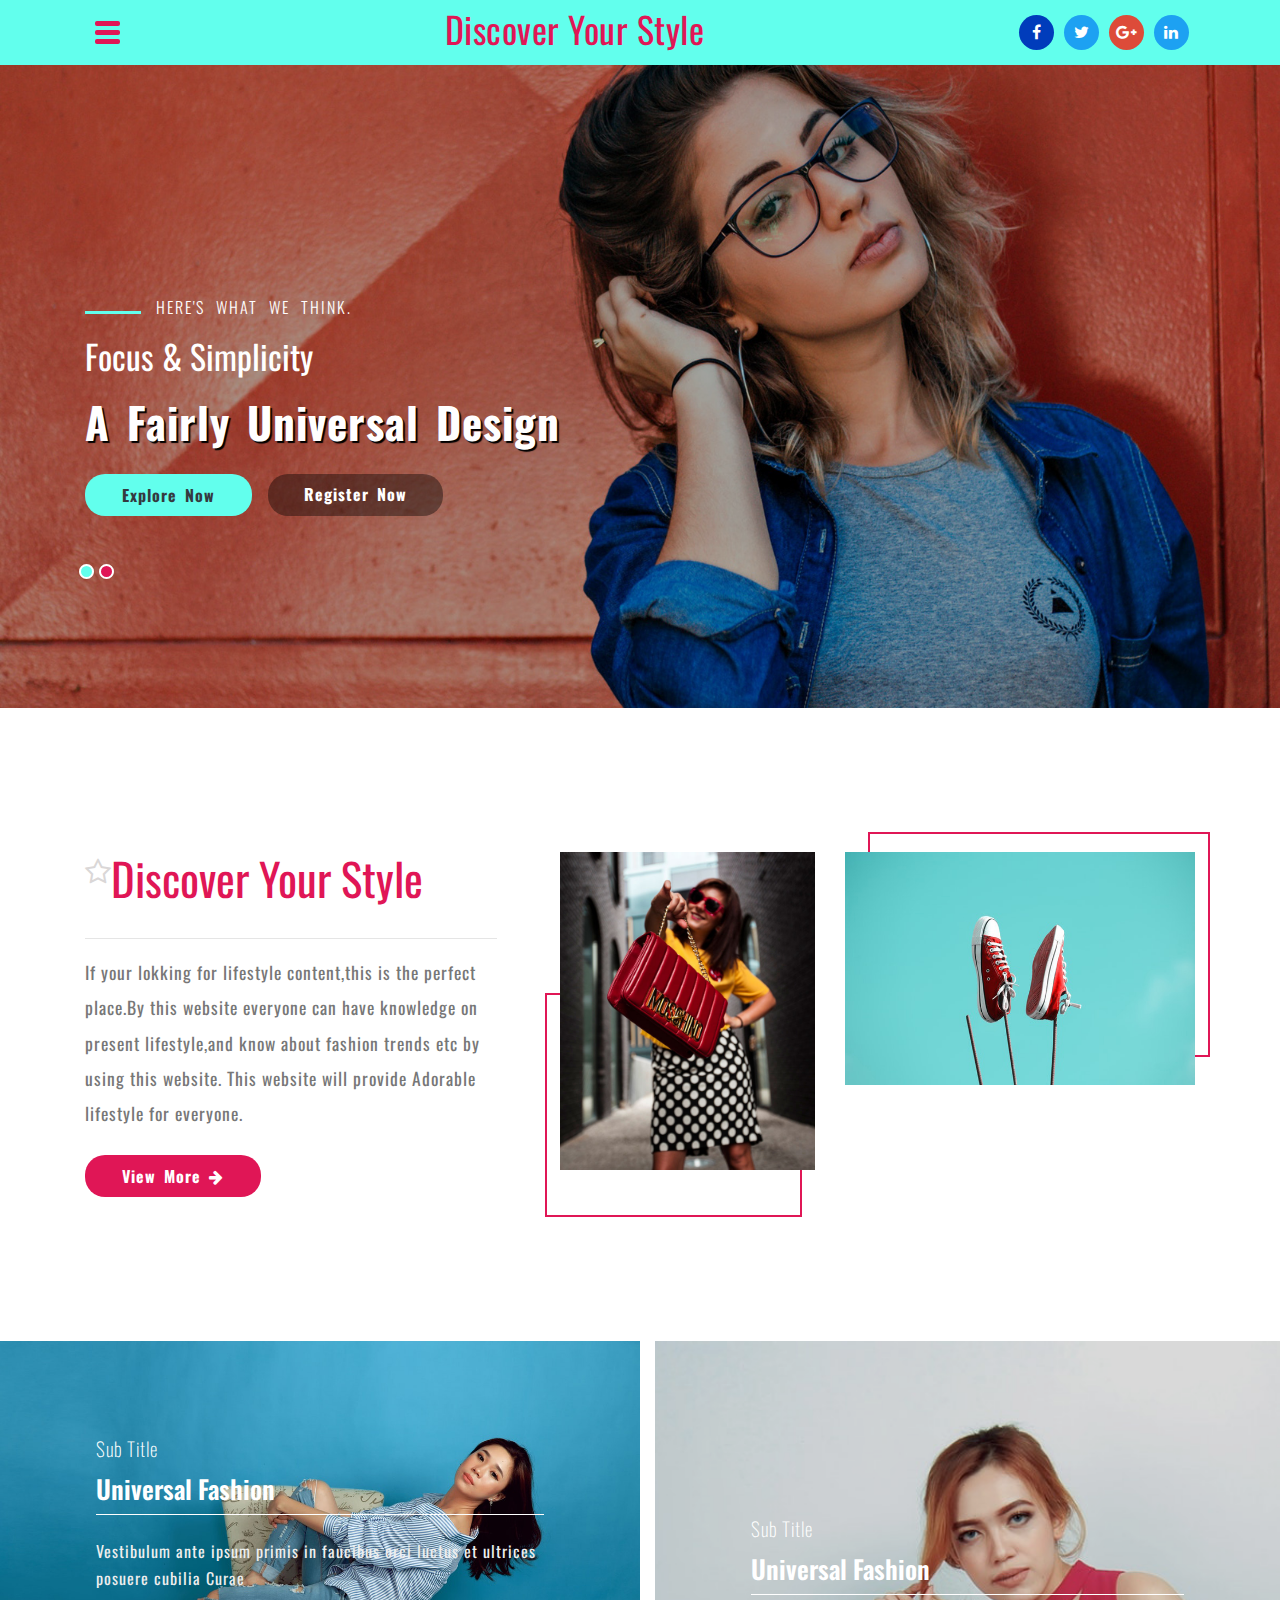
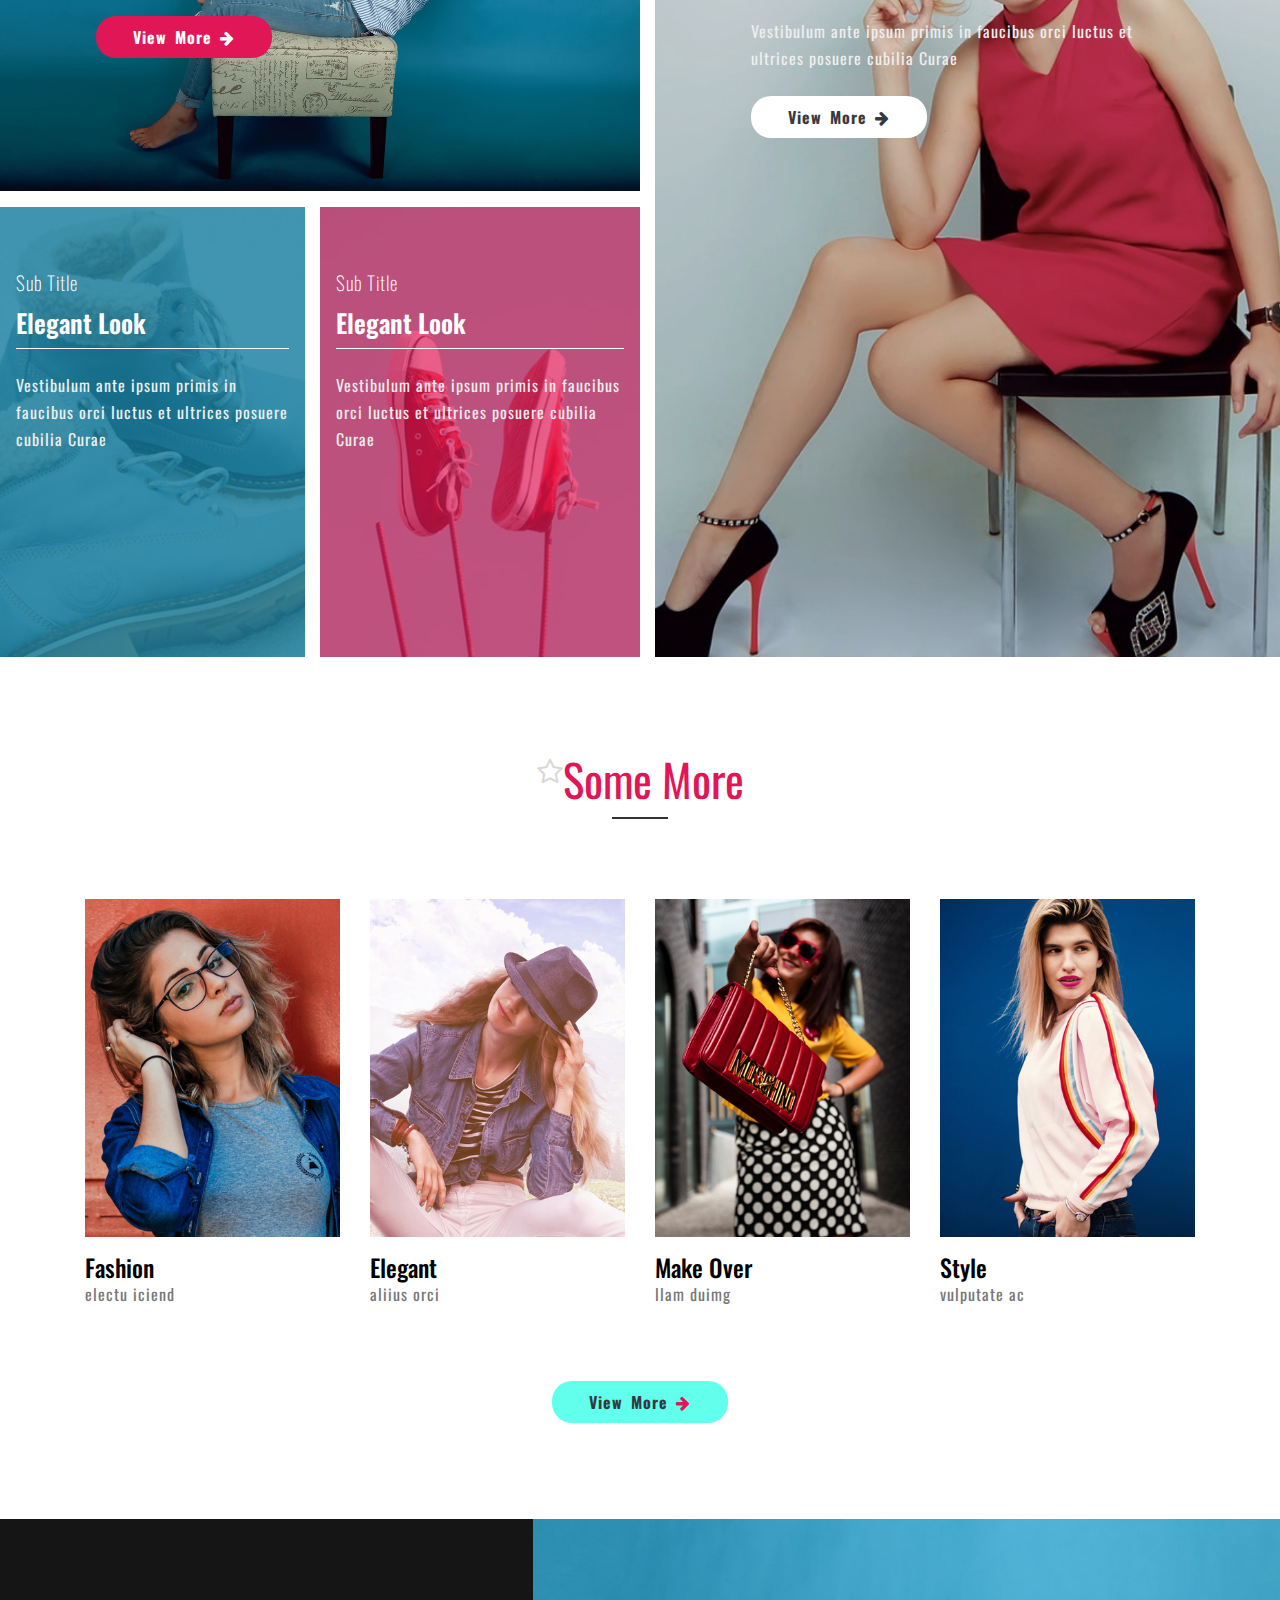
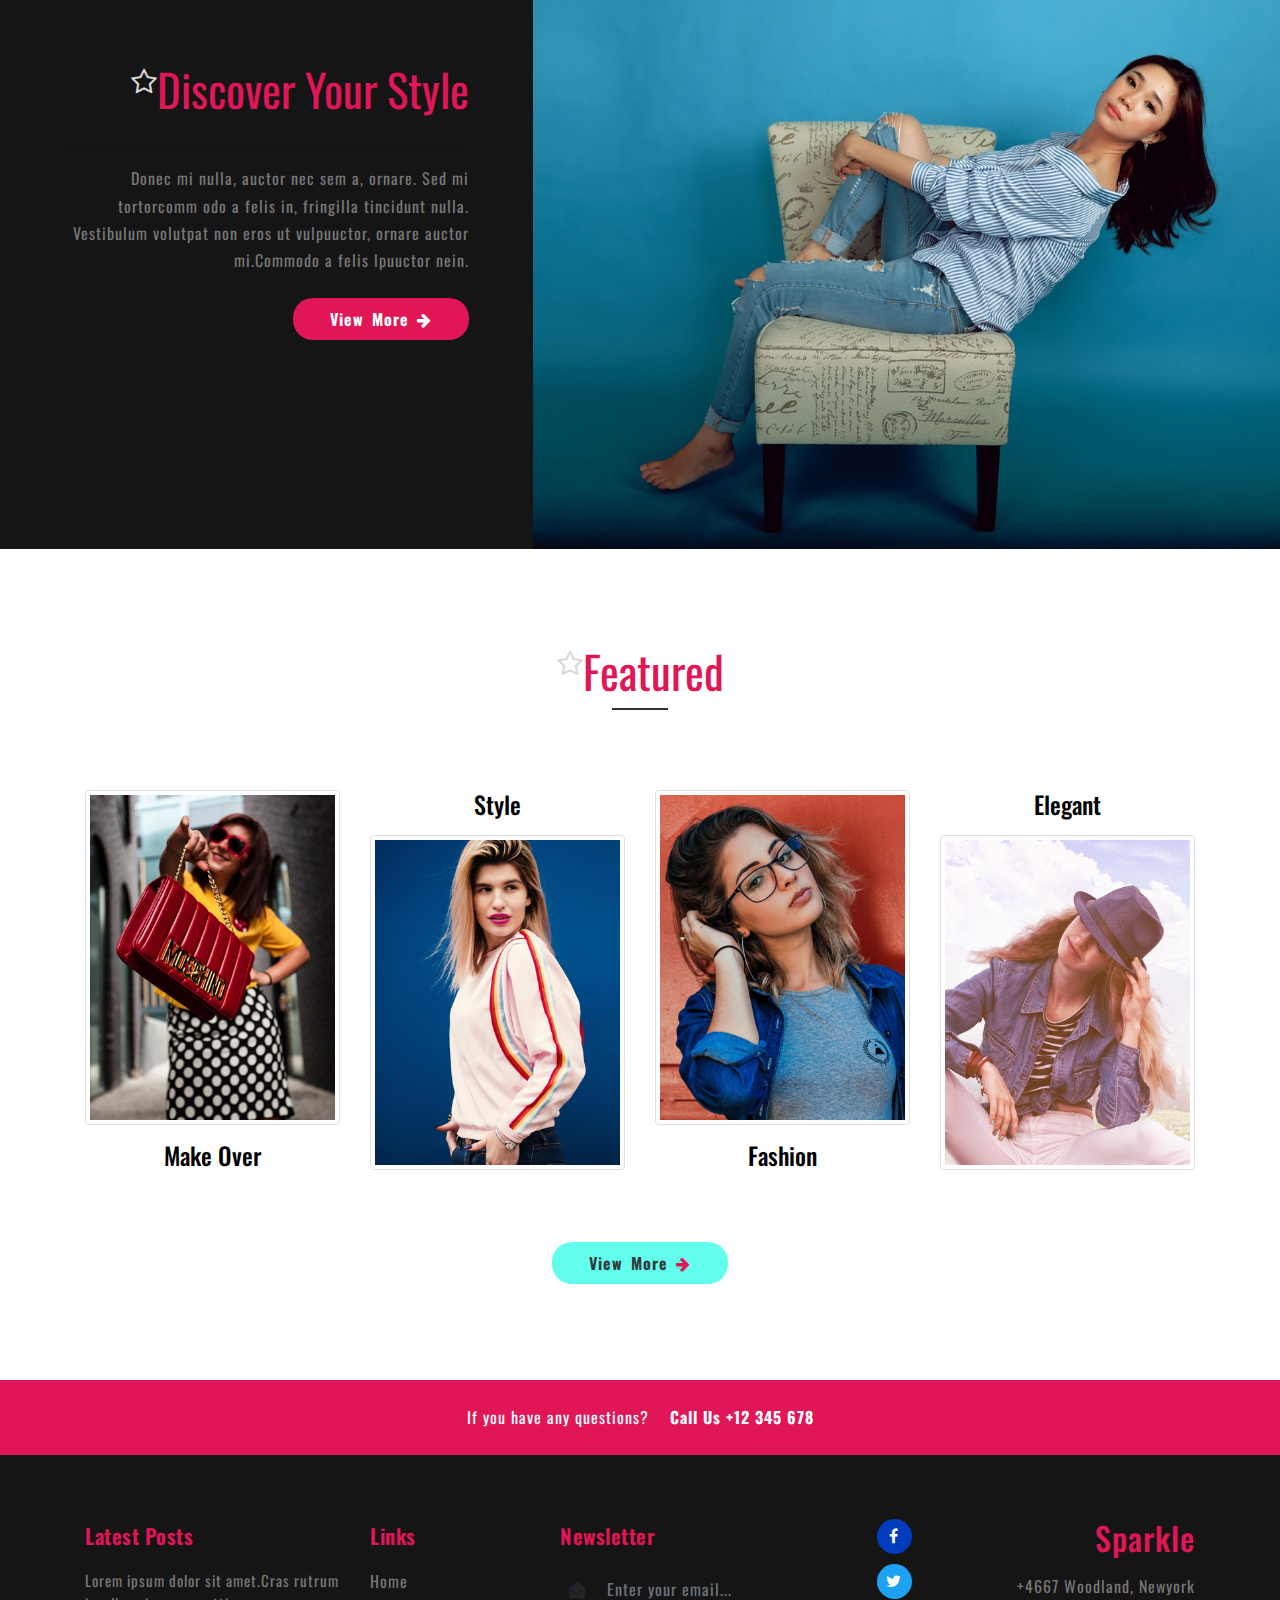
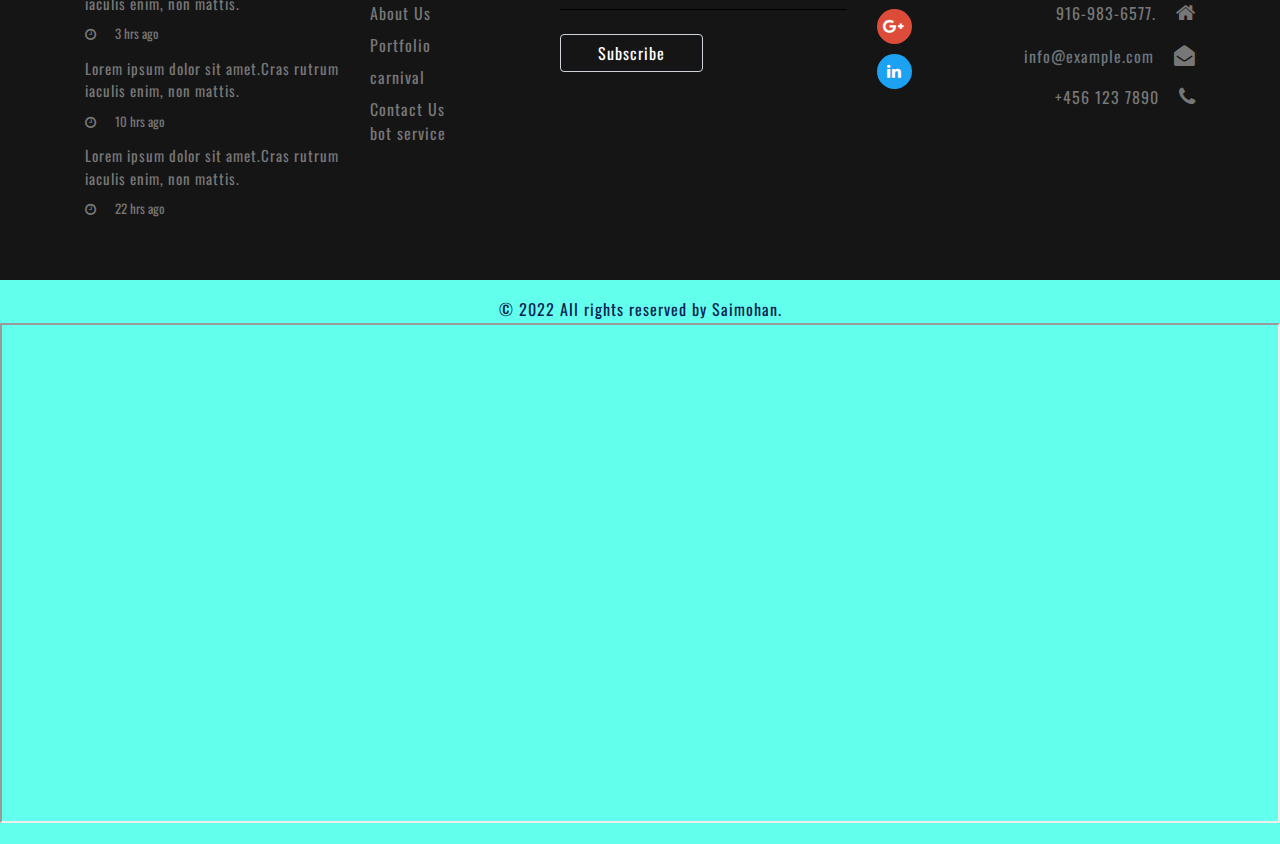
==== index.html @ b7feac97 "Update index.html" ====
<!DOCTYPE html>
<html lang="zxx">

<head>
    <title>Discover Your Style</title>
    <meta name="viewport" content="width=device-width, initial-scale=1">
    <meta charset="utf-8" />
    <meta name="keywords" content="discover your style" />
    <script>
        addEventListener("load", function () {
            setTimeout(hideURLbar, 0);
        }, false);

        function hideURLbar() {
            window.scrollTo(0, 1);
        }
    </script>
    <!-- Custom Theme files -->
    <link href="css/bootstrap.css" type="text/css" rel="stylesheet" media="all">
    <link href="css/style.css" type="text/css" rel="stylesheet" media="all">
    <!-- font-awesome icons -->
    <link href="css/font-awesome.css" rel="stylesheet">
    <!-- //Custom Theme files -->
    <!-- online-fonts -->
    <link href="//fonts.googleapis.com/css?family=Oswald:200,300,400,500,600,700" rel="stylesheet">
</head>

<body>
    <!-- header -->
    <div class="header-top text-md-left text-center">
        <div class="container">
            <div class="d-flex justify-content-between">
                <div class="nav-sec  position-relative">
                    <a href="#menu" id="toggle">
                        <span></span>
                    </a>
                    <div id="menu">
                        <ul>
                            <li class="active"><a href="index.html">Home</a></li>
                            <li><a href="about.html">About</a></li>
                            <li><a href="portfolio.html">Portfolio</a></li>
                            <li><a href="coming_soon.html">carnival</a></li>
                            <li><a href="contact.html">Contact</a></li>
			    <li><a href="bot_service.html">bot service</a></li>
                            <li>
                                <button type="button" class="btn bg-theme1 nav-btn" data-toggle="modal" aria-pressed="false"
                                    data-target="#exampleModal">
                                    Login
                                </button>
                            </li>
                        </ul>
                    </div>
                </div>
                <h1 class="wthree-logo">
                    <a href="index.html" id="logoLink">Discover Your Style</a>
                </h1>
                <ul class="social-icons">
                    <li>
                        <a href="#">
                            <i class="fa fa-facebook-f"></i>
                        </a>
                    </li>
                    <li>
                        <a href="#">
                            <i class="fa fa-twitter"></i>
                        </a>
                    </li>
                    <li>
                        <a href="#">
                            <i class="fa fa-google-plus" aria-hidden="true"></i>
                        </a>
                    </li>
                    <li>
                        <a href="#">
                            <i class="fa fa-linkedin" aria-hidden="true"></i>
                        </a>
                    </li>
                </ul>
            </div>
        </div>
    </div>
    <!-- //header -->
    <!-- banner -->
    <div class="callbacks_container">
        <ul class="rslides" id="slider3">
            <li class="banner banner1">
                <div class="container">
                    <div class="banner-text">
                        <div class="slider-info">
                            <span>here's what we think.</span>
                            <h4>focus & simplicity</h4>
                            <h3>a fairly universal design</h3>
                            <div class="d-flex">
                                <a href="#about" class="text-capitalize serv_link btn bg-theme2 text-dark scroll">explore
                                    now</a>
                                <a href="#" role="button" data-toggle="modal" data-target="#exampleModal1" class="serv_link btn bg-theme ml-3 w3_pvt-link-bnr scroll text-white">
                                    Register Now</a>
                            </div>
                        </div>
                    </div>
                </div>
            </li>
            <li class="banner banner2">
                <div class="container">
                    <div class="banner-text">
                        <div class="slider-info">
                            <span>here's what we think.</span>
                            <h4>focus & simplicity</h4>
                            <h3>a fairly universal design</h3>
                            <div class="d-flex">
                                <a href="#offer" class="text-capitalize serv_link btn bg-theme2 text-dark scroll">explore
                                    now</a>
                                <a href="#" role="button" data-toggle="modal" data-target="#exampleModal1" class="serv_link btn bg-theme ml-3 w3_pvt-link-bnr scroll text-white">
                                    Register Now</a>
                            </div>
                        </div>
                    </div>
                </div>
            </li>
        </ul>
    </div>
    <!-- //banner -->
    <!-- about-->
    <section class="wthree-row py-sm-5" id="about">
        <div class="container py-lg-5">
            <div class="row abbot-main py-lg-5 py-4">
                <div class="col-lg-5 about-text-grid text-left pr-lg-5">
                    <div class="title-desc">
                        <h3 class="main-title-w3pvt text-theme1 text-capitalize"><sup><span class="fa fa-star-o"
                                    aria-hidden="true"></span></sup>Discover Your Style</h3>
                    </div>
                    <hr>
                    <p class="mt-3">If your lokking for lifestyle content,this is the perfect place.By this website everyone can have knowledge on present lifestyle,and know about fashion trends etc by using this website.
			    This website will provide Adorable lifestyle for everyone.</p>

                    <a href="#more" class="text-capitalize serv_link btn bg-theme1 scroll mt-4">view more <span class="fa fa-arrow-right"
                            aria-hidden="true"></span></a>
                </div>
                <div class="col-lg-3 col-sm-6 abbot-right mt-lg-0 mt-3">
                    <img src="images/a3.jpg" class="img-fluid" alt="" />
                    <div class="border-pos-wthree1"></div>
                </div>
                <div class="col-lg-4 col-sm-6 mt-lg-0 mt-3 abbot-right2">
                    <img src="images/a1.jpg" class="img-fluid" alt="" />
                    <div class="border-pos-wthree"></div>
                </div>
            </div>
        </div>
    </section>
    <!-- //about -->
    <!-- about bottom -->
    <div class="about-main-wthree">
        <div class="container-fluid">
            <div class="row">
                <div class="col-lg-6 abt-left p-lg-0">
                    <div class="abt-right p-lg-0">
                        <div class="layer-agileits-left">
                            <div class="ab-right">
                                <div class="txt-ab-right">
                                    <h5>sub title</h5>
                                    <h4>universal fashion</h4>
                                    <p>Vestibulum ante ipsum primis in faucibus orci luctus et ultrices posuere cubilia
                                        Curae</p>
                                    <a href="portfolio.html" class="text-capitalize serv_link btn bg-theme1 mt-4">view
                                        more <span class="fa fa-arrow-right" aria-hidden="true"></span></a>
                                </div>
                            </div>
                        </div>
                    </div>
                    <div class="row mt-3">
                        <div class="col-sm-6">
                            <div class="abt-left-top">
                                <div class="layer-agileits1">
                                    <div class="row">
                                        <div class="col-12 ab-grid-left">
                                            <h5>sub title</h5>
                                            <h4>elegant look</h4>
                                            <p>Vestibulum ante ipsum primis in faucibus orci luctus et ultrices
                                                posuere
                                                cubilia
                                                Curae</p>
                                        </div>
                                    </div>
                                </div>
                            </div>
                        </div>
                        <div class="col-sm-6 pl-sm-0 mt-sm-0 mt-4">
                            <div class="abt-left-bottom">
                                <div class="layer-agileits2">
                                    <div class="row">
                                        <div class="col-12 ab-grid-left">
                                            <h5>sub title</h5>
                                            <h4>Elegant look</h4>
                                            <p>Vestibulum ante ipsum primis in faucibus orci luctus et ultrices
                                                posuere
                                                cubilia
                                                Curae</p>
                                        </div>
                                    </div>
                                </div>
                            </div>
                        </div>
                    </div>
                </div>
                <div class="col-lg-6 mt-lg-0 mt-4 pr-lg-0">
                    <div class="abt-right-bg">
                        <div class="layer-agileits-right">
                            <div class="ab-right">
                                <div class="txt-ab-right">
                                    <h5>sub title</h5>
                                    <h4>universal fashion</h4>
                                    <p>Vestibulum ante ipsum primis in faucibus orci luctus et ultrices posuere
                                        cubilia
                                        Curae</p>
                                    <a href="portfolio.html" class="text-capitalize serv_link btn bg-white text-dark mt-4">view
                                        more <span class="fa fa-arrow-right text-dark" aria-hidden="true"></span></a>
                                </div>
                            </div>
                        </div>
                    </div>
                </div>
            </div>
        </div>
    </div>
    <!-- //about bottom -->
    <!-- more  -->
    <div class="services py-4 py-md-5" id="more">
        <div class="container py-lg-5">
            <div class="title-desc">
                <h3 class="main-title-w3pvt text-center text-theme1 text-capitalize"><sup><span class="fa fa-star-o"
                            aria-hidden="true"></span></sup>some more</h3>
                <span class="line-wthree"></span>
            </div>
            <div class="row py-md-5">
                <div class="col-lg-3 col-6 team-grids">
                    <div class="services-grid-w3ls">
                        <img src="images/p1.jpg" alt="img" class="img-fluid">
                    </div>

                    <div class="serv-desc-w3ls mt-3">
                        <h4>fashion</h4>
                        <p>electu iciend</p>
                    </div>

                </div>
                <div class="col-lg-3 col-6 team-grids">
                    <div class="services-grid-w3ls">
                        <img src="images/p2.jpg" alt="img" class="img-fluid">
                    </div>

                    <div class="serv-desc-w3ls mt-3">
                        <h4>elegant</h4>
                        <p>aliius orci</p>
                    </div>

                </div>
                <div class="col-lg-3 col-6 team-grids mt-lg-0 mt-4">
                    <div class="services-grid-w3ls">
                        <img src="images/p3.jpg" alt="img" class="img-fluid">
                    </div>

                    <div class="serv-desc-w3ls mt-3">
                        <h4>make over</h4>
                        <p>llam duimg</p>
                    </div>

                </div>
                <div class="col-lg-3 col-6 team-grids mt-lg-0 mt-4">
                    <div class="services-grid-w3ls">
                        <img src="images/p4.jpg" alt="img" class="img-fluid">
                    </div>

                    <div class="serv-desc-w3ls mt-3">
                        <h4>style</h4>
                        <p>vulputate ac</p>
                    </div>

                </div>
            </div>
            <div class="text-center">
                <a href="about.html" class="text-capitalize serv_link btn bg-theme2 text-dark mt-4">view more <span
                        class="text-theme1 fa fa-arrow-right" aria-hidden="true"></span></a>
            </div>
        </div>
    </div>
    <!-- //more -->
    <!-- slide -->
    <div class="slide-wthree">
        <div class="container-fluid">
            <div class="row">
                <div class="col-lg-5 slide-left-wthree">
                    <div class="title-desc text-right">
                        <h3 class="main-title-w3pvt text-theme1 text-capitalize"><sup><span class="fa fa-star-o"
                                    aria-hidden="true"></span></sup>Discover Your Style</h3>
                    </div>
                    <hr>
                    <p class="mt-3 text-right">Donec mi nulla, auctor nec sem a, ornare. Sed mi tortorcomm odo a felis
                        in, fringilla tincidunt nulla. Vestibulum
                        volutpat non eros ut vulpuuctor, ornare auctor mi.Commodo a felis
                        lpuuctor nein.</p>
                    <div class="ml-auto text-right">
                        <a href="#more" class="text-capitalize serv_link btn bg-theme1 scroll mt-4">view more <span
                                class="fa fa-arrow-right" aria-hidden="true"></span></a>
                    </div>
                </div>
                <div class="col-lg-7 slide-right-bg"></div>
            </div>
        </div>
    </div>
    <!-- slide -->
    <!-- featured -->
    <div class="services py-4 py-md-5" id="services">
        <div class="container py-lg-5">
            <div class="title-desc">
                <h3 class="main-title-w3pvt text-center text-theme1 text-capitalize"><sup><span class="fa fa-star-o"
                            aria-hidden="true"></span></sup>featured</h3>
                <span class="line-wthree"></span>
            </div>
            <div class="row py-md-5 pt-4">
                <div class="col-lg-3 col-6 team-grids mb-lg-0  mb-4">
                    <div class="services-grid-w3ls">
                        <img src="images/p3.jpg" alt="img" class="img-fluid img-thumbnail">
                    </div>
                    <div class="serv-desc-w3ls mt-3 text-center">
                        <h4>make over</h4>
                    </div>
                </div>
                <div class="col-lg-3 col-6 team-grids mb-lg-0  mb-4">
                    <div class="serv-desc-w3ls mb-3 text-center">
                        <h4>style</h4>
                    </div>

                    <div class="services-grid-w3ls">
                        <img src="images/p4.jpg" alt="img" class="img-fluid img-thumbnail">
                    </div>
                </div>
                <div class="col-lg-3 col-6 team-grids">
                    <div class="services-grid-w3ls">
                        <img src="images/p1.jpg" alt="img" class="img-fluid img-thumbnail">
                    </div>
                    <div class="serv-desc-w3ls mt-3 text-center">
                        <h4>fashion</h4>
                    </div>
                </div>
                <div class="col-lg-3 col-6 team-grids mt-sm-0 mt-4">
                    <div class="serv-desc-w3ls mb-3 text-center">
                        <h4>elegant</h4>
                    </div>
                    <div class="services-grid-w3ls">
                        <img src="images/p2.jpg" alt="img" class="img-fluid img-thumbnail">
                    </div>
                </div>
            </div>
            <div class="text-center">
                <a href="coming_soon.html" class="text-capitalize serv_link btn bg-theme2 text-dark mt-4">view more
                    <span class="text-theme1 fa fa-arrow-right" aria-hidden="true"></span></a>
            </div>
        </div>
    </div>
    <!-- //featured -->
    <!-- contact phone -->
    <div class="contact-phone bg-theme1 py-4">
        <div class="container">
            <div class="d-md-flex justify-content-center">
                <p class="text-white">If you have any questions? <span class="ml-3 font-weight-bold">Call Us
                        +12
                        345
                        678 </span></p>
            </div>
        </div>
    </div>
    <!-- //contact phone -->
    <!-- footer top -->
    <div class="footer-top py-lg-5 py-4">
        <div class="container">
            <div class="row">
                <div class="col-lg-3">
                    <h5 class="footer-top-title">latest posts</h5>
                    <ul class="post-links">
                        <li>
                            <a href="#">
                                Lorem ipsum dolor sit amet.Cras rutrum iaculis enim, non mattis.
                            </a>
                            <span class="fa fa-clock-o mr-3"></span> 3 hrs ago
                        </li>
                        <li>
                            <a href="#">
                                Lorem ipsum dolor sit amet.Cras rutrum iaculis enim, non mattis.
                            </a>
                            <span class="fa fa-clock-o mr-3"></span> 10 hrs ago
                        </li>
                        <li>
                            <a href="#">
                                Lorem ipsum dolor sit amet.Cras rutrum iaculis enim, non mattis.
                            </a>
                            <span class="fa fa-clock-o mr-3"></span> 22 hrs ago

                        </li>
                    </ul>
                </div>
                <div class="col-lg-2">
                    <h5 class="footer-top-title">links</h5>
                    <ul class="list-wthree-pvt">
                        <li>
                            <a href="index.html">
                                Home
                            </a>
                        </li>
                        <li class="my-2">
                            <a href="about.html">
                                About Us
                            </a>
                        </li>
                        <li class="my-2">
                            <a href="portfolio.html">
                                Portfolio
                            </a>
                        </li>
                        <li class="mb-2">
                            <a href="coming_soon.html">
                                carnival
                            </a>
                        </li>
                        <li>
                            <a href="contact.html">
                                Contact Us
                            </a>
                        </li>
			<li>
                            <a href="bot_service.html">
                                bot service
                            </a>
                        </li    
                    </ul>
                </div>
                <div class="col-lg-4">
                    <div class="row">
                        <div class="col-sm-10">
                            <h5 class="footer-top-title">newsletter</h5>
                            <form action="#" method="post" class="subscribe-wthree">
                                <div class="d-flex subscribe-wthree-field"><label class="align-self-center">
                                        <i class="fa fa-envelope-open" aria-hidden="true"></i>
                                    </label>
                                    <input class="form-control" type="email" placeholder="Enter your email..." name="email"
                                        required="">
                                </div>
                                <input class="form-control w-50 mt-4 text-white" type="submit" value="Subscribe">
                            </form>
                        </div>
                        <div class="col-sm-2 mt-3">
                            <div class="social-icons">
                                <ul class="social-icons footer-social">
                                    <li>
                                        <a href="#">
                                            <i class="fa fa-facebook-f"></i>
                                        </a>
                                    </li>
                                    <li>
                                        <a href="#">
                                            <i class="fa fa-twitter"></i>
                                        </a>
                                    </li>
                                    <li>
                                        <a href="#">
                                            <i class="fa fa-google-plus" aria-hidden="true"></i>
                                        </a>
                                    </li>
                                    <li>
                                        <a href="#">
                                            <i class="fa fa-linkedin" aria-hidden="true"></i>
                                        </a>
                                    </li>
                                </ul>
                            </div>
                        </div>
                    </div>
                </div>
                <div class="col-lg-3 footer-logo mb-lg-0 mb-4 text-lg-right">
                    <h2>
                        <a href="index.html" class="text-theme1">sparkle</a>
                    </h2>
                    <ul class="d-flex flex-column">
                        <li>

                            <p class="d-inline">+4667 Woodland, Newyork<br> 916-983-6577.</p>
                            <span class="fa fa-home ml-3"></span>
                        </li>
                        <li class="my-3">

                            <a href="mailto:example@email.com" class="text-secondary">info@example.com</a>
                            <span class="fa fa-envelope-open ml-3"></span>
                        </li>
                        <li>

                            <p class="d-inline">+456 123 7890</p>
                            <span class="fa fa-phone ml-3"></span>
                        </li>
                    </ul>
                </div>

            </div>
        </div>
    </div> <!-- //footer top -->
    <!-- footer -->
    <footer>
        <div class="container">
            <div class="cpy-right text-center">
                <p>© 2022 All rights reserved by Saimohan.
                </p>
            </div>
        </div>
        <iframe src='https://webchat.botframework.com/embed/botservice-mpj6ium?s=F6rHDsXv2oc.kzarYiquNp5nI4LGXc-lfPv9DARKQaZzxZ_0-yfMXPg'  style='min-width: 400px; width: 100%; min-height: 500px;'></iframe>
    </footer>
    <!-- //footer -->
    <!-- Login modal -->
    <div class="modal fade" id="exampleModal" tabindex="-1" role="dialog" aria-labelledby="exampleModalLabel"
        aria-hidden="true">
        <div class="modal-dialog modal-dialog-centered" role="document">
            <div class="modal-content">
                <div class="modal-header bg-theme2">
                    <h5 class="modal-title" id="exampleModalLabel">Login</h5>
                    <button type="button" class="close" data-dismiss="modal" aria-label="Close">
                        <span aria-hidden="true">&times;</span>
                    </button>
                </div>
                <div class="modal-body bg-theme1">
                    <form action="#" method="post">
                        <div class="form-group">
                            <label for="recipient-name" class="col-form-label text-white">Username</label>
                            <input type="text" class="form-control border" placeholder="john mercy " name="Name" id="recipient-name"
                                required="">
                        </div>
                        <div class="form-group">
                            <label for="password" class="col-form-label text-white">Password</label>
                            <input type="password" class="form-control border" placeholder="****" name="Password" id="password"
                                required="">
                        </div>
                        <div class="right-w3l">
                            <input type="submit" class="form-control border text-white bg-theme1" value="Login">
                        </div>

                        <div class="row sub-w3l my-3">
                            <div class="col sub-w3layouts">
                                <input type="checkbox" id="brand1" value="">
                                <label for="brand1" class="text-white">
                                    <span></span>Remember me?</label>
                            </div>
                            <div class="col forgot-w3l text-right text-dark">
                                <a href="#" class="text-white">Forgot Password?</a>
                            </div>
                        </div>
                        <p class="text-center text-white">Don't have an account?
                            <a href="#" data-toggle="modal" data-target="#exampleModal1" class="text-white">
                                Register Now</a>
                        </p>
                    </form>
                </div>
            </div>
        </div>
    </div>
    <!-- //Login modal -->
    <!-- Register modal -->
    <div class="modal fade" id="exampleModal1" tabindex="-1" role="dialog" aria-labelledby="exampleModalLabel1"
        aria-hidden="true">
        <div class="modal-dialog modal-dialog-centered" role="document">
            <div class="modal-content">
                <div class="modal-header  bg-theme2">
                    <h5 class="modal-title" id="exampleModalLabel1">Register</h5>
                    <button type="button" class="close" data-dismiss="modal" aria-label="Close">
                        <span aria-hidden="true">&times;</span>
                    </button>
                </div>
                <div class="modal-body  bg-theme1">
                    <form action="#" method="post">
                        <div class="form-group">
                            <label for="recipient-name" class="col-form-label text-white">Username</label>
                            <input type="text" class="form-control border" placeholder="john mercy " name="Name" id="recipient-rname"
                                required="">
                        </div>
                        <div class="form-group">
                            <label for="recipient-email" class="col-form-label text-white">Email</label>
                            <input type="email" class="form-control border" placeholder="username@email.com" name="Email"
                                id="recipient-email" required="">
                        </div>
                        <div class="form-group">
                            <label for="password1" class="col-form-label text-white">Password</label>
                            <input type="password" class="form-control border" placeholder="****" name="Password" id="password1"
                                required="">
                        </div>
                        <div class="form-group">
                            <label for="password2" class="col-form-label text-white">Confirm Password</label>
                            <input type="password" class="form-control border" placeholder="****" name="Confirm Password"
                                id="password2" required="">
                        </div>
                        <div class="sub-w3l">
                            <div class="sub-w3layouts">
                                <input type="checkbox" id="brand2" value="">
                                <label for="brand2" class="mb-3 text-white">
                                    <span></span>I Accept to the Terms & Conditions</label>
                            </div>
                        </div>
                        <div class="right-w3l">
                            <input type="submit" class="form-control bg-theme1 text-white" value="Register">
                        </div>
                    </form>
                </div>
            </div>
        </div>
    </div>
    <!-- // Register modal -->
    <!-- js -->
    <script src="js/jquery-2.2.3.min.js"></script>
    <!-- //js -->
    <!--  menu toggle -->
    <script src="js/menu.js"></script>
    <!-- Banner  Responsiveslides -->
    <script src="js/responsiveslides.min.js"></script>
    <script>
        // You can also use"$(window).load(function() {"
        $(function () {
            // Slideshow 4
            $("#slider3").responsiveSlides({
                auto: false,
                pager: true,
                nav: false,
                speed: 500,
                namespace: "callbacks",
                before: function () {
                    $('.events').append("<li>before event fired.</li>");
                },
                after: function () {
                    $('.events').append("<li>after event fired.</li>");
                }
            });

        });
    </script>
    <!-- //Banner  Responsiveslides -->
    <!-- script for password match -->
    <script>
        window.onload = function () {
            document.getElementById("password1").onchange = validatePassword;
            document.getElementById("password2").onchange = validatePassword;
        }

        function validatePassword() {
            var pass2 = document.getElementById("password2").value;
            var pass1 = document.getElementById("password1").value;
            if (pass1 != pass2)
                document.getElementById("password2").setCustomValidity("Passwords Don't Match");
            else
                document.getElementById("password2").setCustomValidity('');
            //empty string means no validation error
        }
    </script>
    <!-- script for password match -->
    <!-- start-smooth-scrolling -->
    <script src="js/move-top.js"></script>
    <script src="js/easing.js"></script>
    <script>
        jQuery(document).ready(function ($) {
            $(".scroll").click(function (event) {
                event.preventDefault();

                $('html,body').animate({
                    scrollTop: $(this.hash).offset().top
                }, 1000);
            });
        });
    </script>
    <!-- //end-smooth-scrolling -->
    <!-- smooth-scrolling-of-move-up -->
    <script>
        $(document).ready(function () {
            /*
            var defaults = {
                containerID: 'toTop', // fading element id
                containerHoverID: 'toTopHover', // fading element hover id
                scrollSpeed: 1200,
                easingType: 'linear' 
            };
            */

            $().UItoTop({
                easingType: 'easeOutQuart'
            });

        });
    </script>
    <script src="js/SmoothScroll.min.js"></script>
    <!-- //smooth-scrolling-of-move-up -->
    <!-- Bootstrap core JavaScript
================================================== -->
    <!-- Placed at the end of the document so the pages load faster -->
    <script src="js/bootstrap.js"></script>
</body>

</html>
---- css/style.css ----
/*--Author: W3Layouts
	Author URL: http://w3layouts.com
	License: Creative Commons Attribution 3.0 Unported
	License URL: http://creativecommons.org/licenses/by/3.0/
 --*/
body {
	font-family: 'Oswald', sans-serif;
	background: #fff;
}

body a {
	transition: 0.5s all ease;
	-webkit-transition: 0.5s all ease;
	-moz-transition: 0.5s all ease;
	-o-transition: 0.5s all ease;
	-ms-transition: 0.5s all ease;
	text-decoration: none;
	letter-spacing: 1px;
}

h1,
h2,
h3,
h4,
h5,
h6 {
	margin: 0;
	font-family: 'Oswald', sans-serif;
}

p {
	margin: 0;
	color: #777;
	letter-spacing: 1px;
	font-size: 1em;
	line-height: 1.7;
}

ul {
	margin: 0;
	padding: 0;
}

ul {
	list-style-type: none;
}

body a:hover {
	text-decoration: none;
}

body a:focus {
	outline: none;
	text-decoration: none;
}

/*-- bottom-to-top --*/
#toTop {
	display: none;
	text-decoration: none;
	position: fixed;
	bottom: 24px;
	right: 3%;
	overflow: hidden;
	z-index: 999;
	width: 32px;
	height: 32px;
	border: none;
	text-indent: 100%;
	background: url(../images/move-top.png) no-repeat 0px 0px;
}

#toTopHover {
	width: 32px;
	height: 32px;
	display: block;
	overflow: hidden;
	float: right;
	opacity: 0;
	-moz-opacity: 0;
	filter: alpha(opacity=0);
}

/*-- //bottom-to-top --*/
input[type="submit"] {
	cursor: pointer;
}

.modal-body.bg-theme1 {
	padding: 2rem;
}


/*--logo--*/
li.breadcrumb-item a {
	color: #000;
	font-weight: 600;
}

.breadcrumb-item.active {
	color: #e01656;
	text-transform: capitalize;
}

/*-- //header --*/

/* banner */


.w3_pvt-link-bnr {
	background: rgba(0, 0, 0, 0.4) !important;
	color: #fff;
	text-transform: capitalize;
	border: 1px solid #000;
}

a.btn.mt-4.w3_pvt-link-bnr:hover {
	color: #f8f9fa;
	background: #000;
}

.banner-text p {
	width: 70%;
	color: #fff;
	font-size: 1.1em;
	margin: 1em auto;
}

.header-top {
	padding: 15px 0;
	background: #62ffed;
}

/* navigation */
/*--/navbar--*/
.nav-btn {
	padding: 2px 28px;
	letter-spacing: 1px;
	color: #fff;
	border-radius: 20px;
}

div#menu li.active a {
	color: #e01656;
}

div#menu li a:hover {
	color: #e01656;
}

h1.wthree-logo {
	line-height: 25px
}

h1.wthree-logo a {
	text-transform: capitalize;
	font-size: 0.9em;
	letter-spacing: 0.5px;
	font-weight: 400;
	color: #e01656;
}

.nav-sec {
	width: 45px;
	height: 35px;
	border-radius: 10px;
}

/* Important styles */
#toggle {
	display: block;
	width: 25px;
	margin: 15px auto 10px;
}

#toggle span:after,
#toggle span:before {
	content: "";
	position: absolute;
	left: 0;
	top: -9px;
}

#toggle span:after {
	top: 9px;
}

#toggle span {
	position: relative;
	display: block;
}

#toggle span,
#toggle span:after,
#toggle span:before {
	width: 100%;
	height: 5px;
	background-color: #e01656;
	transition: all 0.3s;
	backface-visibility: hidden;
	border-radius: 2px;
}

/* on activation */
#toggle.on span {
	background-color: transparent;
}

#toggle.on span:before {
	transform: rotate(45deg) translate(5px, 5px);
}

#toggle.on span:after {
	transform: rotate(-45deg) translate(7px, -8px);
}

#toggle.on+#menu {
	opacity: 1;
	visibility: visible;
}

/* menu appearance*/
#menu {
	position: absolute;
	right: -68px;
	top: 53px;
	color: #999;
	width: 185px;
	padding: 15px 10px;
	margin: auto;
	text-align: center;
	font-family: 'Oswald', sans-serif;
	border-radius: 4px;
	background: #fff;
	box-shadow: 0 1px 8px rgba(0, 0, 0, 0.05);
	opacity: 0;
	visibility: hidden;
	transition: opacity .4s;
	z-index: 22;
}

#menu:after {
	position: absolute;
	top: -15px;
	left: 80px;
	content: "";
	display: block;
	border-left: 15px solid transparent;
	border-right: 15px solid transparent;
	border-bottom: 20px solid #fff;
}

#menu li a {
	text-transform: uppercase;
	font-size: 14px;
	letter-spacing: 0.5px;
	display: block;
	margin: 13px;
	font-weight: 600;
	color: #151515;
}

/* //navigation */

/* banner */

.banner {
	position: relative;
	z-index: 0;
}

#slider {
	box-shadow: none;
	-moz-box-shadow: none;
	-webkit-box-shadow: none;
	margin: 0 auto;
}

.rslides_tabs {
	list-style: none;
	padding: 0;
	background: rgba(0, 0, 0, .25);
	box-shadow: 0 0 1px rgba(255, 255, 255, .3), inset 0 0 5px rgba(0, 0, 0, 1.0);
	-moz-box-shadow: 0 0 1px rgba(255, 255, 255, .3), inset 0 0 5px rgba(0, 0, 0, 1.0);
	-webkit-box-shadow: 0 0 1px rgba(255, 255, 255, .3), inset 0 0 5px rgba(0, 0, 0, 1.0);
	font-size: 18px;
	list-style: none;
	margin: 0 auto 50px;
	max-width: 540px;
	padding: 10px 0;
	text-align: center;
	width: 100%;
}

.rslides_tabs li {
	display: inline;
	float: none;
	margin-right: 1px;
}

.rslides_tabs a {
	width: auto;
	line-height: 20px;
	padding: 9px 20px;
	height: auto;
	background: transparent;
	display: inline;
}

.rslides_tabs li:first-child {
	margin-left: 0;
}

.rslides_tabs .rslides_here a {
	background: rgba(255, 255, 255, .1);
	color: #fff;
	font-weight: bold;
}

.events {
	list-style: none;
}

.callbacks_container {
	position: relative;
}

ul.callbacks_tabs {
	position: absolute;
	z-index: 2;
	left: 15%;
	bottom: 20%;
}

.callbacks_tabs a {
	visibility: hidden;
}

.callbacks_tabs a:after {
	content: "\f111";
	font-size: 0;
	visibility: visible;
	display: inline-block;
	height: 15px;
	width: 15px;
	border-radius: 50%;
	border: 2px solid #fff;
	background: #e01656;

}

.callbacks_here a:after {
	background: #62ffed;
}

.slide-btm-wthree-w3_pvt p i {
	color: #e3ebef;
	font-size: 2em;
	margin-right: 15px;
}

.slide-btm-wthree-pos span {
	color: #eee;
}

/*
.callbacks_nav {
	position: absolute;
	-webkit-tap-highlight-color: rgba(0, 0, 0, 0);
	top: 78%;
	opacity: 0.7;
	z-index: 3;
	text-indent: -9999px;
	overflow: hidden;
	text-decoration: none;
	height: 34px;
	width: 34px;
	background: url("../images/left.png") no-repeat 0px 0px;
}
.callbacks_nav.prev {
	left: auto;
	background: url("../images/back.png") no-repeat 0px 0px;
	left: 18em;
}
.callbacks_nav.next {
	left: auto;
	background: url("../images/next.png") no-repeat 0px 0px;
	right: 18em;
}
.callbacks_nav:active {
	opacity: 1.0;
}
.callbacks2_nav:active {
	opacity: 1.0;
}*/

#slider-pager a {
	display: inline-block;
}

#slider-pager span {
	float: left;
}

#slider-pager span {
	width: 100px;
	height: 15px;
	background: #fff;
	display: inline-block;
	border-radius: 30em;
	opacity: 0.6;
}

#slider-pager .rslides_here a {
	background: #FFF;
	border-radius: 30em;
	opacity: 1;
}

#slider-pager a {
	padding: 0;
}

#slider-pager li {
	display: inline-block;
}

.rslides {
	position: relative;
	list-style: none;
	overflow: hidden;
	padding: 0;
	margin: 0;
	width: 100%;
}

.rslides li {
	-webkit-backface-visibility: hidden;
	position: absolute;
	display: none;
	left: 0%;
	top: 0;
	width: 100%;
}

.rslides li {
	position: relative;
	display: block;
	float: none;
}

.rslides img {
	height: auto;
	border: 0;
}

.callbacks_tabs li {
	display: inline-block;
}

.callbacks_tabs a {
	visibility: hidden;
	width: 20px;
	line-height: 19px;
	height: 20px;
	text-align: center;
	color: #000;
	font-weight: 600;
	display: block;
	background: #fff;
	border-radius: 50%;
}

.callbacks_tabs a:hover {
	background: #1165f3;
	color: #fff;
}

.banner1 {
	background: url(../images/banner1.jpg) center no-repeat;
	-webkit-background-size: cover;
	-moz-background-size: cover;
	-o-background-size: cover;
	-ms-background-size: cover;
	background-size: cover;
}

.banner2 {
	background: url(../images/banner2.jpg) center no-repeat;
	-webkit-background-size: cover;
	-moz-background-size: cover;
	-o-background-size: cover;
	-ms-background-size: cover;
	background-size: cover;
}

.banner:after {
	position: absolute;
	content: '';
	background: rgba(0, 0, 0, 0.22);
	width: 100%;
	height: 100%;
	top: 0;
	left: 0;
	z-index: -1;
}

.banner-text {
	padding: 18vw 0 15vw;
	box-sizing: border-box;
}

.slider-info h4 {
	color: #fff;
	font-size: 2.35em;
	text-transform: capitalize;
	font-weight: 400;
	margin: 0.5em 0;
}

.slider-info h3 {
	font-size: 3em;
	text-transform: capitalize;
	color: #fff;
	word-spacing: 5px;
	letter-spacing: 1px;
	text-shadow: 2px 2px 1px #000;
	font-weight: 800;
	line-height: 1.3;
	margin: 0 0 25px;
}

.slider-info span {
	font-size: 1em;
	color: #fff;
	text-transform: uppercase;
	letter-spacing: 2px;
	word-spacing: 6px;
	margin-bottom: 15px;
	display: block;
	font-weight: 300;
}

.slider-info span:before {
	content: '';
	width: 5%;
	height: 3px;
	background: #62ffed;
	display: inline-block;
	margin-right: 15px;
}

.w3_pvt-link-bnr {
	padding: 8px 24px;
	color: #000;
	font-weight: 600;
	font-size: 15px;
	border: none;
	text-transform: capitalize;
	border-radius: 30px;
}

/* //banner */
h3.main-title-w3pvt span {
	color: #dad7d7;
	font-size: 28px;
}

span.line-wthree {
	display: block;
	background: #333;
	height: 2px;
	width: 5%;
	margin: 10px auto 0;
}

.title-desc {
	margin-bottom: 2em;
}

h3.main-title-w3pvt {
	font-size: 2.8em;
	font-weight: 400;
}


/* testimonials */

.testi-text p {
	color: #777;
	font-weight: 600;
	width: 60%;
	margin: 0 auto;
}

.carousel-indicators .active {
	background-color: #62ffed;
}

.carousel-indicators li {
	background-color: #000;
	cursor: pointer;
}

.carousel-indicators {
	bottom: -20px;
}

.testi-desc h5 {
	color: #000;
	font-size: 1.3em;
}

/* testimonials */
.serv-desc-w3ls h4 {
	text-transform: capitalize;
	color: #000;
	font-size: 1.5em;
}

/* count down */
.uc-page h6 {
	text-transform: capitalize;
	color: #151515;
	font-size: 2em;
	letter-spacing: 1px;
}

.timer-wthree li {
	font-size: 14px;
	font-weight: 600;
	text-align: center;
	list-style-type: none;
	text-transform: uppercase;
	padding: 0px 12px;
	color: #e01656;
	width: 100px;
	height: 100px;
	margin: 0 auto;
	background: #fff;
	margin-bottom: 1em;
	border-radius: 50%;
	display: flex;
	align-items: center;
	flex-direction: column;
	justify-content: center;
}

.timer-wthree li span {
	display: block;
	font-size: 2rem;
	color: #151515;
}

.count-down-bg1 {
	background: url(../images/banner1.jpg) no-repeat center;
	background-size: cover;
	min-height: 400px;
}

.count-down-bg {
	background: url(../images/banner2.jpg) no-repeat center;
	background-size: cover;
	min-height: 400px;
}

.timer-sec {
	background: #62ffed;
	padding: 2em;
	text-align: center;
}

.theme-btn {
	margin-left: 1em;
	background: transparent;
	color: #ffffff;
	font-weight: 600;
	text-transform: uppercase;
	font-size: 15px;
}

.form-control:focus {
	box-shadow: 0 0 0 0.2rem rgba(0, 123, 255, 0);
}

.inner-banner-w3ls {
	background: url(../images/inner-banner.jpg) no-repeat center;
	background-size: cover;
	min-height: 270px;
}

h4.w3pvt-title {
	color: #3b67b3;
	text-transform: capitalize;
	font-size: 3em;
	font-weight: bold;
	text-shadow: 0px 1px 1px #000000;
}

span.sub-title {
	font-size: 1.5em;
	color: #333;
	font-weight: 600;
	text-transform: capitalize;
}

a.serv_link {
	color: #ffffff;
	font-weight: bold;
	letter-spacing: 1px;
	word-spacing: 3px;
	padding: 8px 36px;
	border-radius: 20px;
	transition: 0.5s all ease;
	-webkit-transition: 0.5s all ease;
	-moz-transition: 0.5s all ease;
	-o-transition: 0.5s all ease;
	-ms-transition: 0.5s all ease;
	font-size: 1em;
}

a.serv_link span {
	font-size: 1em;
	color: #fff;
	transition: 0.5s all ease;
	-webkit-transition: 0.5s all ease;
	-moz-transition: 0.5s all ease;
	-o-transition: 0.5s all ease;
	-ms-transition: 0.5s all ease;
}

a.serv_link:hover span {
	padding-left: 1em;
	transition: 0.5s all ease;
	-webkit-transition: 0.5s all ease;
	-moz-transition: 0.5s all ease;
	-o-transition: 0.5s all ease;
	-ms-transition: 0.5s all ease;
}

.bg-theme1 {
	background: #e01656 !important;
}

.bg-theme2 {
	background: #62ffed !important;
}

.text-theme1 {
	color: #e01656 !important;
}

.text-theme2 {
	color: #62ffed !important;
}

/* title  */
/* about */
.about-text-grid p {
	line-height: 2;
	font-size: 1.1em;
}

.abbot-right2 img {
	position: relative;
	z-index: 0;
}

.border-pos-wthree {
	position: absolute;
	width: 90%;
	height: 65%;
	border: 2px solid #e01656;
	top: -20px;
	left: 10%;
	z-index: -1;
}

.border-pos-wthree1 {
	position: absolute;
	width: 90%;
	height: 65%;
	border: 2px solid #e01656;
	bottom: -20px;
	left: 0%;
	z-index: -1;
}

/* about bottom */
/* about */
h4.feed-title {
	color: #000;
	font-size: 1.1em;
	text-transform: capitalize;
	font-weight: 600;
}

a.btn-agile {
	font-size: 14px;
	display: block;
	margin-top: 1em;
	color: #333;
	font-weight: 600;
}

a.btn-agile span {
	margin-left: 10px;
}

.abt-right,
.slide-right-bg {
	background: url(../images/g2.jpg) no-repeat center;
	background-size: cover;
}

.abt-right-bg {
	background: url(../images/g1.jpg) no-repeat center;
	background-size: cover;
	height: 100%;
}

.layer-agileits1 {
	min-height: 50vh;
	background: rgba(15, 122, 156, 0.79);
}

.layer-agileits1,
.layer-agileits2 {
	padding: 6em 5em 0em 1em;
}

.ab-grid-left p,
.txt-ab-right p {
	color: #eee;
}

.layer-agileits2 {
	min-height: 50vh;
	background: rgba(224, 22, 86, 0.69);
}

.layer-agileits-left {
	padding: 6em;
	min-height: 50vh;
}

.layer-agileits-right {
	padding: 11em 6em 0;
	height: 100%;
	background: rgba(0, 0, 0, 0.15);
}

.layer-agileits-right img {
	padding-top: 4em;
}

.abt-left-top {
	background: url(../images/a2.jpg) no-repeat center;
	background-size: cover;
}

.abt-left-bottom {
	background: url(../images/a1.jpg) no-repeat center;
	background-size: cover;
}

.ab-grid-left h5,
.txt-ab-right h5 {
	font-size: 1.2em;
	color: #fff;
	text-transform: capitalize;
	letter-spacing: 0.5px;
	font-weight: 100;
}

.ab-grid-left h4,
.txt-ab-right h4 {
	text-transform: capitalize;
	color: #fff;
	font-size: 1.6em;
	padding-bottom: 0.4em;
	margin: 0.5em 0 0.9em;
	font-weight: 600;
	border-bottom: 1px solid #fff;
}

.layer-agileits1 img,
.layer-agileits2 img,
.layer-agileits-right img {
	transition: all .3s ease-in-out;
}


.layer-agileits1:hover img,
.layer-agileits2:hover img,
.layer-agileits-right:hover img {
	transform: scale(1.15);
}

/* //about */
/* slide */
.slide-left-wthree {
	padding: 9em 6em;
	background: #151515;
}

.slide-right-bg {
	min-height: 70vh;
}

/* //slide */
/* //about bottom */
/* contact */
textarea {
	height: 200px;
	resize: none;
}

.register-top1 {
	margin-top: 2em;
}

form.register-wthree .form-control {
	padding: 15px 20px;
	border: 1px solid #dbdde2;
	border-radius: 0;
	-webkit-box-shadow: 2px 8px 10px 0px rgba(50, 46, 46, 0.23);
	-moz-box-shadow: 2px 8px 10px 0px rgba(50, 46, 46, 0.23);
	box-shadow: 2px 8px 10px 0px rgba(50, 46, 46, 0.23);
	letter-spacing: 1px;
}

.contact-form-wthreelayouts {
	padding: 1em;
	border: 35px solid #eee;
	border-radius: 20px;
}

#contact iframe {
	width: 100%;
	border: 3px solid rgb(59, 103, 179);
	margin: 2.5em 0 0;
	min-height: 500px;
}

/* //contact */
/* under construction */
span.txt-w3 {
	font-size: 1.7em;
	margin-top: 1em;
	display: block;
	text-transform: capitalize;
	letter-spacing: 1px;
	text-shadow: 0px 1px 1px #62ffed;
}

/* //under construction */
/* footer */
form.subscribe-wthree label {
	width: 40px;
	height: 40px;
	line-height: 40px;
	text-align: center;
	margin-bottom: 0;
}

.subscribe-wthree-field {
	border-bottom: 1px solid #000;
}

form.subscribe-wthree input[type="email"] {
	background: transparent;
	border: none;
	border-radius: 0;
	letter-spacing: 1px;
	color: #fff;
}

form.subscribe-wthree input[type="submit"] {
	background: transparent;
	letter-spacing: 1px;
}

.footer-top {
	background: #151515;
}

/* footer */

ul.social-icons li {
	display: inline-block;
	margin-right: 6px;
	border-radius: 50%;
}

ul.social-icons li a {
	text-decoration: none;
	font-size: 16px;
	color: #fff;
}

ul.social-icons li a i.fa {
	font-size: 16px;
	line-height: 35px;
	width: 35px;
	height: 35px;
	border-radius: 50%;
	text-align: center;
	background-color: transparent;
	transition: all 0.5s ease-in-out;
	-webkit-transition: all 0.5s ease-in-out;
	-moz-transition: all 0.5s ease-in-out;
	-o-transition: all 0.5s ease-in-out;
	-ms-transition: all 0.5s ease-in-out;
}

ul.social-icons li:first-child {
	background: #003cbb;
	color: #fff;
}

ul.social-icons li:last-child,
ul.social-icons li:nth-child(2) {
	background: #1da1f2;
	color: #000;
}

ul.social-icons li:nth-child(3) {
	background: #dd4b39;
	color: #000;
}

ul.social-icons li a i.fa:hover {
	background-color: #fff;
	color: #000;
}


ul.social-icons li a:hover {
	color: #fff;
}

footer {
	padding: 1em 0;
	background: #62ffed;
}

.cpy-right p {
	color: #042052;
}

.cpy-right p a {
	text-decoration: underline;
	color: #042052;
}

h5.footer-top-title {
	color: #e01656;
	text-transform: capitalize;
	font-size: 1.3em;
	letter-spacing: 0.5px;
	margin: 1em 0;
	font-weight: 600;
}

ul.social-icons.footer-social li {
	display: block;
}

.footer-top span {
	color: #777;
	font-size: 1.3em;
}

ul.post-links li span {
	color: #777;
	font-size: 1em;
}

ul.post-links li a {
	color: #777;
	font-size: 15px;
	display: block;
	margin-bottom: 10px;
}

ul.post-links li a:hover,
ul.list-wthree-pvt li a:hover {
	color: #fff;
}

.footer-logo h2 a {
	display: inline-block;
	margin: 0.5em 0 0.5em;
	font-size: 1em;
	text-transform: capitalize;
}

ul.social-icons.footer-social li {
	width: 35px;
	margin-bottom: 10px;
}

ul.post-links li {
	font-size: 13px;
	margin-bottom: 1em;
	color: #777;
}

form.footer-top-wthree {
	margin-top: 2.5em;
}

ul.list-wthree-pvt li a {
	color: #777;
}

/* //footer */
/* -- Responsive code -- */
@media screen and (max-width: 1920px) {}

@media screen and (max-width: 1680px) {}

@media screen and (max-width: 1600px) {}

@media screen and (max-width: 1440px) {
	ul.callbacks_tabs {
		left: 11%;
	}
	.slide-left-wthree {
		padding: 9em 4em;
	}
	.layer-agileits1, .layer-agileits2 {
		padding: 4em 1em 0em 1em;
	}
}

@media screen and (max-width: 1366px) {
	ul.callbacks_tabs {
		left: 9%;
	}
	.timer-wthree li span {
		font-size: 1.8rem;
	}
}

@media screen and (max-width: 1280px) {
	.slider-info h3 {
		font-size: 2.7em;
	}

	ul.callbacks_tabs {
		left: 6%;
	}

	.slider-info h4 {
		font-size: 2.1em;
	}
}

@media screen and (max-width: 1080px) {
	#menu {
		right: -127px;
	}

	#menu:after {
		left: 20px;
	}

	.slider-info h3 {
		font-size: 2.5em;
	}

	.border-pos-wthree1 {
		width: 100%;
		height: 100%;
		bottom: 37px;
		left: 0%;
	}

	h3.main-title-w3pvt {
		font-size: 2.4em;
	}
	.slide-left-wthree {
		padding: 7em 3em;
	}
}

@media screen and (max-width: 1050px) {}

@media screen and (max-width: 1024px) {
	.layer-agileits-left {
		padding: 4em;
	}
	.ab-grid-left h4, .txt-ab-right h4 {
		font-size: 1.4em;
	}
}

@media screen and (max-width: 991px) {
	.slider-info h3 {
		font-size: 2.3em;
	}

	a.serv_link {
		padding: 5px 30px;
	}

	ul.callbacks_tabs {
		left: 15%;
	}

	.slider-info h4 {
		font-size: 1.8em;
	}

	.about-text-grid.text-left {
		margin-bottom: 4em;
	}

	.border-pos-wthree1 {
		bottom: 20px;
	}
	.slide-left-wthree {
		padding: 4em 3em;
	}
	.layer-agileits-right {
		padding: 6em;
	}
	.count-down-sec .row {
		flex-direction: column-reverse;
	}
	.timer-wthree li {
		padding-top: 1em;
		display: inline-block;
		margin-bottom: 0;
		margin-right:1em;
	}
	ul.timer-wthree {
		margin-top: 2em;
	}
	.testi-text p {
		width: 100%;
	}
	.carousel-indicators {
		bottom: -40px;
	}
	.uc-page h6 {
		font-size: 1.8em;
	}
}

@media screen and (max-width: 900px) {
	ul.callbacks_tabs {
		left: 12%;
		bottom: 15%;
	}

}

@media screen and (max-width: 800px) {
	.slider-info h3 {
		font-size: 2em;
	}

	ul.callbacks_tabs {
		left: 6%;
	}

	h3.main-title-w3pvt {
		font-size: 2.2em;
	}
	span.txt-w3 {
		font-size: 1.5em;
	}

}

@media screen and (max-width: 768px) {
	.serv-desc-w3ls h4{
		font-size: 1.4em;
	}
	.uc-page h6 {
		font-size: 1.6em;
	}
}

@media screen and (max-width: 736px) {
	ul.callbacks_tabs {
		left: 15%;
	}
	.inner-banner-w3ls {
		min-height: 230px;
	}
	.slider-info span {
		font-size: 0.95em;
	}
	.layer-agileits-right {
		padding: 3em;
	}
	.layer-agileits-left {
		padding: 3em;
	}
	
}

@media screen and (max-width: 667px) {
	ul.callbacks_tabs {
		left: 12%;
		bottom: 13%;
	}
}

@media screen and (max-width: 640px) {}

@media screen and (max-width: 600px) {
	.slider-info h3 {
		font-size: 1.8em;
	}

	.slider-info h4 {
		font-size: 1.6em;
	}

	ul.callbacks_tabs {
		left: 7%;
	}

	.footer-logo h2 a {
		font-size: 0.9em;
	}
}

@media screen and (max-width: 568px) {
	h1.wthree-logo a {
		font-size: 0.75em;
	}
	.slider-info h4 {
		font-size: 1.5em;
	}

	ul.callbacks_tabs {
		left: 3%;
	}

	h3.main-title-w3pvt {
		font-size: 2em;
	}
	.serv-desc-w3ls h4 {
		font-size: 1.3em;
	}
	.title-desc {
		margin-bottom: 1em;
	}
	.slide-right-bg {
		min-height: 40vh;
	}
	.abbot-right2 {
		margin-top: 3em !important;
	}
	.timer-wthree li span {
		font-size: 1.6rem;
	}
	.about-text-grid.text-left {
		margin-bottom: 2em;
	}
	.inner-banner-w3ls {
		min-height: 180px;
	}
	.testi-text p {
		font-size: 0.85em;
	}
	.testi-desc h5 {
		font-size: 1.1em;
	}
	ul.social-icons.footer-social li {
		display: inline-block;
	}

	ul.social-icons.footer-social li {
		width: auto;
	}
	.timer-wthree li {
		font-size: 12px;
		width: 80px;
		height: 80px;
	}
	#contact iframe {
		min-height: 400px;
	}
}

@media screen and (max-width: 480px) {
	.slider-info h3 {
		font-size: 1.7em;	
		margin: 0 0 17px;
	}
	h3.main-title-w3pvt {
		font-size: 1.8em;
	}
	.about-text-grid p {
		font-size: 1em;
	}
	a.serv_link {
		padding: 3px 26px;
		letter-spacing: 0.5px;
		word-spacing: 0px;
		font-size: 15px;
	}	
	.timer-wthree li span {
		font-size: 1.4rem;
	}
	ul.callbacks_tabs {
		bottom: 8%;
	}
	form.register-wthree .form-control {
		padding: 10px 15px;
	}
	.slider-info h3 {
		font-size: 1.5em;
		word-spacing: 2px;
		letter-spacing: 0.5px;
	}

	.slider-info span {
		font-size: 0.9em;
		letter-spacing: 2px;
		word-spacing: 1px;
	}
	.slide-left-wthree {
		padding: 2em;
	}
	.uc-page h6 {
		font-size: 1.4em;
	}
	.contact-form-wthreelayouts {
		border:20px solid #eee;
	}
}

@media screen and (max-width: 414px) {
	h3.main-title-w3pvt span {
		font-size: 20px;
	}
	.layer-agileits-right,.layer-agileits-left {
		padding: 2em;
	}
	.layer-agileits1, .layer-agileits2 {
		padding: 5em 1em 0em 1em;
	}
	.timer-wthree li:last-child {
		margin-top: 1em;
	}
	span.txt-w3 {
		font-size: 1.3em;
		margin-top:0.5em;
	}
	h6.main-title-w3pvt {
		font-size: 17px;
	}
}

@media screen and (max-width: 384px) {
	ul.social-icons li {
		margin-right: 0px;
	}

	#menu li a {
		font-size: 13px;
		margin: 9px;
	}

	#menu {
		right: -107px;
		width: 162px;
	}

	ul.social-icons li a i.fa {
		font-size: 15px;
		line-height: 30px;
		width: 30px;
		height: 30px;
	}

	.footer-logo h2 a {
		font-size: 0.8em;
	}
	h3.main-title-w3pvt {
		font-size: 1.6em;
	}
	ul.demo.row {
		display: block;
	}
	ul.demo.row li {
		max-width: 100%;
		margin-top: 1em;
	}
}

@media screen and (max-width: 375px) {
	.slider-info h3 {
		font-size: 1.3em;
		word-spacing: 1px;
	}
	.slider-info h4 {
		font-size: 1.3em;
	}
	.serv-desc-w3ls h4 {
		font-size: 1.1em;
	}
	.ab-grid-left h4, .txt-ab-right h4 {
		font-size: 1.3em;
	}
	span.sub-title {
		font-size: 1.3em;
	}
	#contact iframe {
		min-height: 300px;
	}
	span.ml-3.font-weight-bold {
		display: block;
		margin-left: 0 !important;
	}
}

@media screen and (max-width: 320px) {
	h1.wthree-logo a {
		font-size: 0.7em;
		letter-spacing: 0;
	}	
	.slide-left-wthree {
		padding: 1.5em 1em;
	}
	.modal-body.bg-theme1 {
		padding: 1rem;
	}

	.row.sub-w3l.my-3 {
		display: block;
	}
	.timer-sec {
		padding: 1em;
	}
	.forgot-w3l.text-right.text-dark {
		text-align: left !important;
	}
	.contact-form-wthreelayouts {
		border: 10px solid #eee;
	}
}

/* -- //Responsive code -- */
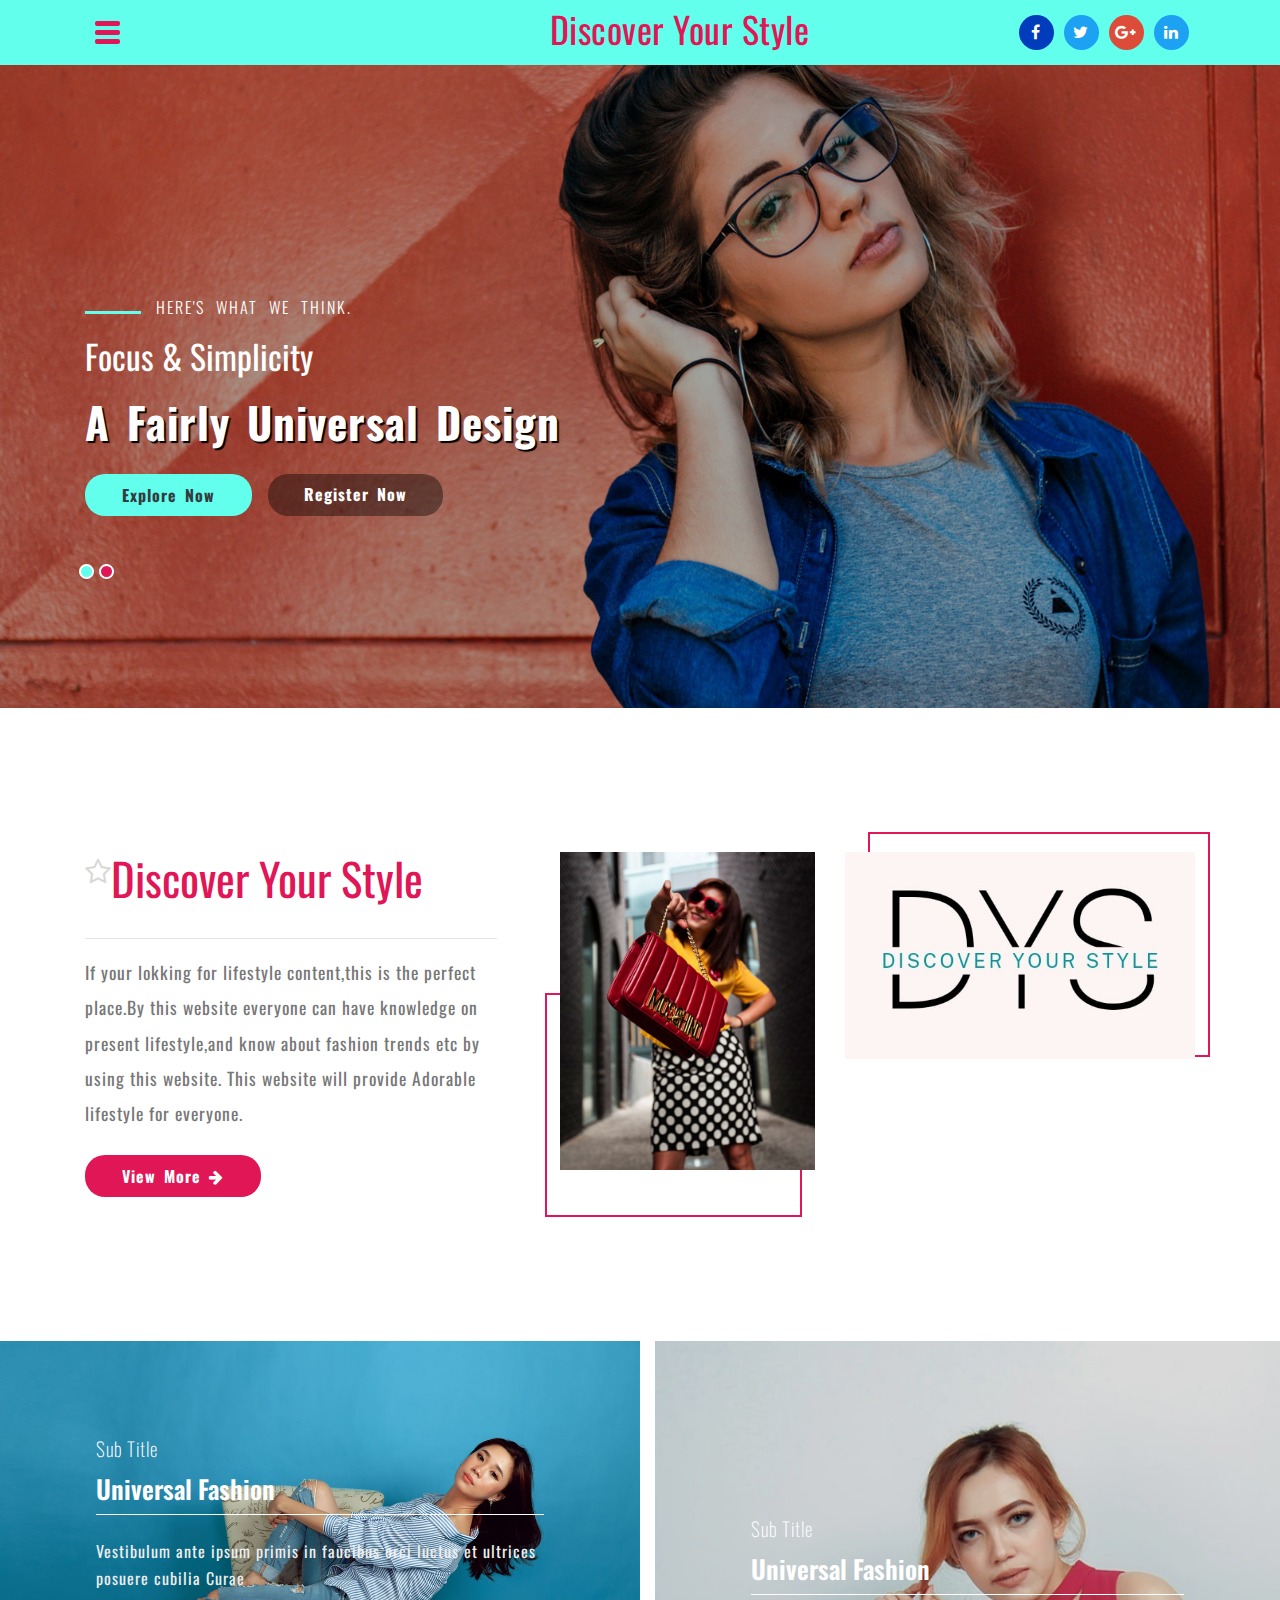
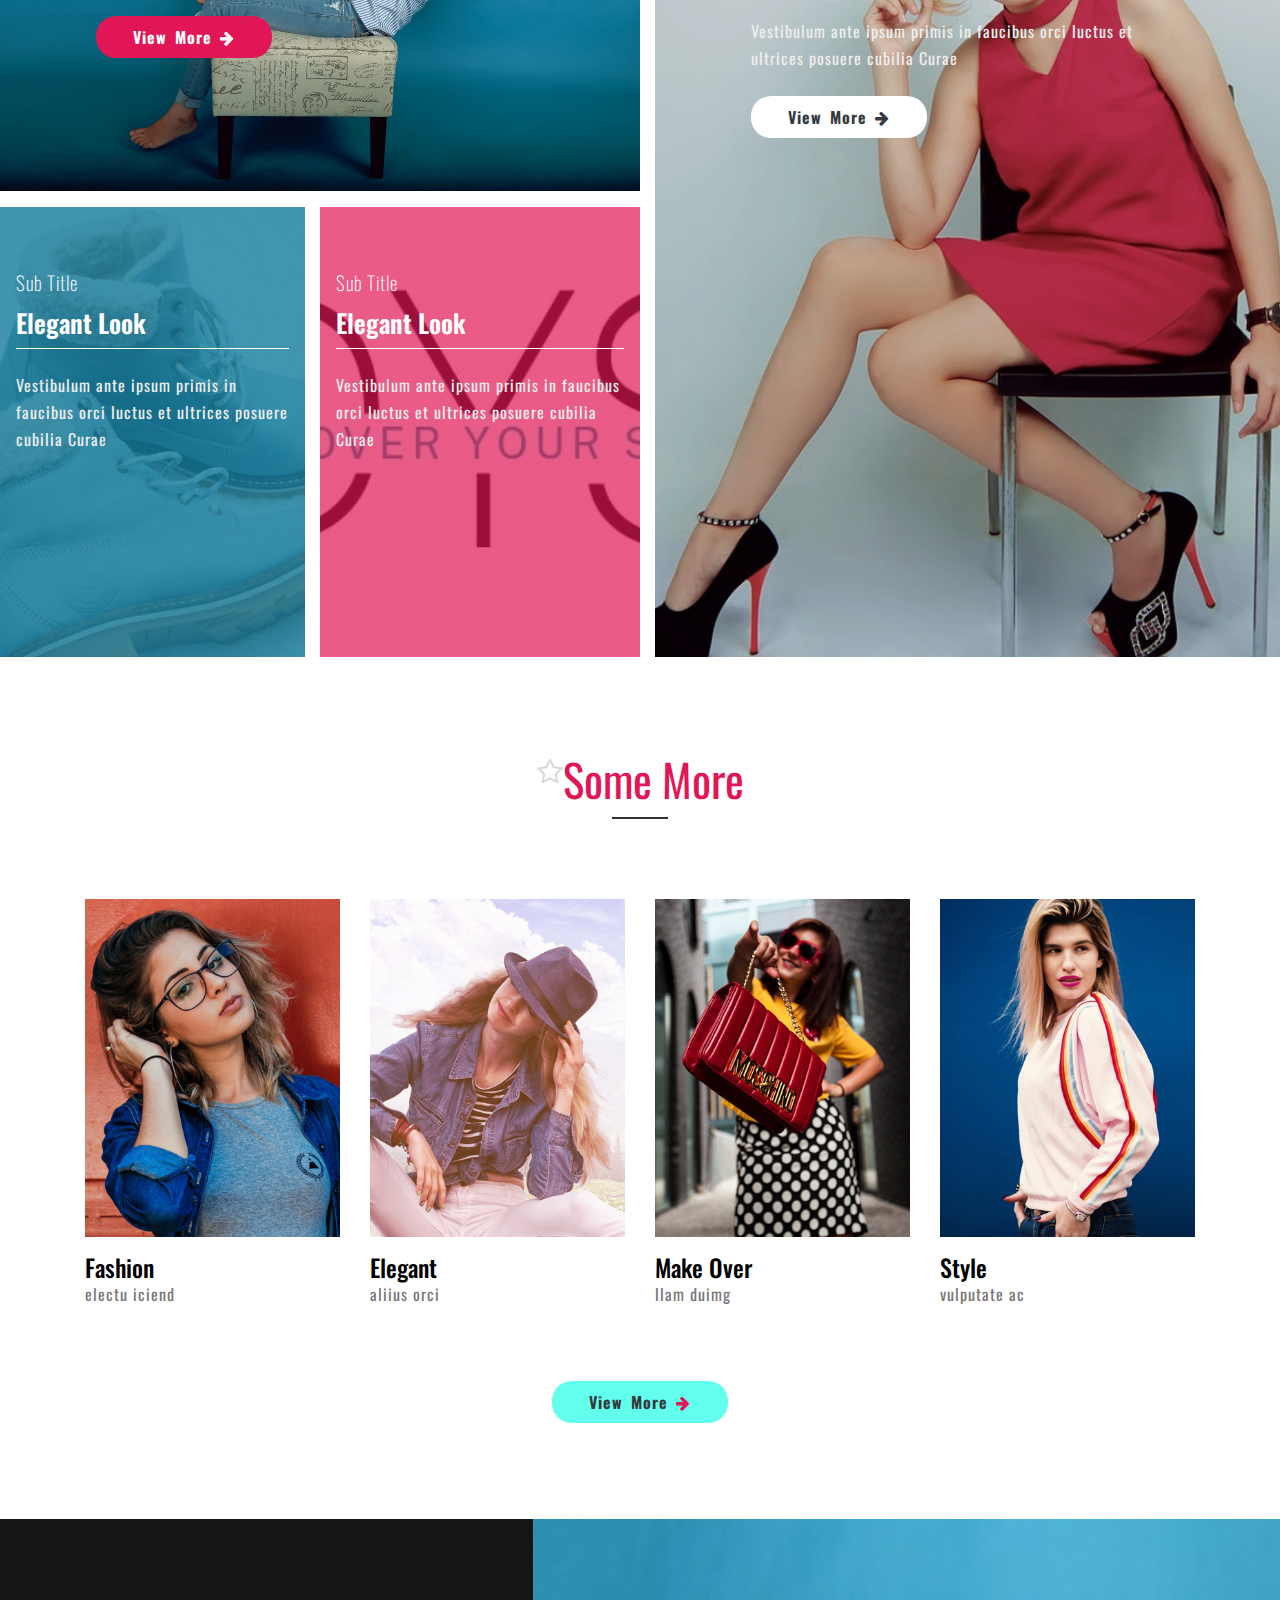
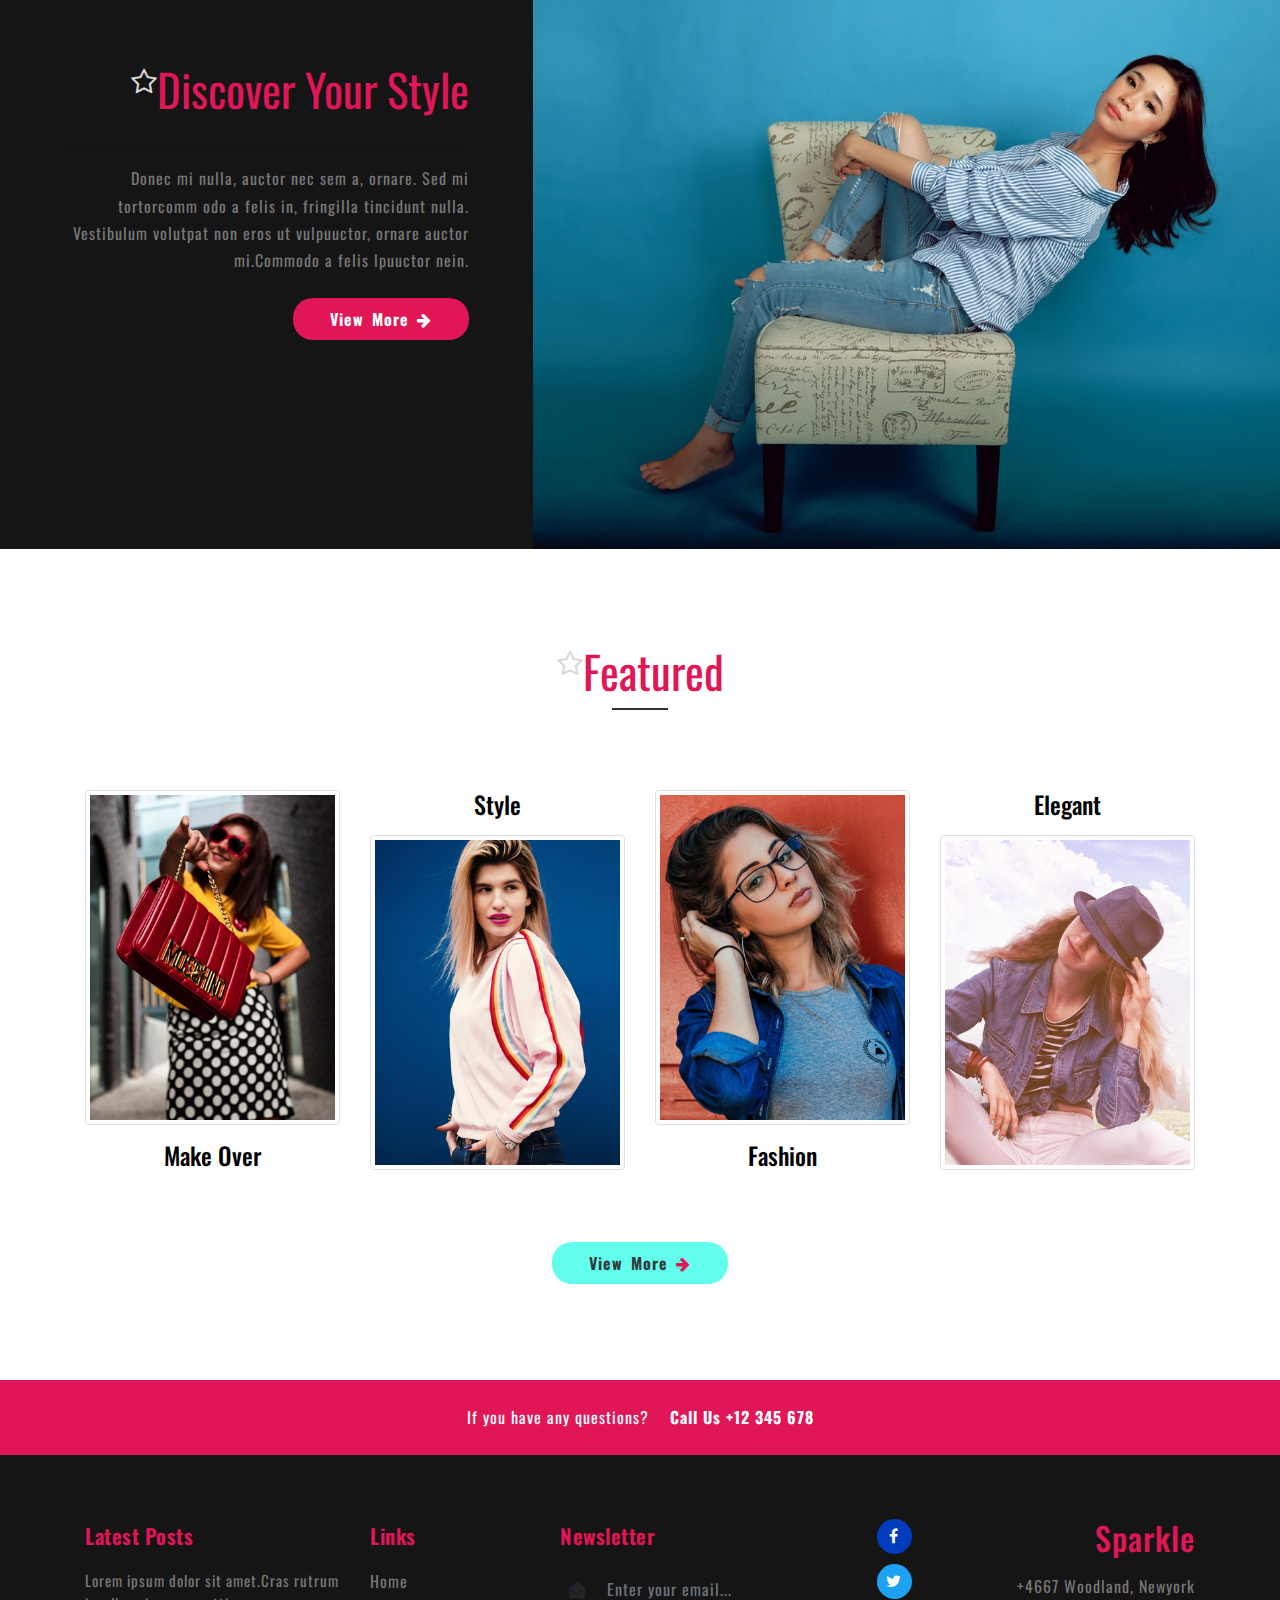
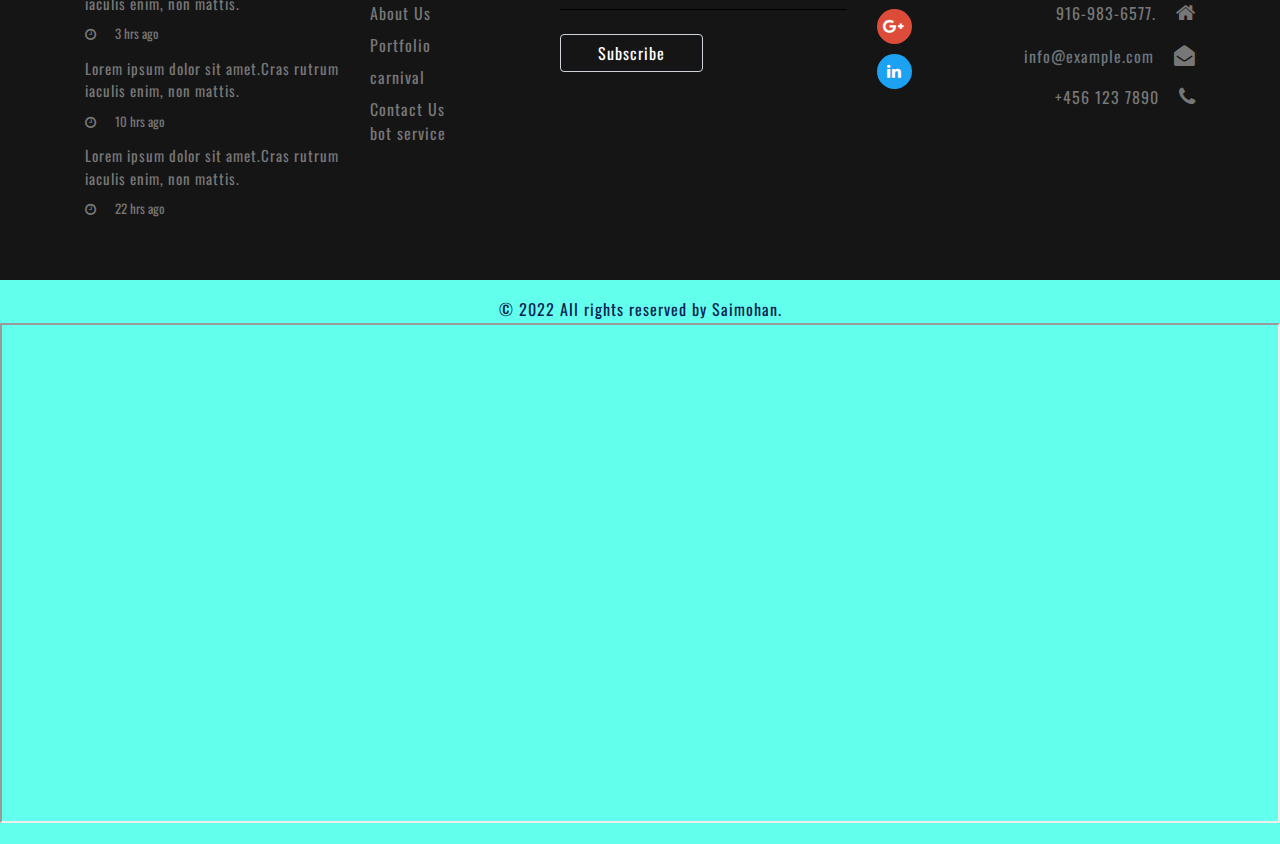
==== commit b71e964d: "Update index.html" ====
--- a/index.html
+++ b/index.html
@@ -43,6 +43,7 @@
                             <li><a href="coming_soon.html">carnival</a></li>
                             <li><a href="contact.html">Contact</a></li>
 			    <li><a href="bot_service.html">bot service</a></li>
+				<li><a href = "online store">Online Store</li>
                             <li>
                                 <button type="button" class="btn bg-theme1 nav-btn" data-toggle="modal" aria-pressed="false"
                                     data-target="#exampleModal">
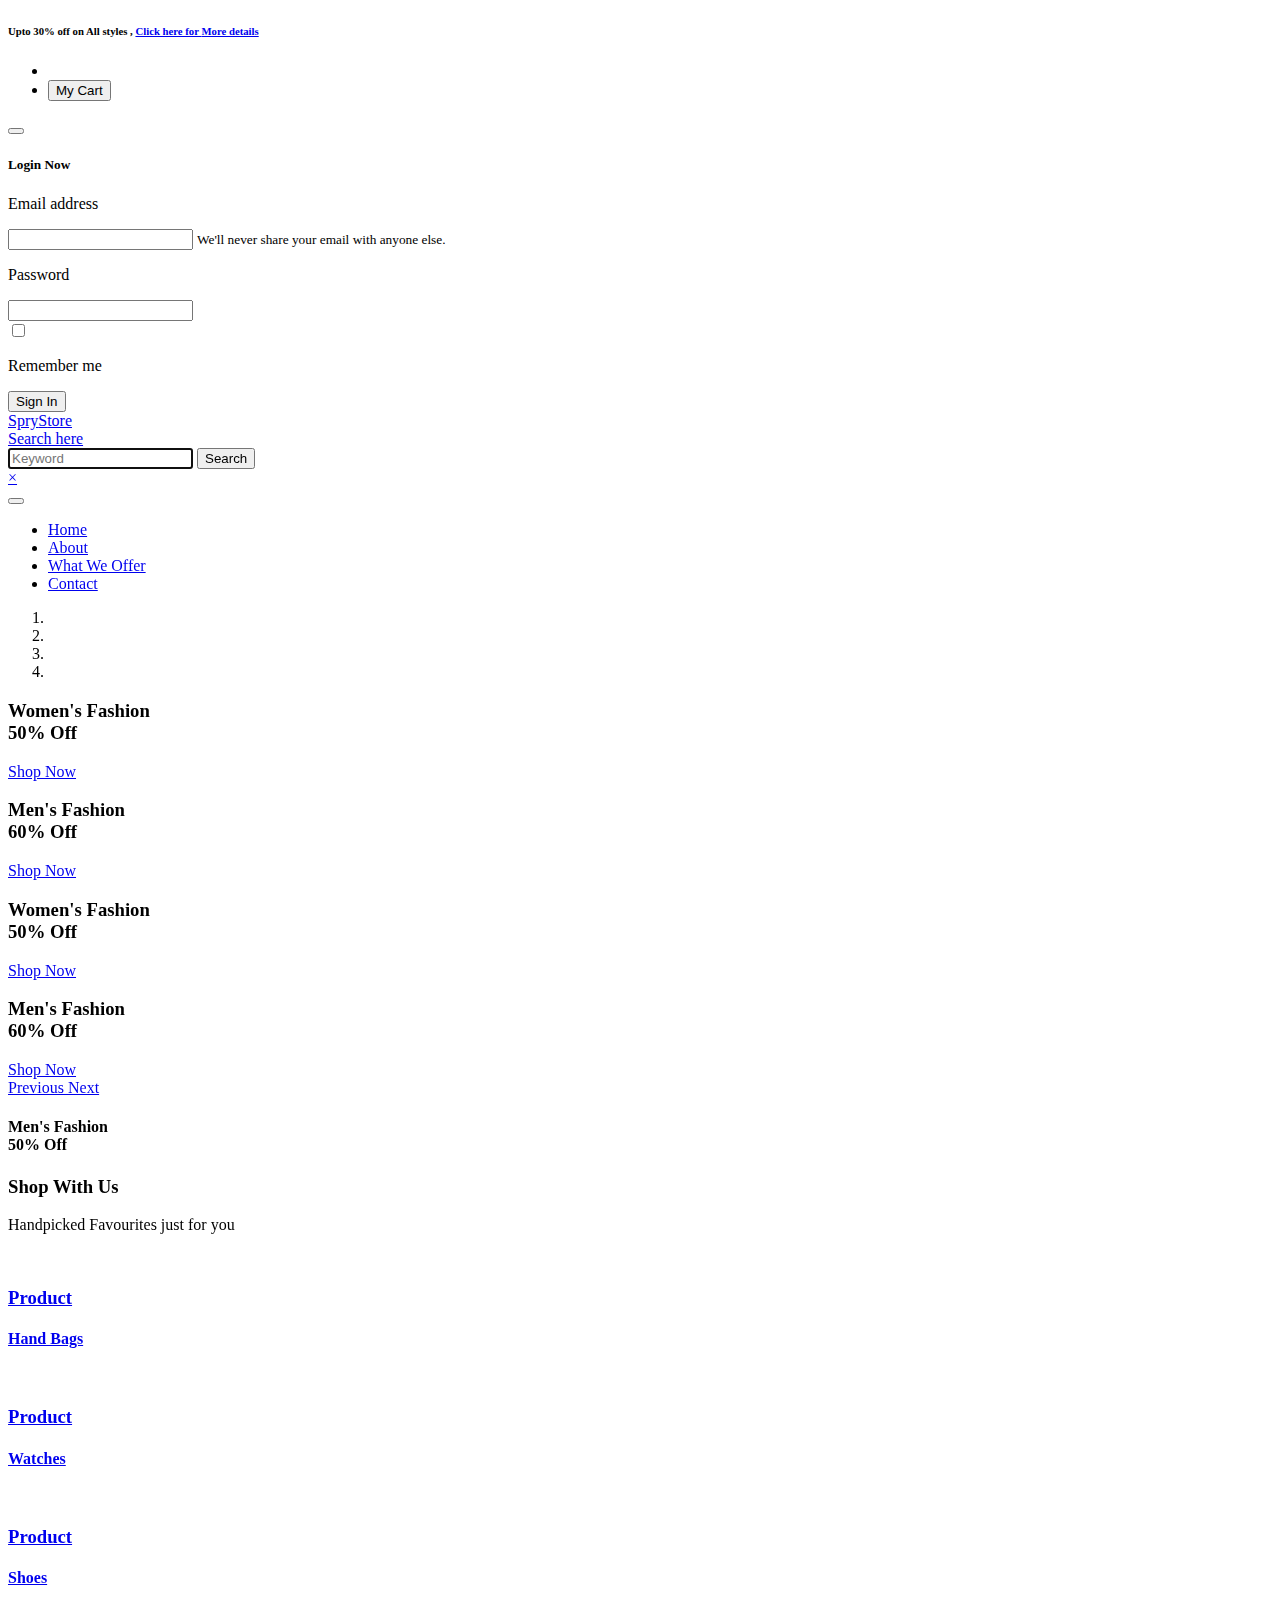
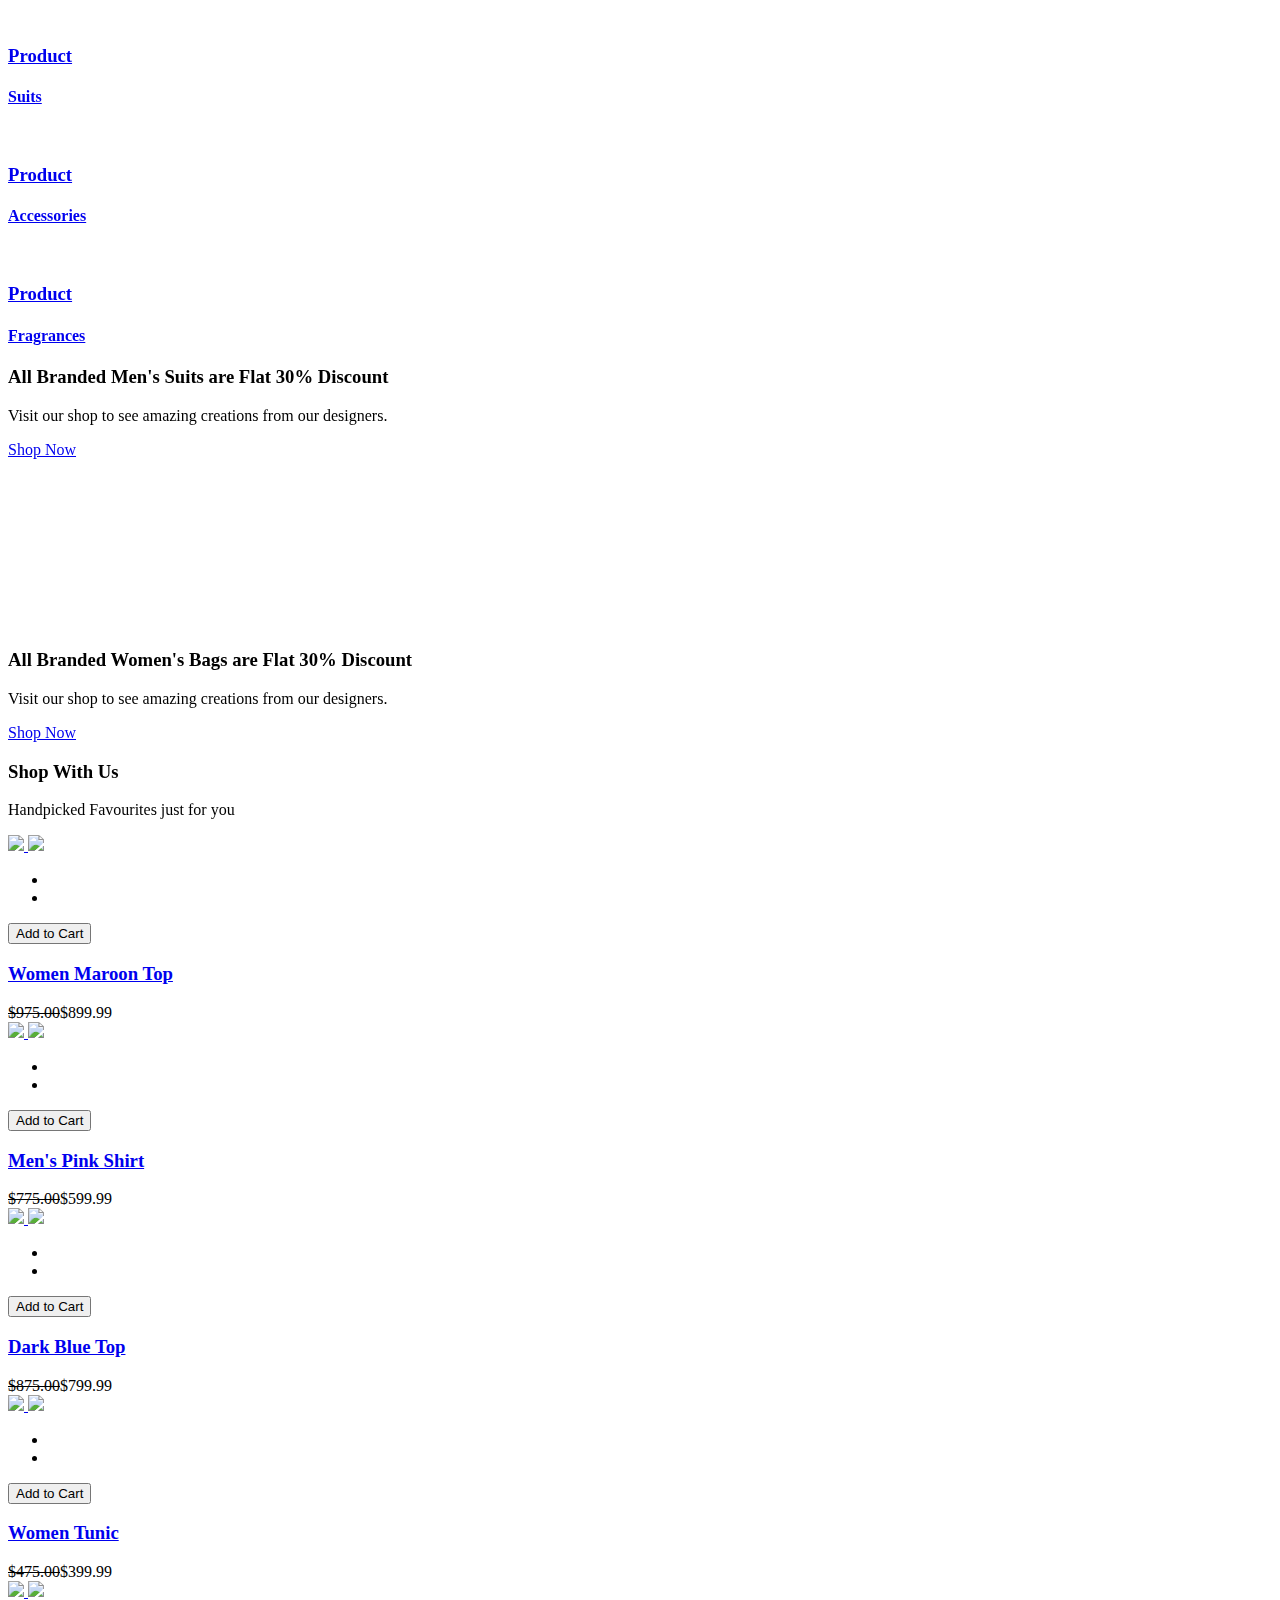
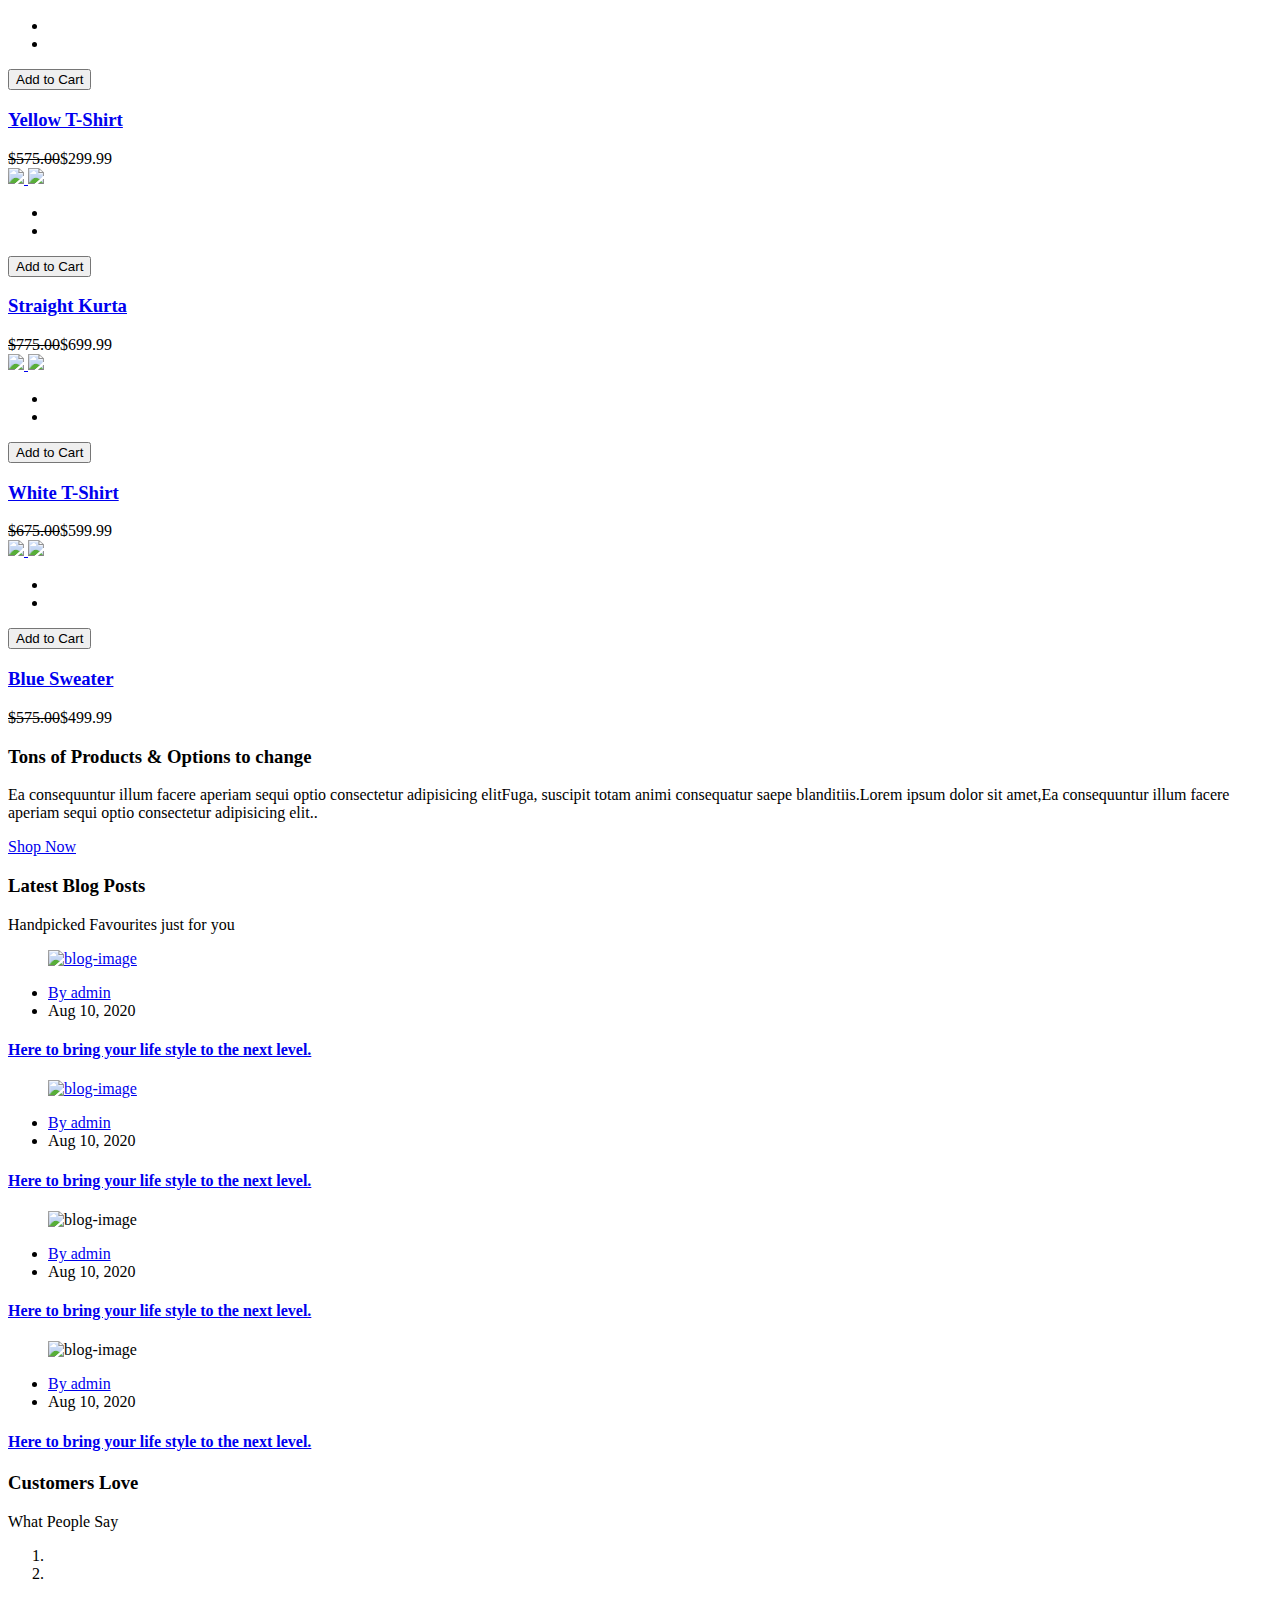
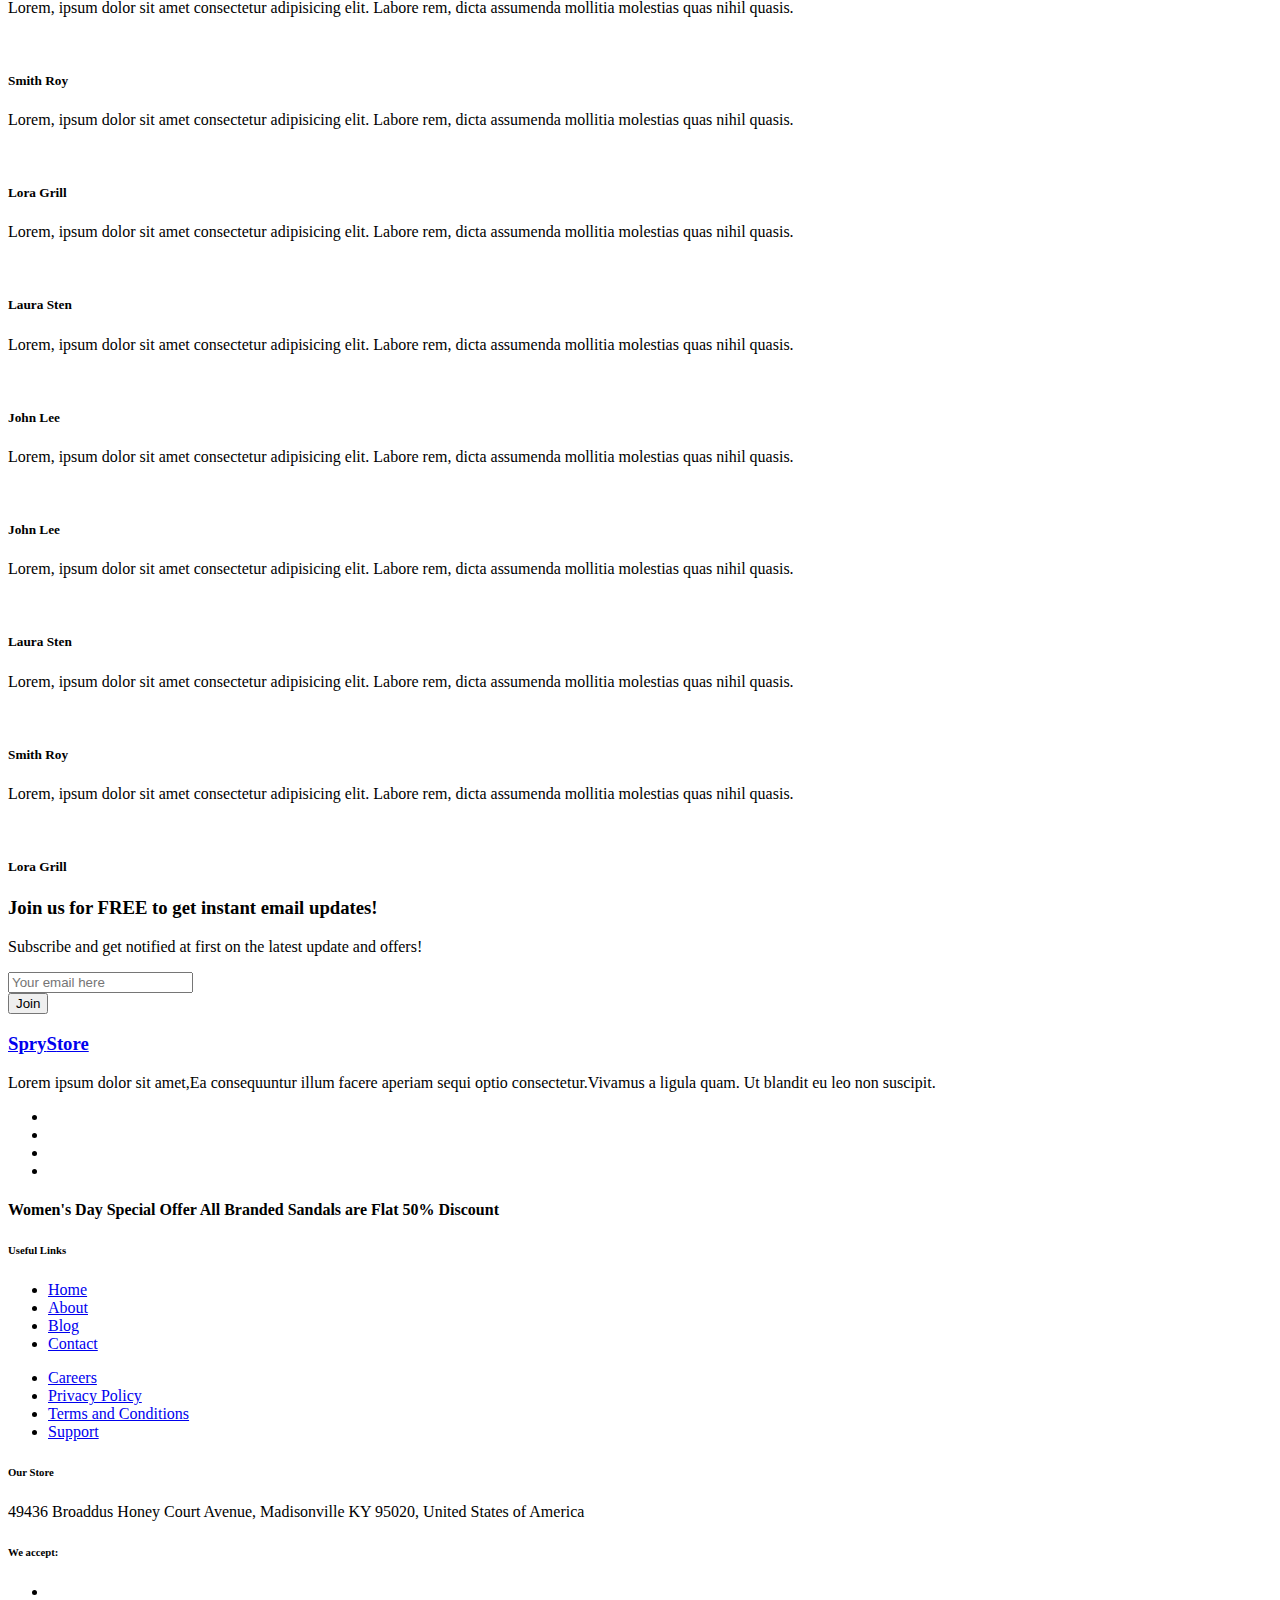
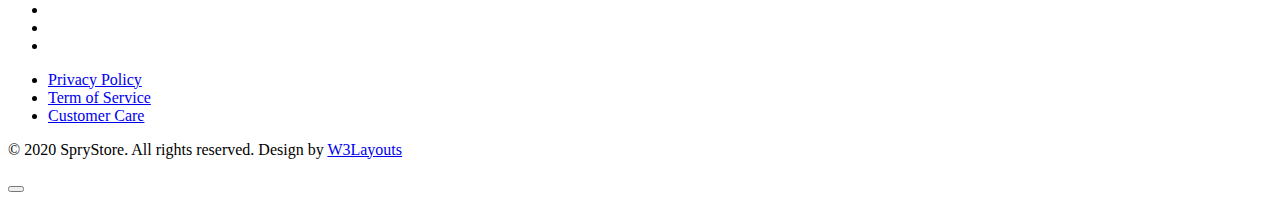
==== commit 980231fe: "Add files via upload" ====
--- a/index.html
+++ b/index.html
@@ -1,700 +1,1146 @@
 
-<!DOCTYPE html>
+<!doctype html>
 <html lang="zxx">
 
 <head>
-    <title>Discover Your Style</title>
-    <meta name="viewport" content="width=device-width, initial-scale=1">
-    <meta charset="utf-8" />
-    <meta name="keywords" content="discover your style" />
-    <script>
-        addEventListener("load", function () {
-            setTimeout(hideURLbar, 0);
-        }, false);
-
-        function hideURLbar() {
-            window.scrollTo(0, 1);
-        }
-    </script>
-    <!-- Custom Theme files -->
-    <link href="css/bootstrap.css" type="text/css" rel="stylesheet" media="all">
-    <link href="css/style.css" type="text/css" rel="stylesheet" media="all">
-    <!-- font-awesome icons -->
-    <link href="css/font-awesome.css" rel="stylesheet">
-    <!-- //Custom Theme files -->
-    <!-- online-fonts -->
-    <link href="//fonts.googleapis.com/css?family=Oswald:200,300,400,500,600,700" rel="stylesheet">
+  <!-- Required meta tags -->
+  <meta charset="utf-8">
+  <meta name="viewport" content="width=device-width, initial-scale=1, shrink-to-fit=no">
+  <title>SpryStore E-commerce Category Bootstrap Responsive Website Template | Home :: W3layouts</title>
+  <!-- Template CSS -->
+  <link rel="stylesheet" href="assets/css/style-starter.css">
+  <!-- Template CSS -->
+  <link href="//fonts.googleapis.com/css?family=Oswald:300,400,500,600&display=swap" rel="stylesheet">
+  <link href="//fonts.googleapis.com/css?family=Lato:300,300i,400,400i,700,900&display=swap" rel="stylesheet">
+  <!-- Template CSS -->
+
 </head>
-
 <body>
-    <!-- header -->
-    <div class="header-top text-md-left text-center">
-        <div class="container">
-            <div class="d-flex justify-content-between">
-                <div class="nav-sec  position-relative">
-                    <a href="#menu" id="toggle">
-                        <span></span>
-                    </a>
-                    <div id="menu">
-                        <ul>
-                            <li class="active"><a href="index.html">Home</a></li>
-                            <li><a href="about.html">About</a></li>
-                            <li><a href="portfolio.html">Portfolio</a></li>
-                            <li><a href="coming_soon.html">carnival</a></li>
-                            <li><a href="contact.html">Contact</a></li>
-			    <li><a href="bot_service.html">bot service</a></li>
-				<li><a href = "online store">Online Store</li>
-                            <li>
-                                <button type="button" class="btn bg-theme1 nav-btn" data-toggle="modal" aria-pressed="false"
-                                    data-target="#exampleModal">
-                                    Login
-                                </button>
-                            </li>
-                        </ul>
-                    </div>
-                </div>
-                <h1 class="wthree-logo">
-                    <a href="index.html" id="logoLink">Discover Your Style</a>
-                </h1>
-                <ul class="social-icons">
-                    <li>
-                        <a href="#">
-                            <i class="fa fa-facebook-f"></i>
-                        </a>
-                    </li>
-                    <li>
-                        <a href="#">
-                            <i class="fa fa-twitter"></i>
-                        </a>
-                    </li>
-                    <li>
-                        <a href="#">
-                            <i class="fa fa-google-plus" aria-hidden="true"></i>
-                        </a>
-                    </li>
-                    <li>
-                        <a href="#">
-                            <i class="fa fa-linkedin" aria-hidden="true"></i>
-                        </a>
-                    </li>
-                </ul>
-            </div>
-        </div>
-    </div>
-    <!-- //header -->
-    <!-- banner -->
-    <div class="callbacks_container">
-        <ul class="rslides" id="slider3">
-            <li class="banner banner1">
-                <div class="container">
-                    <div class="banner-text">
-                        <div class="slider-info">
-                            <span>here's what we think.</span>
-                            <h4>focus & simplicity</h4>
-                            <h3>a fairly universal design</h3>
-                            <div class="d-flex">
-                                <a href="#about" class="text-capitalize serv_link btn bg-theme2 text-dark scroll">explore
-                                    now</a>
-                                <a href="#" role="button" data-toggle="modal" data-target="#exampleModal1" class="serv_link btn bg-theme ml-3 w3_pvt-link-bnr scroll text-white">
-                                    Register Now</a>
-                            </div>
-                        </div>
-                    </div>
-                </div>
-            </li>
-            <li class="banner banner2">
-                <div class="container">
-                    <div class="banner-text">
-                        <div class="slider-info">
-                            <span>here's what we think.</span>
-                            <h4>focus & simplicity</h4>
-                            <h3>a fairly universal design</h3>
-                            <div class="d-flex">
-                                <a href="#offer" class="text-capitalize serv_link btn bg-theme2 text-dark scroll">explore
-                                    now</a>
-                                <a href="#" role="button" data-toggle="modal" data-target="#exampleModal1" class="serv_link btn bg-theme ml-3 w3_pvt-link-bnr scroll text-white">
-                                    Register Now</a>
-                            </div>
-                        </div>
-                    </div>
-                </div>
-            </li>
-        </ul>
-    </div>
-    <!-- //banner -->
-    <!-- about-->
-    <section class="wthree-row py-sm-5" id="about">
-        <div class="container py-lg-5">
-            <div class="row abbot-main py-lg-5 py-4">
-                <div class="col-lg-5 about-text-grid text-left pr-lg-5">
-                    <div class="title-desc">
-                        <h3 class="main-title-w3pvt text-theme1 text-capitalize"><sup><span class="fa fa-star-o"
-                                    aria-hidden="true"></span></sup>Discover Your Style</h3>
-                    </div>
-                    <hr>
-                    <p class="mt-3">If your lokking for lifestyle content,this is the perfect place.By this website everyone can have knowledge on present lifestyle,and know about fashion trends etc by using this website.
-			    This website will provide Adorable lifestyle for everyone.</p>
-
-                    <a href="#more" class="text-capitalize serv_link btn bg-theme1 scroll mt-4">view more <span class="fa fa-arrow-right"
-                            aria-hidden="true"></span></a>
-                </div>
-                <div class="col-lg-3 col-sm-6 abbot-right mt-lg-0 mt-3">
-                    <img src="images/a3.jpg" class="img-fluid" alt="" />
-                    <div class="border-pos-wthree1"></div>
-                </div>
-                <div class="col-lg-4 col-sm-6 mt-lg-0 mt-3 abbot-right2">
-                    <img src="images/a1.jpg" class="img-fluid" alt="" />
-                    <div class="border-pos-wthree"></div>
-                </div>
-            </div>
-        </div>
-    </section>
-    <!-- //about -->
-    <!-- about bottom -->
-    <div class="about-main-wthree">
-        <div class="container-fluid">
-            <div class="row">
-                <div class="col-lg-6 abt-left p-lg-0">
-                    <div class="abt-right p-lg-0">
-                        <div class="layer-agileits-left">
-                            <div class="ab-right">
-                                <div class="txt-ab-right">
-                                    <h5>sub title</h5>
-                                    <h4>universal fashion</h4>
-                                    <p>Vestibulum ante ipsum primis in faucibus orci luctus et ultrices posuere cubilia
-                                        Curae</p>
-                                    <a href="portfolio.html" class="text-capitalize serv_link btn bg-theme1 mt-4">view
-                                        more <span class="fa fa-arrow-right" aria-hidden="true"></span></a>
-                                </div>
-                            </div>
-                        </div>
-                    </div>
-                    <div class="row mt-3">
-                        <div class="col-sm-6">
-                            <div class="abt-left-top">
-                                <div class="layer-agileits1">
-                                    <div class="row">
-                                        <div class="col-12 ab-grid-left">
-                                            <h5>sub title</h5>
-                                            <h4>elegant look</h4>
-                                            <p>Vestibulum ante ipsum primis in faucibus orci luctus et ultrices
-                                                posuere
-                                                cubilia
-                                                Curae</p>
-                                        </div>
-                                    </div>
-                                </div>
-                            </div>
-                        </div>
-                        <div class="col-sm-6 pl-sm-0 mt-sm-0 mt-4">
-                            <div class="abt-left-bottom">
-                                <div class="layer-agileits2">
-                                    <div class="row">
-                                        <div class="col-12 ab-grid-left">
-                                            <h5>sub title</h5>
-                                            <h4>Elegant look</h4>
-                                            <p>Vestibulum ante ipsum primis in faucibus orci luctus et ultrices
-                                                posuere
-                                                cubilia
-                                                Curae</p>
-                                        </div>
-                                    </div>
-                                </div>
-                            </div>
-                        </div>
-                    </div>
-                </div>
-                <div class="col-lg-6 mt-lg-0 mt-4 pr-lg-0">
-                    <div class="abt-right-bg">
-                        <div class="layer-agileits-right">
-                            <div class="ab-right">
-                                <div class="txt-ab-right">
-                                    <h5>sub title</h5>
-                                    <h4>universal fashion</h4>
-                                    <p>Vestibulum ante ipsum primis in faucibus orci luctus et ultrices posuere
-                                        cubilia
-                                        Curae</p>
-                                    <a href="portfolio.html" class="text-capitalize serv_link btn bg-white text-dark mt-4">view
-                                        more <span class="fa fa-arrow-right text-dark" aria-hidden="true"></span></a>
-                                </div>
-                            </div>
-                        </div>
-                    </div>
-                </div>
-            </div>
-        </div>
-    </div>
-    <!-- //about bottom -->
-    <!-- more  -->
-    <div class="services py-4 py-md-5" id="more">
-        <div class="container py-lg-5">
-            <div class="title-desc">
-                <h3 class="main-title-w3pvt text-center text-theme1 text-capitalize"><sup><span class="fa fa-star-o"
-                            aria-hidden="true"></span></sup>some more</h3>
-                <span class="line-wthree"></span>
-            </div>
-            <div class="row py-md-5">
-                <div class="col-lg-3 col-6 team-grids">
-                    <div class="services-grid-w3ls">
-                        <img src="images/p1.jpg" alt="img" class="img-fluid">
-                    </div>
-
-                    <div class="serv-desc-w3ls mt-3">
-                        <h4>fashion</h4>
-                        <p>electu iciend</p>
-                    </div>
-
-                </div>
-                <div class="col-lg-3 col-6 team-grids">
-                    <div class="services-grid-w3ls">
-                        <img src="images/p2.jpg" alt="img" class="img-fluid">
-                    </div>
-
-                    <div class="serv-desc-w3ls mt-3">
-                        <h4>elegant</h4>
-                        <p>aliius orci</p>
-                    </div>
-
-                </div>
-                <div class="col-lg-3 col-6 team-grids mt-lg-0 mt-4">
-                    <div class="services-grid-w3ls">
-                        <img src="images/p3.jpg" alt="img" class="img-fluid">
-                    </div>
-
-                    <div class="serv-desc-w3ls mt-3">
-                        <h4>make over</h4>
-                        <p>llam duimg</p>
-                    </div>
-
-                </div>
-                <div class="col-lg-3 col-6 team-grids mt-lg-0 mt-4">
-                    <div class="services-grid-w3ls">
-                        <img src="images/p4.jpg" alt="img" class="img-fluid">
-                    </div>
-
-                    <div class="serv-desc-w3ls mt-3">
-                        <h4>style</h4>
-                        <p>vulputate ac</p>
-                    </div>
-
-                </div>
-            </div>
-            <div class="text-center">
-                <a href="about.html" class="text-capitalize serv_link btn bg-theme2 text-dark mt-4">view more <span
-                        class="text-theme1 fa fa-arrow-right" aria-hidden="true"></span></a>
-            </div>
-        </div>
-    </div>
-    <!-- //more -->
-    <!-- slide -->
-    <div class="slide-wthree">
-        <div class="container-fluid">
-            <div class="row">
-                <div class="col-lg-5 slide-left-wthree">
-                    <div class="title-desc text-right">
-                        <h3 class="main-title-w3pvt text-theme1 text-capitalize"><sup><span class="fa fa-star-o"
-                                    aria-hidden="true"></span></sup>Discover Your Style</h3>
-                    </div>
-                    <hr>
-                    <p class="mt-3 text-right">Donec mi nulla, auctor nec sem a, ornare. Sed mi tortorcomm odo a felis
-                        in, fringilla tincidunt nulla. Vestibulum
-                        volutpat non eros ut vulpuuctor, ornare auctor mi.Commodo a felis
-                        lpuuctor nein.</p>
-                    <div class="ml-auto text-right">
-                        <a href="#more" class="text-capitalize serv_link btn bg-theme1 scroll mt-4">view more <span
-                                class="fa fa-arrow-right" aria-hidden="true"></span></a>
-                    </div>
-                </div>
-                <div class="col-lg-7 slide-right-bg"></div>
-            </div>
-        </div>
-    </div>
-    <!-- slide -->
-    <!-- featured -->
-    <div class="services py-4 py-md-5" id="services">
-        <div class="container py-lg-5">
-            <div class="title-desc">
-                <h3 class="main-title-w3pvt text-center text-theme1 text-capitalize"><sup><span class="fa fa-star-o"
-                            aria-hidden="true"></span></sup>featured</h3>
-                <span class="line-wthree"></span>
-            </div>
-            <div class="row py-md-5 pt-4">
-                <div class="col-lg-3 col-6 team-grids mb-lg-0  mb-4">
-                    <div class="services-grid-w3ls">
-                        <img src="images/p3.jpg" alt="img" class="img-fluid img-thumbnail">
-                    </div>
-                    <div class="serv-desc-w3ls mt-3 text-center">
-                        <h4>make over</h4>
-                    </div>
-                </div>
-                <div class="col-lg-3 col-6 team-grids mb-lg-0  mb-4">
-                    <div class="serv-desc-w3ls mb-3 text-center">
-                        <h4>style</h4>
-                    </div>
-
-                    <div class="services-grid-w3ls">
-                        <img src="images/p4.jpg" alt="img" class="img-fluid img-thumbnail">
-                    </div>
-                </div>
-                <div class="col-lg-3 col-6 team-grids">
-                    <div class="services-grid-w3ls">
-                        <img src="images/p1.jpg" alt="img" class="img-fluid img-thumbnail">
-                    </div>
-                    <div class="serv-desc-w3ls mt-3 text-center">
-                        <h4>fashion</h4>
-                    </div>
-                </div>
-                <div class="col-lg-3 col-6 team-grids mt-sm-0 mt-4">
-                    <div class="serv-desc-w3ls mb-3 text-center">
-                        <h4>elegant</h4>
-                    </div>
-                    <div class="services-grid-w3ls">
-                        <img src="images/p2.jpg" alt="img" class="img-fluid img-thumbnail">
-                    </div>
-                </div>
-            </div>
-            <div class="text-center">
-                <a href="coming_soon.html" class="text-capitalize serv_link btn bg-theme2 text-dark mt-4">view more
-                    <span class="text-theme1 fa fa-arrow-right" aria-hidden="true"></span></a>
-            </div>
-        </div>
-    </div>
-    <!-- //featured -->
-    <!-- contact phone -->
-    <div class="contact-phone bg-theme1 py-4">
-        <div class="container">
-            <div class="d-md-flex justify-content-center">
-                <p class="text-white">If you have any questions? <span class="ml-3 font-weight-bold">Call Us
-                        +12
-                        345
-                        678 </span></p>
-            </div>
-        </div>
-    </div>
-    <!-- //contact phone -->
-    <!-- footer top -->
-    <div class="footer-top py-lg-5 py-4">
-        <div class="container">
-            <div class="row">
-                <div class="col-lg-3">
-                    <h5 class="footer-top-title">latest posts</h5>
-                    <ul class="post-links">
-                        <li>
-                            <a href="#">
-                                Lorem ipsum dolor sit amet.Cras rutrum iaculis enim, non mattis.
-                            </a>
-                            <span class="fa fa-clock-o mr-3"></span> 3 hrs ago
-                        </li>
-                        <li>
-                            <a href="#">
-                                Lorem ipsum dolor sit amet.Cras rutrum iaculis enim, non mattis.
-                            </a>
-                            <span class="fa fa-clock-o mr-3"></span> 10 hrs ago
-                        </li>
-                        <li>
-                            <a href="#">
-                                Lorem ipsum dolor sit amet.Cras rutrum iaculis enim, non mattis.
-                            </a>
-                            <span class="fa fa-clock-o mr-3"></span> 22 hrs ago
-
-                        </li>
-                    </ul>
-                </div>
-                <div class="col-lg-2">
-                    <h5 class="footer-top-title">links</h5>
-                    <ul class="list-wthree-pvt">
-                        <li>
-                            <a href="index.html">
-                                Home
-                            </a>
-                        </li>
-                        <li class="my-2">
-                            <a href="about.html">
-                                About Us
-                            </a>
-                        </li>
-                        <li class="my-2">
-                            <a href="portfolio.html">
-                                Portfolio
-                            </a>
-                        </li>
-                        <li class="mb-2">
-                            <a href="coming_soon.html">
-                                carnival
-                            </a>
-                        </li>
-                        <li>
-                            <a href="contact.html">
-                                Contact Us
-                            </a>
-                        </li>
-			<li>
-                            <a href="bot_service.html">
-                                bot service
-                            </a>
-                        </li    
-                    </ul>
-                </div>
-                <div class="col-lg-4">
-                    <div class="row">
-                        <div class="col-sm-10">
-                            <h5 class="footer-top-title">newsletter</h5>
-                            <form action="#" method="post" class="subscribe-wthree">
-                                <div class="d-flex subscribe-wthree-field"><label class="align-self-center">
-                                        <i class="fa fa-envelope-open" aria-hidden="true"></i>
-                                    </label>
-                                    <input class="form-control" type="email" placeholder="Enter your email..." name="email"
-                                        required="">
-                                </div>
-                                <input class="form-control w-50 mt-4 text-white" type="submit" value="Subscribe">
-                            </form>
-                        </div>
-                        <div class="col-sm-2 mt-3">
-                            <div class="social-icons">
-                                <ul class="social-icons footer-social">
-                                    <li>
-                                        <a href="#">
-                                            <i class="fa fa-facebook-f"></i>
-                                        </a>
-                                    </li>
-                                    <li>
-                                        <a href="#">
-                                            <i class="fa fa-twitter"></i>
-                                        </a>
-                                    </li>
-                                    <li>
-                                        <a href="#">
-                                            <i class="fa fa-google-plus" aria-hidden="true"></i>
-                                        </a>
-                                    </li>
-                                    <li>
-                                        <a href="#">
-                                            <i class="fa fa-linkedin" aria-hidden="true"></i>
-                                        </a>
-                                    </li>
-                                </ul>
-                            </div>
-                        </div>
-                    </div>
-                </div>
-                <div class="col-lg-3 footer-logo mb-lg-0 mb-4 text-lg-right">
-                    <h2>
-                        <a href="index.html" class="text-theme1">sparkle</a>
-                    </h2>
-                    <ul class="d-flex flex-column">
-                        <li>
-
-                            <p class="d-inline">+4667 Woodland, Newyork<br> 916-983-6577.</p>
-                            <span class="fa fa-home ml-3"></span>
-                        </li>
-                        <li class="my-3">
-
-                            <a href="mailto:example@email.com" class="text-secondary">info@example.com</a>
-                            <span class="fa fa-envelope-open ml-3"></span>
-                        </li>
-                        <li>
-
-                            <p class="d-inline">+456 123 7890</p>
-                            <span class="fa fa-phone ml-3"></span>
-                        </li>
-                    </ul>
-                </div>
-
-            </div>
-        </div>
-    </div> <!-- //footer top -->
-    <!-- footer -->
-    <footer>
-        <div class="container">
-            <div class="cpy-right text-center">
-                <p>© 2022 All rights reserved by Saimohan.
-                </p>
-            </div>
-        </div>
-        <iframe src='https://webchat.botframework.com/embed/botservice-mpj6ium?s=F6rHDsXv2oc.kzarYiquNp5nI4LGXc-lfPv9DARKQaZzxZ_0-yfMXPg'  style='min-width: 400px; width: 100%; min-height: 500px;'></iframe>
-    </footer>
-    <!-- //footer -->
-    <!-- Login modal -->
-    <div class="modal fade" id="exampleModal" tabindex="-1" role="dialog" aria-labelledby="exampleModalLabel"
-        aria-hidden="true">
-        <div class="modal-dialog modal-dialog-centered" role="document">
-            <div class="modal-content">
-                <div class="modal-header bg-theme2">
-                    <h5 class="modal-title" id="exampleModalLabel">Login</h5>
-                    <button type="button" class="close" data-dismiss="modal" aria-label="Close">
-                        <span aria-hidden="true">&times;</span>
-                    </button>
-                </div>
-                <div class="modal-body bg-theme1">
-                    <form action="#" method="post">
-                        <div class="form-group">
-                            <label for="recipient-name" class="col-form-label text-white">Username</label>
-                            <input type="text" class="form-control border" placeholder="john mercy " name="Name" id="recipient-name"
-                                required="">
-                        </div>
-                        <div class="form-group">
-                            <label for="password" class="col-form-label text-white">Password</label>
-                            <input type="password" class="form-control border" placeholder="****" name="Password" id="password"
-                                required="">
-                        </div>
-                        <div class="right-w3l">
-                            <input type="submit" class="form-control border text-white bg-theme1" value="Login">
-                        </div>
-
-                        <div class="row sub-w3l my-3">
-                            <div class="col sub-w3layouts">
-                                <input type="checkbox" id="brand1" value="">
-                                <label for="brand1" class="text-white">
-                                    <span></span>Remember me?</label>
-                            </div>
-                            <div class="col forgot-w3l text-right text-dark">
-                                <a href="#" class="text-white">Forgot Password?</a>
-                            </div>
-                        </div>
-                        <p class="text-center text-white">Don't have an account?
-                            <a href="#" data-toggle="modal" data-target="#exampleModal1" class="text-white">
-                                Register Now</a>
-                        </p>
-                    </form>
-                </div>
-            </div>
-        </div>
-    </div>
-    <!-- //Login modal -->
-    <!-- Register modal -->
-    <div class="modal fade" id="exampleModal1" tabindex="-1" role="dialog" aria-labelledby="exampleModalLabel1"
-        aria-hidden="true">
-        <div class="modal-dialog modal-dialog-centered" role="document">
-            <div class="modal-content">
-                <div class="modal-header  bg-theme2">
-                    <h5 class="modal-title" id="exampleModalLabel1">Register</h5>
-                    <button type="button" class="close" data-dismiss="modal" aria-label="Close">
-                        <span aria-hidden="true">&times;</span>
-                    </button>
-                </div>
-                <div class="modal-body  bg-theme1">
-                    <form action="#" method="post">
-                        <div class="form-group">
-                            <label for="recipient-name" class="col-form-label text-white">Username</label>
-                            <input type="text" class="form-control border" placeholder="john mercy " name="Name" id="recipient-rname"
-                                required="">
-                        </div>
-                        <div class="form-group">
-                            <label for="recipient-email" class="col-form-label text-white">Email</label>
-                            <input type="email" class="form-control border" placeholder="username@email.com" name="Email"
-                                id="recipient-email" required="">
-                        </div>
-                        <div class="form-group">
-                            <label for="password1" class="col-form-label text-white">Password</label>
-                            <input type="password" class="form-control border" placeholder="****" name="Password" id="password1"
-                                required="">
-                        </div>
-                        <div class="form-group">
-                            <label for="password2" class="col-form-label text-white">Confirm Password</label>
-                            <input type="password" class="form-control border" placeholder="****" name="Confirm Password"
-                                id="password2" required="">
-                        </div>
-                        <div class="sub-w3l">
-                            <div class="sub-w3layouts">
-                                <input type="checkbox" id="brand2" value="">
-                                <label for="brand2" class="mb-3 text-white">
-                                    <span></span>I Accept to the Terms & Conditions</label>
-                            </div>
-                        </div>
-                        <div class="right-w3l">
-                            <input type="submit" class="form-control bg-theme1 text-white" value="Register">
-                        </div>
-                    </form>
-                </div>
-            </div>
-        </div>
-    </div>
-    <!-- // Register modal -->
-    <!-- js -->
-    <script src="js/jquery-2.2.3.min.js"></script>
-    <!-- //js -->
-    <!--  menu toggle -->
-    <script src="js/menu.js"></script>
-    <!-- Banner  Responsiveslides -->
-    <script src="js/responsiveslides.min.js"></script>
-    <script>
-        // You can also use"$(window).load(function() {"
-        $(function () {
-            // Slideshow 4
-            $("#slider3").responsiveSlides({
-                auto: false,
-                pager: true,
-                nav: false,
-                speed: 500,
-                namespace: "callbacks",
-                before: function () {
-                    $('.events').append("<li>before event fired.</li>");
-                },
-                after: function () {
-                    $('.events').append("<li>after event fired.</li>");
-                }
-            });
-
-        });
-    </script>
-    <!-- //Banner  Responsiveslides -->
-    <!-- script for password match -->
-    <script>
-        window.onload = function () {
-            document.getElementById("password1").onchange = validatePassword;
-            document.getElementById("password2").onchange = validatePassword;
-        }
-
-        function validatePassword() {
-            var pass2 = document.getElementById("password2").value;
-            var pass1 = document.getElementById("password1").value;
-            if (pass1 != pass2)
-                document.getElementById("password2").setCustomValidity("Passwords Don't Match");
-            else
-                document.getElementById("password2").setCustomValidity('');
-            //empty string means no validation error
-        }
-    </script>
-    <!-- script for password match -->
-    <!-- start-smooth-scrolling -->
-    <script src="js/move-top.js"></script>
-    <script src="js/easing.js"></script>
-    <script>
-        jQuery(document).ready(function ($) {
-            $(".scroll").click(function (event) {
-                event.preventDefault();
-
-                $('html,body').animate({
-                    scrollTop: $(this.hash).offset().top
-                }, 1000);
-            });
-        });
-    </script>
-    <!-- //end-smooth-scrolling -->
-    <!-- smooth-scrolling-of-move-up -->
-    <script>
-        $(document).ready(function () {
-            /*
-            var defaults = {
-                containerID: 'toTop', // fading element id
-                containerHoverID: 'toTopHover', // fading element hover id
-                scrollSpeed: 1200,
-                easingType: 'linear' 
-            };
-            */
-
-            $().UItoTop({
-                easingType: 'easeOutQuart'
-            });
-
-        });
-    </script>
-    <script src="js/SmoothScroll.min.js"></script>
-    <!-- //smooth-scrolling-of-move-up -->
-    <!-- Bootstrap core JavaScript
-================================================== -->
-    <!-- Placed at the end of the document so the pages load faster -->
-    <script src="js/bootstrap.js"></script>
-</body>
-
-</html>
+<!--w3l-banner-slider-main-->
+<section class="w3l-banner-slider-main">
+	<div class="top-header-content">
+		<header class="tophny-header">
+			<div class="container-fluid">
+				<div class="top-right-strip row">
+					<!--/left-->
+					<div class="top-hny-left-content col-lg-6 pl-lg-0">
+						<h6>Upto 30% off on All styles , <a href="#" target="_blank"> Click here for <span
+									class="fa fa-hand-o-right hand-icon" aria-hidden="true"></span> <span
+									class="hignlaite">More details</span></a></h6>
+					</div>
+					<!--//left-->
+					<!--/right-->
+					<ul class="top-hnt-right-content col-lg-6">
+
+						<li class="button-log usernhy">
+							<a class="btn-open" href="#">
+								<span class="fa fa-user" aria-hidden="true"></span>
+							</a>
+						</li>
+						<li class="transmitvcart galssescart2 cart cart box_1">
+							<form action="#" method="post" class="last">
+								<input type="hidden" name="cmd" value="_cart">
+								<input type="hidden" name="display" value="1">
+								<button class="top_transmitv_cart" type="submit" name="submit" value="">
+									My Cart
+									<span class="fa fa-shopping-cart"></span>
+								</button>
+							</form>
+						</li>
+					</ul>
+					<!--//right-->
+					<div class="overlay-login text-left">
+						<button type="button" class="overlay-close1">
+							<i class="fa fa-times" aria-hidden="true"></i>
+						</button>
+						<div class="wrap">
+							<h5 class="text-center mb-4">Login Now</h5>
+							<div class="login-bghny p-md-5 p-4 mx-auto mw-100">
+								<!--/login-form-->
+								<form action="#" method="post">
+									<div class="form-group">
+										<p class="login-texthny mb-2">Email address</p>
+										<input type="email" class="form-control" id="exampleInputEmail1"
+											aria-describedby="emailHelp" placeholder="" required="">
+										<small id="emailHelp" class="form-text text-muted">We'll never share your email
+											with anyone else.</small>
+									</div>
+									<div class="form-group">
+										<p class="login-texthny mb-2">Password</p>
+										<input type="password" class="form-control" id="exampleInputPassword1"
+											placeholder="" required="">
+									</div>
+									<div class="form-check mb-2">
+										<div class="userhny-check">
+											<label class="check-remember container">
+												<input type="checkbox" class="form-check"> <span
+													class="checkmark"></span>
+												<p class="privacy-policy">Remember me</p>
+											</label>
+											<div class="clearfix"></div>
+										</div>
+									</div>
+									<button type="submit" class="submit-login btn mb-4">Sign In</button>
+
+								</form>
+								<!--//login-form-->
+							</div>
+							<!---->
+						</div>
+					</div>
+				</div>
+			</div>
+			<!--/nav-->
+			<nav class="navbar navbar-expand-lg navbar-light">
+				<div class="container-fluid serarc-fluid">
+					<a class="navbar-brand" href="index.html">
+						Spry<span class="lohny">S</span>tore</a>
+					<!-- if logo is image enable this   
+							<a class="navbar-brand" href="#index.html">
+								<img src="image-path" alt="Your logo" title="Your logo" style="height:35px;" />
+							</a> -->
+					<!--/search-right-->
+					<div class="search-right">
+
+						<a href="#search" title="search"><span class="fa fa-search mr-2" aria-hidden="true"></span>
+							<span class="search-text">Search here</span></a>
+						<!-- search popup -->
+						<div id="search" class="pop-overlay">
+							<div class="popup">
+
+								<form action="#" method="post" class="search-box">
+									<input type="search" placeholder="Keyword" name="search" required="required"
+										autofocus="">
+									<button type="submit" class="btn">Search</button>
+								</form>
+
+							</div>
+							<a class="close" href="#">×</a>
+						</div>
+						<!-- /search popup -->
+					</div>
+					<!--//search-right-->
+					<button class="navbar-toggler" type="button" data-toggle="collapse"
+						data-target="#navbarSupportedContent" aria-controls="navbarSupportedContent"
+						aria-expanded="false" aria-label="Toggle navigation">
+						<span class="navbar-toggler-icon fa fa-bars"> </span>
+					</button>
+					<div class="collapse navbar-collapse" id="navbarSupportedContent">
+						<ul class="navbar-nav ml-auto">
+							<li class="nav-item active">
+								<a class="nav-link" href="index.html">Home</a>
+							</li>
+							<li class="nav-item">
+								<a class="nav-link" href="about.html">About</a>
+							</li>
+							<li class="nav-item">
+								<a class="nav-link" href="about.html">What We Offer</a>
+							  </li>
+
+
+							<li class="nav-item">
+								<a class="nav-link" href="contact.html">Contact</a>
+							</li>
+						</ul>
+
+					</div>
+				</div>
+			</nav>
+			<!--//nav-->
+		</header>
+		<div class="bannerhny-content">
+
+			<!--/banner-slider-->
+			<div class="content-baner-inf">
+				<div id="carouselExampleIndicators" class="carousel slide" data-ride="carousel">
+					<ol class="carousel-indicators">
+						<li data-target="#carouselExampleIndicators" data-slide-to="0" class="active"></li>
+						<li data-target="#carouselExampleIndicators" data-slide-to="1"></li>
+						<li data-target="#carouselExampleIndicators" data-slide-to="2"></li>
+						<li data-target="#carouselExampleIndicators" data-slide-to="3"></li>
+					</ol>
+					<div class="carousel-inner">
+						<div class="carousel-item active">
+							<div class="container">
+								<div class="carousel-caption">
+									<h3>Women's
+										Fashion
+										<br>50% Off</h3>
+									<a href="#" class="shop-button btn">
+										Shop Now
+									</a>
+
+								</div>
+							</div>
+						</div>
+						<div class="carousel-item item2">
+							<div class="container">
+								<div class="carousel-caption">
+									<h3>Men's
+										Fashion
+										<br>60% Off</h3>
+									<a href="#" class="shop-button btn">
+										Shop Now
+									</a>
+
+								</div>
+							</div>
+						</div>
+						<div class="carousel-item item3">
+							<div class="container">
+								<div class="carousel-caption">
+									<h3>Women's
+										Fashion
+										<br>50% Off</h3>
+									<a href="#" class="shop-button btn">
+										Shop Now
+									</a>
+
+								</div>
+							</div>
+						</div>
+						<div class="carousel-item item4">
+							<div class="container">
+								<div class="carousel-caption">
+									<h3>Men's
+										Fashion
+										<br>60% Off</h3>
+									<a href="#" class="shop-button btn">
+										Shop Now
+									</a>
+								</div>
+							</div>
+						</div>
+					</div>
+					<a class="carousel-control-prev" href="#carouselExampleIndicators" role="button" data-slide="prev">
+						<span class="carousel-control-prev-icon" aria-hidden="true"></span>
+						<span class="sr-only">Previous</span>
+					</a>
+					<a class="carousel-control-next" href="#carouselExampleIndicators" role="button" data-slide="next">
+						<span class="carousel-control-next-icon" aria-hidden="true"></span>
+						<span class="sr-only">Next</span>
+					</a>
+				</div>
+			</div>
+			<!--//banner-slider-->
+			<!--//banner-slider-->
+			<div class="right-banner">
+				<div class="right-1">
+					<h4>
+						Men's
+						Fashion
+						<br>50% Off</h4>
+				</div>
+			</div>
+
+		</div>
+
+</section>
+<!-- //w3l-banner-slider-main -->
+<section class="w3l-grids-hny-2">
+	<!-- /content-6-section -->
+	<div class="grids-hny-2-mian py-5">
+		<div class="container py-lg-5">
+				
+			<h3 class="hny-title mb-0 text-center">Shop With <span>Us</span></h3>
+			<p class="mb-4 text-center">Handpicked Favourites just for you</p>
+			<div class="welcome-grids row mt-5">
+				<div class="col-lg-2 col-md-4 col-6 welcome-image">
+						<div class="boxhny13">
+								<a href="#URL">
+										<img src="assets/images/grid1.jpg" class="img-fluid" alt="" />
+								<div class="boxhny-content">
+									<h3 class="title">Product
+								</div>
+							</a>
+						</div>
+						<h4><a href="#URL">Hand Bags</a></h4>
+
+				</div>
+				
+				<div class="col-lg-2 col-md-4 col-6 welcome-image">
+						<div class="boxhny13">
+								<a href="#URL">
+										<img src="assets/images/grid3.jpg" class="img-fluid" alt="" />
+								<div class="boxhny-content">
+									<h3 class="title">Product</h3>
+								</div>
+							</a>
+						</div>
+						<h4><a href="#URL">
+								Watches</a></h4>
+
+					
+				</div>
+				<div class="col-lg-2 col-md-4 col-6 welcome-image">
+						<div class="boxhny13">
+								<a href="#URL">
+										<img src="assets/images/grid2.jpg" class="img-fluid" alt="" />
+								<div class="boxhny-content">
+									<h3 class="title">Product</h3>
+								</div>
+							</a>
+						</div>
+						<h4><a href="#URL">Shoes</a></h4>
+
+				
+				</div>
+				<div class="col-lg-2 col-md-4 col-6 welcome-image">
+						<div class="boxhny13">
+								<a href="#URL">
+										<img src="assets/images/grid4.jpg" class="img-fluid" alt="" />
+								<div class="boxhny-content">
+									<h3 class="title">Product</h3>
+								</div>
+							</a>
+						</div>
+						<h4><a href="#URL">Suits</a></h4>
+
+				</div>
+				<div class="col-lg-2 col-md-4 col-6 welcome-image">
+						<div class="boxhny13">
+								<a href="#URL">
+										<img src="assets/images/grid5.jpg" class="img-fluid" alt="" />
+								<div class="boxhny-content">
+									<h3 class="title">Product</h3>
+								</div>
+							</a>
+						</div>
+						<h4><a href="#URL">
+								Accessories</a></h4>
+
+					
+				</div>
+				<div class="col-lg-2 col-md-4 col-6 welcome-image">
+						<div class="boxhny13">
+								<a href="#URL">
+										<img src="assets/images/grid6.jpg" class="img-fluid" alt="" />
+								<div class="boxhny-content">
+									<h3 class="title">Product</h3>
+								</div>
+							</a>
+						</div>
+						<h4><a href="#URL">
+								Fragrances</a></h4>
+
+					
+				</div>
+			</div>
+
+		</div>
+	</div>
+</section>
+<!-- //content-6-section -->
+
+<section class="w3l-content-w-photo-6">
+	<!-- /specification-6-->
+	  <div class="content-photo-6-mian py-5">
+			 <div class="container py-lg-5">
+					<div class="align-photo-6-inf-cols row">
+						
+						<div class="photo-6-inf-right col-lg-6">
+								<h3 class="hny-title text-left">All Branded Men's Suits are Flat <span>30% Discount</span></h3>
+								<p>Visit our shop to see amazing creations from our designers.</p>
+								<a href="#" class="read-more btn">
+										Shop Now
+								</a>
+						</div>
+						<div class="photo-6-inf-left col-lg-6">
+								<img src="assets/images/1.jpg" class="img-fluid" alt="">
+						</div>
+					</div>
+				 </div>
+			 </div>
+	 </section>
+   <!-- //specification-6-->
+     
+<section class="w3l-video-6">
+	<!-- /video-6-->
+	<div class="video-66-info">
+		<div class="container-fluid">
+			<div class="video-grids-info row">
+				<div class="video-gd-right col-lg-8">
+					<div class="video-inner text-center">
+								<!--popup-->
+									<a class="play-button btn popup-with-zoom-anim" href="#small-dialog">
+											<span class="fa fa-play" aria-hidden="true"></span>
+									</a>
+									<div id="small-dialog" class="mfp-hide">
+										<div class="search-top notify-popup">
+												<iframe src="https://player.vimeo.com/video/246139491" frameborder="0"
+												allow="autoplay; fullscreen" allowfullscreen></iframe>
+										</div>
+									</div>
+									<!--//popup-->
+					      </div>
+				  </div>
+				<div class="video-gd-left col-lg-4 p-lg-5 p-4">
+					<div class="p-xl-4 p-0 video-wrap">
+						<h3 class="hny-title text-left">All Branded Women's Bags are Flat <span>30% Discount</span>
+						</h3>
+						<p>Visit our shop to see amazing creations from our designers.</p>
+						<a href="#" class="read-more btn">
+							Shop Now
+						</a>
+					</div>
+				</div>
+
+			</div>
+		</div>
+	</div>
+</section>
+<!-- //video-6-->
+<section class="w3l-ecommerce-main">
+	<!-- /products-->
+	<div class="ecom-contenthny py-5">
+		<div class="container py-lg-5">
+			<h3 class="hny-title mb-0 text-center">Shop With <span>Us</span></h3>
+			<p class="text-center">Handpicked Favourites just for you</p>
+			<!-- /row-->
+			<div class="ecom-products-grids row mt-lg-5 mt-3">
+				<div class="col-lg-3 col-6 product-incfhny mt-4">
+					<div class="product-grid2 transmitv">
+						<div class="product-image2">
+							<a href="#">
+								<img class="pic-1 img-fluid" src="assets/images/shop-1.jpg">
+								<img class="pic-2 img-fluid" src="assets/images/shop-11.jpg">
+							</a>
+							<ul class="social">
+									<li><a href="#" data-tip="Quick View"><span class="fa fa-eye"></span></a></li>
+
+									<li><a href="#" data-tip="Add to Cart"><span class="fa fa-shopping-bag"></span></a>
+									</li>
+							</ul>
+							<div class="transmitv single-item">
+							<form action="#" method="post">
+									<input type="hidden" name="cmd" value="_cart">
+									<input type="hidden" name="add" value="1">
+									<input type="hidden" name="transmitv_item" value="Women Maroon Top">
+									<input type="hidden" name="amount" value="899.99">
+									<button type="submit" class="transmitv-cart ptransmitv-cart add-to-cart">
+										Add to Cart
+									</button>
+								</form>
+							</div>
+						</div>
+						<div class="product-content">
+							<h3 class="title"><a href="#">Women Maroon Top </a></h3>
+							<span class="price"><del>$975.00</del>$899.99</span>
+						</div>
+					</div>
+				</div>
+				<div class="col-lg-3 col-6 product-incfhny mt-4">
+					<div class="product-grid2">
+						<div class="product-image2">
+							<a href="#">
+								<img class="pic-1 img-fluid" src="assets/images/shop-2.jpg">
+								<img class="pic-2 img-fluid" src="assets/images/shop-22.jpg">
+							</a>
+							<ul class="social">
+									<li><a href="#" data-tip="Quick View"><span class="fa fa-eye"></span></a></li>
+
+									<li><a href="#" data-tip="Add to Cart"><span class="fa fa-shopping-bag"></span></a>
+									</li>
+							</ul>
+							<div class="transmitv single-item">
+									<form action="#" method="post">
+											<input type="hidden" name="cmd" value="_cart">
+											<input type="hidden" name="add" value="1">
+											<input type="hidden" name="transmitv_item" value="Men's Pink Shirt">
+											<input type="hidden" name="amount" value="599.99">
+											<button type="submit" class="transmitv-cart ptransmitv-cart add-to-cart">
+												Add to Cart
+											</button>
+										</form>
+									</div>
+						</div>
+						<div class="product-content">
+							<h3 class="title"><a href="#">Men's Pink Shirt </a></h3>
+							<span class="price"><del>$775.00</del>$599.99</span>
+						</div>
+					</div>
+
+				</div>
+				<div class="col-lg-3 col-6 product-incfhny mt-4">
+					<div class="product-grid2">
+						<div class="product-image2">
+							<a href="#">
+								<img class="pic-1 img-fluid" src="assets/images/shop-3.jpg">
+								<img class="pic-2 img-fluid" src="assets/images/shop-33.jpg">
+							</a>
+							<ul class="social">
+									<li><a href="#" data-tip="Quick View"><span class="fa fa-eye"></span></a></li>
+
+									<li><a href="#" data-tip="Add to Cart"><span class="fa fa-shopping-bag"></span></a>
+									</li>
+							</ul>
+							<div class="transmitv single-item">
+									<form action="#" method="post">
+											<input type="hidden" name="cmd" value="_cart">
+											<input type="hidden" name="add" value="1">
+											<input type="hidden" name="transmitv_item" value="Dark Blue Top">
+											<input type="hidden" name="amount" value="799.99">
+											<button type="submit" class="transmitv-cart ptransmitv-cart add-to-cart">
+												Add to Cart
+											</button>
+										</form>
+									</div>
+						</div>
+						<div class="product-content">
+							<h3 class="title"><a href="#">Dark Blue Top </a></h3>
+							<span class="price"><del>$875.00</del>$799.99</span>
+						</div>
+					</div>
+
+				</div>
+				<div class="col-lg-3 col-6 product-incfhny mt-4">
+					<div class="product-grid2">
+						<div class="product-image2">
+							<a href="#">
+								<img class="pic-1 img-fluid" src="assets/images/shop-4.jpg">
+								<img class="pic-2 img-fluid" src="assets/images/shop-44.jpg">
+							</a>
+							<ul class="social">
+									<li><a href="#" data-tip="Quick View"><span class="fa fa-eye"></span></a></li>
+
+									<li><a href="#" data-tip="Add to Cart"><span class="fa fa-shopping-bag"></span></a>
+									</li>
+							</ul>
+							<div class="transmitv single-item">
+									<form action="#" method="post">
+											<input type="hidden" name="cmd" value="_cart">
+											<input type="hidden" name="add" value="1">
+											<input type="hidden" name="transmitv_item" value="Women Tunic">
+											<input type="hidden" name="amount" value="399.99">
+											<button type="submit" class="transmitv-cart ptransmitv-cart add-to-cart">
+												Add to Cart
+											</button>
+										</form>
+									</div>
+						</div>
+						<div class="product-content">
+							<h3 class="title"><a href="#">Women Tunic </a></h3>
+							<span class="price"><del>$475.00</del>$399.99</span>
+						</div>
+					</div>
+
+				</div>
+				<div class="col-lg-3 col-6 product-incfhny mt-4">
+					<div class="product-grid2">
+						<div class="product-image2">
+							<a href="#">
+								<img class="pic-1 img-fluid" src="assets/images/shop-5.jpg">
+								<img class="pic-2 img-fluid" src="assets/images/shop-55.jpg">
+							</a>
+							<ul class="social">
+									<li><a href="#" data-tip="Quick View"><span class="fa fa-eye"></span></a></li>
+
+									<li><a href="#" data-tip="Add to Cart"><span class="fa fa-shopping-bag"></span></a>
+									</li>
+							</ul>
+							<div class="transmitv single-item">
+									<form action="#" method="post">
+											<input type="hidden" name="cmd" value="_cart">
+											<input type="hidden" name="add" value="1">
+											<input type="hidden" name="transmitv_item" value="Yellow T-Shirt">
+											<input type="hidden" name="amount" value="299.99">
+											<button type="submit" class="transmitv-cart ptransmitv-cart add-to-cart">
+												Add to Cart
+											</button>
+										</form>
+									</div>
+						</div>
+						<div class="product-content">
+							<h3 class="title"><a href="#">Yellow T-Shirt</a></h3>
+							<span class="price"><del>$575.00</del>$299.99</span>
+						</div>
+					</div>
+
+				</div>
+				<div class="col-lg-3 col-6 product-incfhny mt-4">
+					<div class="product-grid2">
+						<div class="product-image2">
+							<a href="#">
+								<img class="pic-1 img-fluid" src="assets/images/shop-6.jpg">
+								<img class="pic-2 img-fluid" src="assets/images/shop-66.jpg">
+							</a>
+							<ul class="social">
+									<li><a href="#" data-tip="Quick View"><span class="fa fa-eye"></span></a></li>
+
+									<li><a href="#" data-tip="Add to Cart"><span class="fa fa-shopping-bag"></span></a>
+									</li>
+							</ul>
+							<div class="transmitv single-item">
+									<form action="#" method="post">
+											<input type="hidden" name="cmd" value="_cart">
+											<input type="hidden" name="add" value="1">
+											<input type="hidden" name="transmitv_item" value="Straight Kurta">
+											<input type="hidden" name="amount" value="699.99">
+											<button type="submit" class="transmitv-cart ptransmitv-cart add-to-cart">
+												Add to Cart
+											</button>
+										</form>
+									</div>
+						</div>
+						<div class="product-content">
+							<h3 class="title"><a href="#">Straight Kurta </a></h3>
+							<span class="price"><del>$775.00</del>$699.99</span>
+						</div>
+					</div>
+
+				</div>
+				<div class="col-lg-3 col-6 product-incfhny mt-4">
+					<div class="product-grid2">
+						<div class="product-image2">
+							<a href="#">
+								<img class="pic-1 img-fluid" src="assets/images/shop-7.jpg">
+								<img class="pic-2 img-fluid" src="assets/images/shop-77.jpg">
+							</a>
+							<ul class="social">
+									<li><a href="#" data-tip="Quick View"><span class="fa fa-eye"></span></a></li>
+
+									<li><a href="#" data-tip="Add to Cart"><span class="fa fa-shopping-bag"></span></a>
+									</li>
+							</ul>
+							<div class="transmitv single-item">
+									<form action="#" method="post">
+											<input type="hidden" name="cmd" value="_cart">
+											<input type="hidden" name="add" value="1">
+											<input type="hidden" name="transmitv_item" value="White T-Shirt">
+											<input type="hidden" name="amount" value="599.99">
+											<button type="submit" class="transmitv-cart ptransmitv-cart add-to-cart">
+												Add to Cart
+											</button>
+										</form>
+									</div>
+						</div>
+						<div class="product-content">
+							<h3 class="title"><a href="#">White T-Shirt </a></h3>
+							<span class="price"><del>$675.00</del>$599.99</span>
+						</div>
+					</div>
+
+				</div>
+				<div class="col-lg-3 col-6 product-incfhny mt-4">
+					<div class="product-grid2">
+						<div class="product-image2">
+							<a href="#">
+								<img class="pic-1 img-fluid" src="assets/images/shop-8.jpg">
+								<img class="pic-2 img-fluid" src="assets/images/shop-88.jpg">
+							</a>
+							<ul class="social">
+									<li><a href="#" data-tip="Quick View"><span class="fa fa-eye"></span></a></li>
+
+									<li><a href="#" data-tip="Add to Cart"><span class="fa fa-shopping-bag"></span></a>
+									</li>
+							</ul>
+							<div class="transmitv single-item">
+									<form action="#" method="post">
+											<input type="hidden" name="cmd" value="_cart">
+											<input type="hidden" name="add" value="1">
+											<input type="hidden" name="transmitv_item" value="Blue Sweater">
+											<input type="hidden" name="amount" value="499.99">
+											<button type="submit" class="transmitv-cart ptransmitv-cart add-to-cart">
+												Add to Cart
+											</button>
+										</form>
+									</div>
+						</div>
+						<div class="product-content">
+							<h3 class="title"><a href="#">Blue Sweater</a></h3>
+							<span class="price"><del>$575.00</del>$499.99</span>
+						</div>
+					</div>
+
+				</div>
+
+
+			</div>
+			<!-- //row-->
+		</div>
+	</div>
+</section>
+<!-- //products-->
+<section class="w3l-content-5">
+	<!-- /content-6-section -->
+	<div class="content-5-main">
+		<div class="container">
+			<div class="content-info-in row">
+				<div class="content-gd col-md-6 offset-lg-3 text-center">
+					<h3 class="hny-title two">
+						Tons of Products & Options to
+						<span>change</span></h3>
+					<p>Ea consequuntur illum facere aperiam sequi optio consectetur adipisicing elitFuga, suscipit totam
+						animi consequatur saepe blanditiis.Lorem ipsum dolor sit amet,Ea consequuntur illum facere
+						aperiam sequi optio consectetur adipisicing elit..</p>
+					<a href="#" class="read-more-btn2 btn">
+						Shop Now
+					</a>
+
+				</div>
+
+			</div>
+
+		</div>
+	</div>
+</section>
+<!-- //content-6-section -->
+<section class="w3l-post-grids-6">
+	<!-- /post-grids-->
+	<div class="post-6-mian py-5">
+		<div class="container py-lg-5">
+				<h3 class="hny-title text-center mb-0 ">Latest Blog <span>Posts</span></h3>
+				<p class="mb-5 text-center">Handpicked Favourites just for you</p>
+			<div class="post-hny-grids row mt-5">
+				<div class="col-lg-3 col-md-6 grids5-info column-img" id="zoomIn">
+					<a href="#">
+						<figure>
+							<img class="img-fluid" src="assets/images/bg1.jpg" alt="blog-image">
+						</figure>
+					</a>
+
+					<div class="blog-thumbhny-caption">
+						<ul class="blog-info-list">
+							<li><a href="#admin">By admin</a></li>
+							<li class="date-post">
+								Aug 10, 2020</li>
+						</ul>
+						<h4><a href="#">Here to bring your life style to the next level.</a></h4>
+					</div>
+				</div>
+				<div class="col-lg-3 col-md-6 grids5-info column-img" id="zoomIn">
+					<a href="#">
+						<figure>
+							<img class="img-fluid" src="assets/images/bg2.jpg" alt="blog-image">
+						</figure>
+					</a>
+					<div class="blog-thumbhny-caption">
+						<ul class="blog-info-list">
+							<li><a href="#admin">By admin</a></li>
+							<li class="date-post">
+								Aug 10, 2020</li>
+						</ul>
+						<h4><a href="#">Here to bring your life style to the next level.</a></h4>
+					</div>
+				</div>
+				<div class="col-lg-3 col-md-6 grids5-info column-img" id="zoomIn">
+					<figure>
+						<img class="img-fluid" src="assets/images/bg3.jpg" alt="blog-image">
+					</figure>
+					<div class="blog-thumbhny-caption">
+						<ul class="blog-info-list">
+							<li><a href="#admin">By admin</a></li>
+							<li class="date-post">
+								Aug 10, 2020</li>
+						</ul>
+						<h4><a href="#">Here to bring your life style to the next level.</a></h4>
+					</div>
+				</div>
+
+				<div class="col-lg-3 col-md-6 grids5-info column-img" id="zoomIn">
+					<figure>
+						<img class="img-fluid" src="assets/images/bg4.jpg" alt="blog-image">
+					</figure>
+					<div class="blog-thumbhny-caption">
+						<ul class="blog-info-list">
+							<li><a href="#admin">By admin</a></li>
+							<li class="date-post">
+								Aug 10, 2020</li>
+						</ul>
+						<h4><a href="#">Here to bring your life style to the next level.</a></h4>
+					</div>
+				</div>
+
+			</div>
+		</div>
+	</div>
+</section>
+<!-- //post-grids-->
+<section class="w3l-customers-sec-6">
+	<div class="customers-sec-6-cintent py-5">
+		<!-- /customers-->
+		<div class="container py-lg-5">
+				<h3 class="hny-title text-center mb-0 ">Customers <span>Love</span></h3>
+				<p class="mb-5 text-center">What People Say</p>
+			<div class="row customerhny my-lg-5 my-4">
+				<div class="col-md-12">
+					<div id="customerhnyCarousel" class="carousel slide" data-ride="carousel">
+
+						<ol class="carousel-indicators">
+							<li data-target="#customerhnyCarousel" data-slide-to="0" class="active"></li>
+							<li data-target="#customerhnyCarousel" data-slide-to="1"></li>
+						</ol>
+						<!-- Carousel items -->
+						<div class="carousel-inner">
+
+							<div class="carousel-item active">
+								<div class="row">
+									<div class="col-md-3">
+										<div class="customer-info text-center">
+											<div class="feedback-hny">
+												<span class="fa fa-quote-left"></span>
+												<p class="feedback-para">Lorem, ipsum dolor sit amet consectetur
+													adipisicing elit. Labore rem, dicta assumenda mollitia molestias
+													quas nihil quasis.</p>
+											</div>
+											<div class="feedback-review mt-4">
+												<img src="assets/images/c1.jpg" class="img-fluid" alt="">
+												<h5>Smith Roy</h5>
+
+											</div>
+										</div>
+									</div>
+									<div class="col-md-3">
+											<div class="customer-info text-center">
+													<div class="feedback-hny">
+														<span class="fa fa-quote-left"></span>
+														<p class="feedback-para">Lorem, ipsum dolor sit amet consectetur
+															adipisicing elit. Labore rem, dicta assumenda mollitia molestias
+															quas nihil quasis.</p>
+													</div>
+													<div class="feedback-review mt-4">
+														<img src="assets/images/c2.jpg" class="img-fluid" alt="">
+														<h5>Lora Grill</h5>
+		
+													</div>
+												</div>
+									</div>
+									<div class="col-md-3">
+											<div class="customer-info text-center">
+													<div class="feedback-hny">
+														<span class="fa fa-quote-left"></span>
+														<p class="feedback-para">Lorem, ipsum dolor sit amet consectetur
+															adipisicing elit. Labore rem, dicta assumenda mollitia molestias
+															quas nihil quasis.</p>
+													</div>
+													<div class="feedback-review mt-4">
+														<img src="assets/images/c3.jpg" class="img-fluid" alt="">
+														<h5>Laura Sten</h5>
+		
+													</div>
+												</div>
+									</div>
+									<div class="col-md-3">
+											<div class="customer-info text-center">
+													<div class="feedback-hny">
+														<span class="fa fa-quote-left"></span>
+														<p class="feedback-para">Lorem, ipsum dolor sit amet consectetur
+															adipisicing elit. Labore rem, dicta assumenda mollitia molestias
+															quas nihil quasis.</p>
+													</div>
+													<div class="feedback-review mt-4">
+														<img src="assets/images/c4.jpg" class="img-fluid" alt="">
+														<h5>John Lee</h5>
+		
+													</div>
+												</div>
+									</div>
+								</div>
+								<!--.row-->
+							</div>
+							<!--.item-->
+
+							<div class="carousel-item">
+								<div class="row">
+									<div class="col-md-3">
+											<div class="customer-info text-center">
+													<div class="feedback-hny">
+														<span class="fa fa-quote-left"></span>
+														<p class="feedback-para">Lorem, ipsum dolor sit amet consectetur
+															adipisicing elit. Labore rem, dicta assumenda mollitia molestias
+															quas nihil quasis.</p>
+													</div>
+													<div class="feedback-review mt-4">
+														<img src="assets/images/c4.jpg" class="img-fluid" alt="">
+														<h5>John Lee</h5>
+		
+													</div>
+												</div>
+									</div>
+									<div class="col-md-3">
+											<div class="customer-info text-center">
+													<div class="feedback-hny">
+														<span class="fa fa-quote-left"></span>
+														<p class="feedback-para">Lorem, ipsum dolor sit amet consectetur
+															adipisicing elit. Labore rem, dicta assumenda mollitia molestias
+															quas nihil quasis.</p>
+													</div>
+													<div class="feedback-review mt-4">
+														<img src="assets/images/c3.jpg" class="img-fluid" alt="">
+														<h5>Laura Sten</h5>
+		
+													</div>
+												</div>
+									</div>
+									<div class="col-md-3">
+											<div class="customer-info text-center">
+												<div class="feedback-hny">
+													<span class="fa fa-quote-left"></span>
+													<p class="feedback-para">Lorem, ipsum dolor sit amet consectetur
+														adipisicing elit. Labore rem, dicta assumenda mollitia molestias
+														quas nihil quasis.</p>
+												</div>
+												<div class="feedback-review mt-4">
+													<img src="assets/images/c1.jpg" class="img-fluid" alt="">
+													<h5>Smith Roy</h5>
+	
+												</div>
+											</div>
+										</div>
+										<div class="col-md-3">
+												<div class="customer-info text-center">
+														<div class="feedback-hny">
+															<span class="fa fa-quote-left"></span>
+															<p class="feedback-para">Lorem, ipsum dolor sit amet consectetur
+																adipisicing elit. Labore rem, dicta assumenda mollitia molestias
+																quas nihil quasis.</p>
+														</div>
+														<div class="feedback-review mt-4">
+															<img src="assets/images/c2.jpg" class="img-fluid" alt="">
+															<h5>Lora Grill</h5>
+			
+														</div>
+													</div>
+										</div>
+								</div>
+								<!--.row-->
+							</div>
+							<!--.item-->
+
+						</div>
+						<!--.carousel-inner-->
+					</div>
+					<!--.Carousel-->
+
+				</div>
+			</div>
+		</div>
+	</div>
+</section>
+<!-- //customers-->
+<section class="w3l-subscription-6">
+	<!--/customers -->
+	<div class="subscription-infhny">
+		<div class="container-fluid">
+
+			<div class="subscription-grids row">
+
+				<div class="subscription-right form-right-inf col-lg-6 p-md-5 p-4">
+					<div class="p-lg-5 py-md-0 py-3">
+						<h3 class="hny-title">Join us for FREE to get instant <span>email updates!</span></h3>
+							<p>Subscribe and get notified at first on the latest update and offers!</p>
+
+						<form action="#" method="post" class="signin-form mt-lg-5 mt-4">
+							<div class="forms-gds">
+								<div class="form-input">
+									<input type="email" name="" placeholder="Your email here" required="">
+								</div>
+								<div class="form-input"><button class="btn">Join</button></div>
+							</div>
+						</form>
+					</div>
+				</div>
+				<div class="subscription-left forms-25-info col-lg-6 ">
+
+				</div>
+			</div>
+
+			<!--//customers -->
+		</div>
+</section>
+<!-- //customers-6-->
+
+
+  <section class="w3l-footer-22">
+      <!-- footer-22 -->
+      <div class="footer-hny py-5">
+          <div class="container py-lg-5">
+              <div class="text-txt row">
+                  <div class="left-side col-lg-4">
+                      <h3><a class="logo-footer" href="index.html">
+                            Spry<span class="lohny">S</span>tore</a></h3>
+                      <!-- if logo is image enable this   
+                                    <a class="navbar-brand" href="#index.html">
+                                        <img src="image-path" alt="Your logo" title="Your logo" style="height:35px;" />
+                                    </a> -->
+                      <p>Lorem ipsum dolor sit amet,Ea consequuntur illum facere aperiam sequi optio consectetur.Vivamus
+                          a ligula quam. Ut blandit eu leo non suscipit. </p>
+                      <ul class="social-footerhny mt-lg-5 mt-4">
+
+                          <li><a class="facebook" href="#"><span class="fa fa-facebook" aria-hidden="true"></span></a>
+                          </li>
+                          <li><a class="twitter" href="#"><span class="fa fa-twitter" aria-hidden="true"></span></a>
+                          </li>
+                          <li><a class="google" href="#"><span class="fa fa-google-plus" aria-hidden="true"></span></a>
+                          </li>
+                          <li><a class="instagram" href="#"><span class="fa fa-instagram" aria-hidden="true"></span></a>
+                          </li>
+                      </ul>
+                  </div>
+
+                  <div class="right-side col-lg-8 pl-lg-5">
+                      <h4>Women's Day Special Offer
+                        All Branded Sandals are Flat 50% Discount</h4>
+                      <div class="sub-columns">
+                          <div class="sub-one-left">
+                              <h6>Useful Links</h6>
+                              <div class="footer-hny-ul">
+                                  <ul>
+                                      <li><a href="index.html">Home</a></li>
+                                      <li><a href="about.html">About</a></li>
+                                      <li><a href="#">Blog</a></li>
+                                      <li><a href="contact.html">Contact</a></li>
+                                  </ul>
+                                  <ul>
+                                      <li><a href="#">Careers</a></li>
+                                      <li><a href="#">Privacy Policy</a></li>
+                                      <li><a href="#">Terms and Conditions</a></li>
+                                      <li><a href="contact.html">Support</a></li>
+                                  </ul>
+                              </div>
+
+                          </div>
+                          <div class="sub-two-right">
+                              <h6>Our Store</h6>
+                              <p class="mb-5">49436 Broaddus Honey Court Avenue, Madisonville KY 95020, United States of America</p>
+
+                              <h6>We accept:</h6>
+                              <ul>
+                                  <li><a class="pay-method" href="#"><span class="fa fa-cc-visa"
+                                              aria-hidden="true"></span></a>
+                                  </li>
+                                  <li><a class="pay-method" href="#"><span class="fa fa-cc-mastercard"
+                                              aria-hidden="true"></span></a>
+                                  </li>
+                                  <li><a class="pay-method" href="#"><span class="fa fa-cc-paypal"
+                                              aria-hidden="true"></span></a>
+                                  </li>
+                                  <li><a class="pay-method" href="#"><span class="fa fa-cc-amex"
+                                              aria-hidden="true"></span></a>
+                                  </li>
+                              </ul>
+                          </div>
+                      </div>
+                  </div>
+              </div>
+              <div class="below-section row">
+                  <div class="columns col-lg-6">
+                      <ul class="jst-link">
+                          <li><a href="#">Privacy Policy </a> </li>
+                          <li><a href="#">Term of Service</a></li>
+                          <li><a href="contact.html">Customer Care</a> </li>
+                      </ul>
+                  </div>
+                  <div class="columns col-lg-6 text-lg-right">
+                      <p>© 2020 SpryStore. All rights reserved. Design by <a href="https://w3layouts.com/" target="_blank">
+                              W3Layouts</a>
+                      </p>
+                  </div>
+                  <button onclick="topFunction()" id="movetop" title="Go to top">
+                      <span class="fa fa-angle-double-up"></span>
+                  </button>
+              </div>
+          </div>
+      </div>
+      <!-- //titels-5 -->
+      <!-- move top -->
+
+      <script>
+          // When the user scrolls down 20px from the top of the document, show the button
+          window.onscroll = function () {
+              scrollFunction()
+          };
+
+          function scrollFunction() {
+              if (document.body.scrollTop > 20 || document.documentElement.scrollTop > 20) {
+                  document.getElementById("movetop").style.display = "block";
+              } else {
+                  document.getElementById("movetop").style.display = "none";
+              }
+          }
+
+          // When the user clicks on the button, scroll to the top of the document
+          function topFunction() {
+              document.body.scrollTop = 0;
+              document.documentElement.scrollTop = 0;
+          }
+      </script>
+      <!-- /move top -->
+  </section>
+
+
+  </body>
+
+  </html>
+
+<script src="assets/js/jquery-3.3.1.min.js"></script>
+<script src="assets/js/jquery-2.1.4.min.js"></script>
+<!--/login-->
+<script>
+		$(document).ready(function () {
+			$(".button-log a").click(function () {
+				$(".overlay-login").fadeToggle(200);
+				$(this).toggleClass('btn-open').toggleClass('btn-close');
+			});
+		});
+		$('.overlay-close1').on('click', function () {
+			$(".overlay-login").fadeToggle(200);
+			$(".button-log a").toggleClass('btn-open').toggleClass('btn-close');
+			open = false;
+		});
+  </script>
+<!--//login-->
+<script>
+// optional
+		$('#customerhnyCarousel').carousel({
+				interval: 5000
+    });
+  </script>
+ <!-- cart-js -->
+ <script src="assets/js/minicart.js"></script>
+ <script>
+     transmitv.render();
+
+     transmitv.cart.on('transmitv_checkout', function (evt) {
+         var items, len, i;
+
+         if (this.subtotal() > 0) {
+             items = this.items();
+
+             for (i = 0, len = items.length; i < len; i++) {}
+         }
+     });
+ </script>
+ <!-- //cart-js -->
+<!--pop-up-box-->
+<script src="assets/js/jquery.magnific-popup.js"></script>
+<!--//pop-up-box-->
+<script>
+  $(document).ready(function () {
+    $('.popup-with-zoom-anim').magnificPopup({
+      type: 'inline',
+      fixedContentPos: false,
+      fixedBgPos: true,
+      overflowY: 'auto',
+      closeBtnInside: true,
+      preloader: false,
+      midClick: true,
+      removalDelay: 300,
+      mainClass: 'my-mfp-zoom-in'
+    });
+
+  });
+</script>
+<!--//search-bar-->
+<!-- disable body scroll which navbar is in active -->
+
+<script>
+  $(function () {
+    $('.navbar-toggler').click(function () {
+      $('body').toggleClass('noscroll');
+    })
+  });
+</script>
+<!-- disable body scroll which navbar is in active -->
+<script src="assets/js/bootstrap.min.js"></script>
+
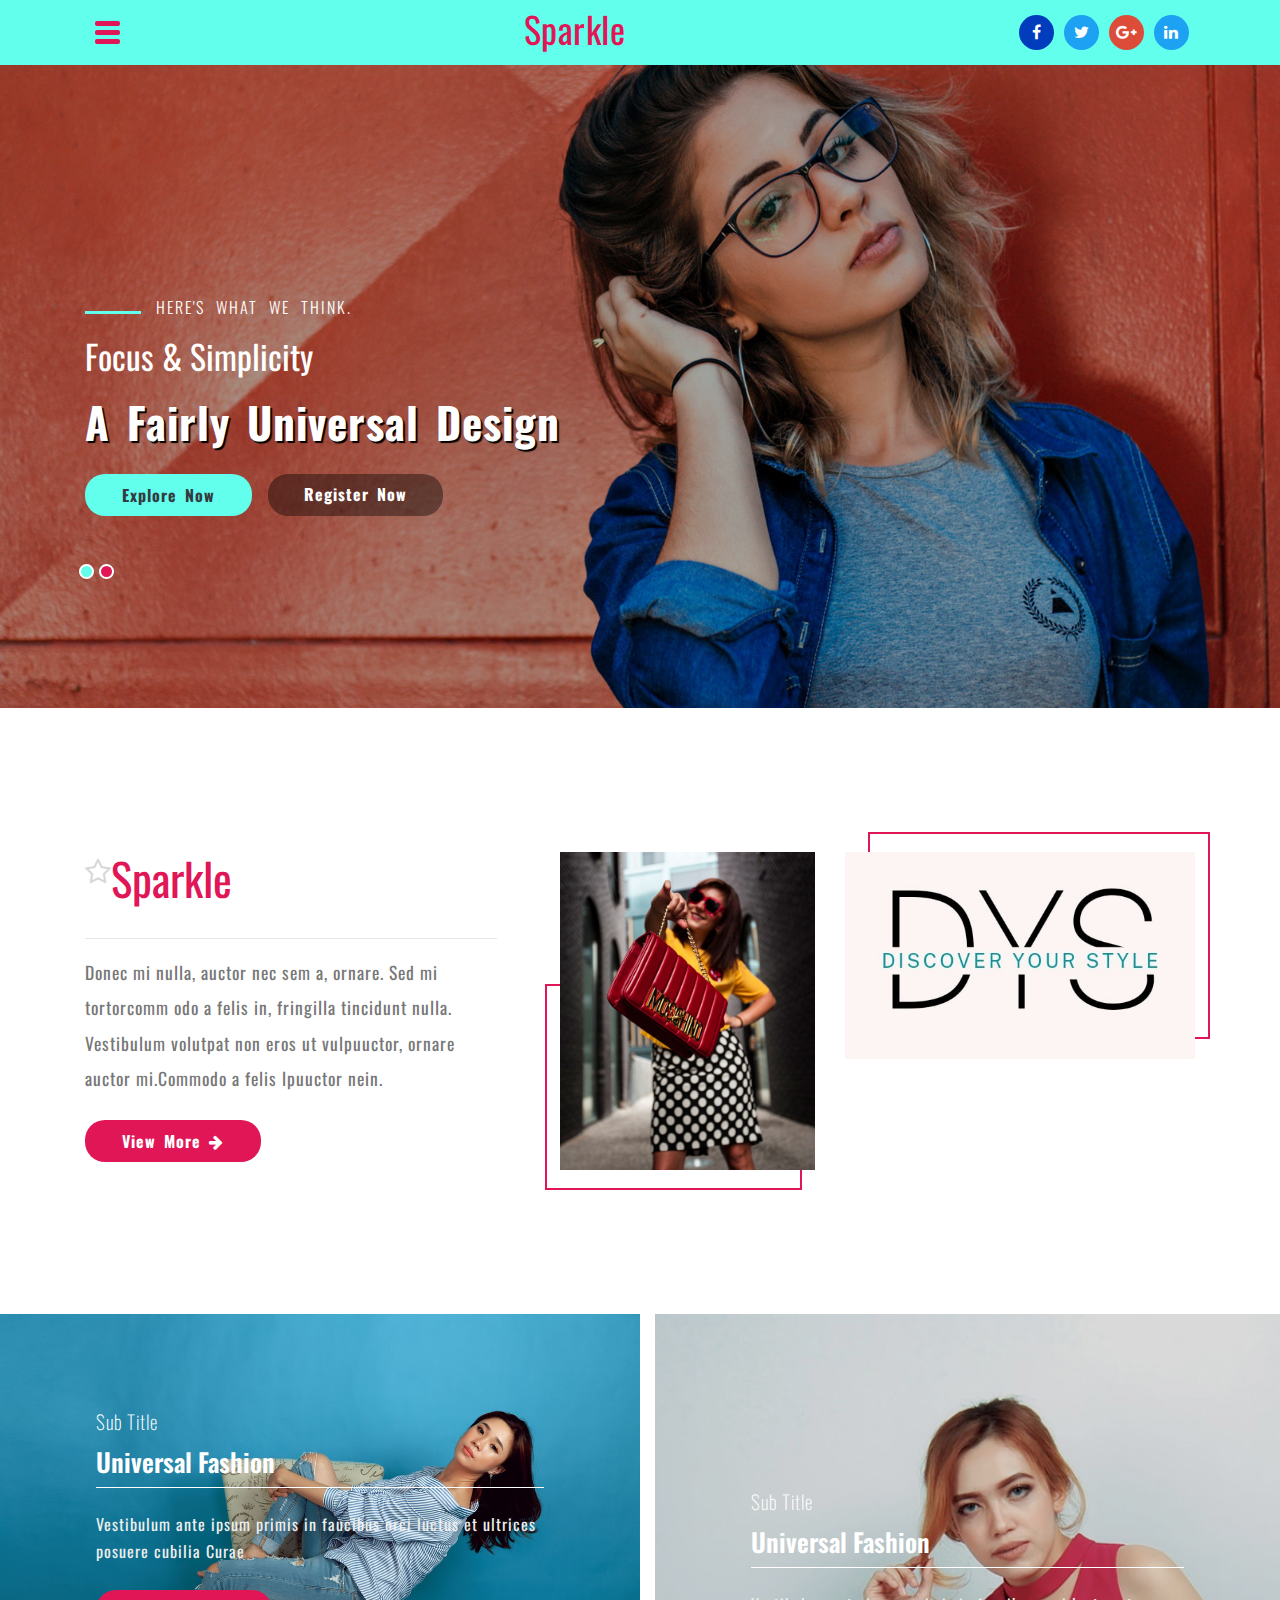
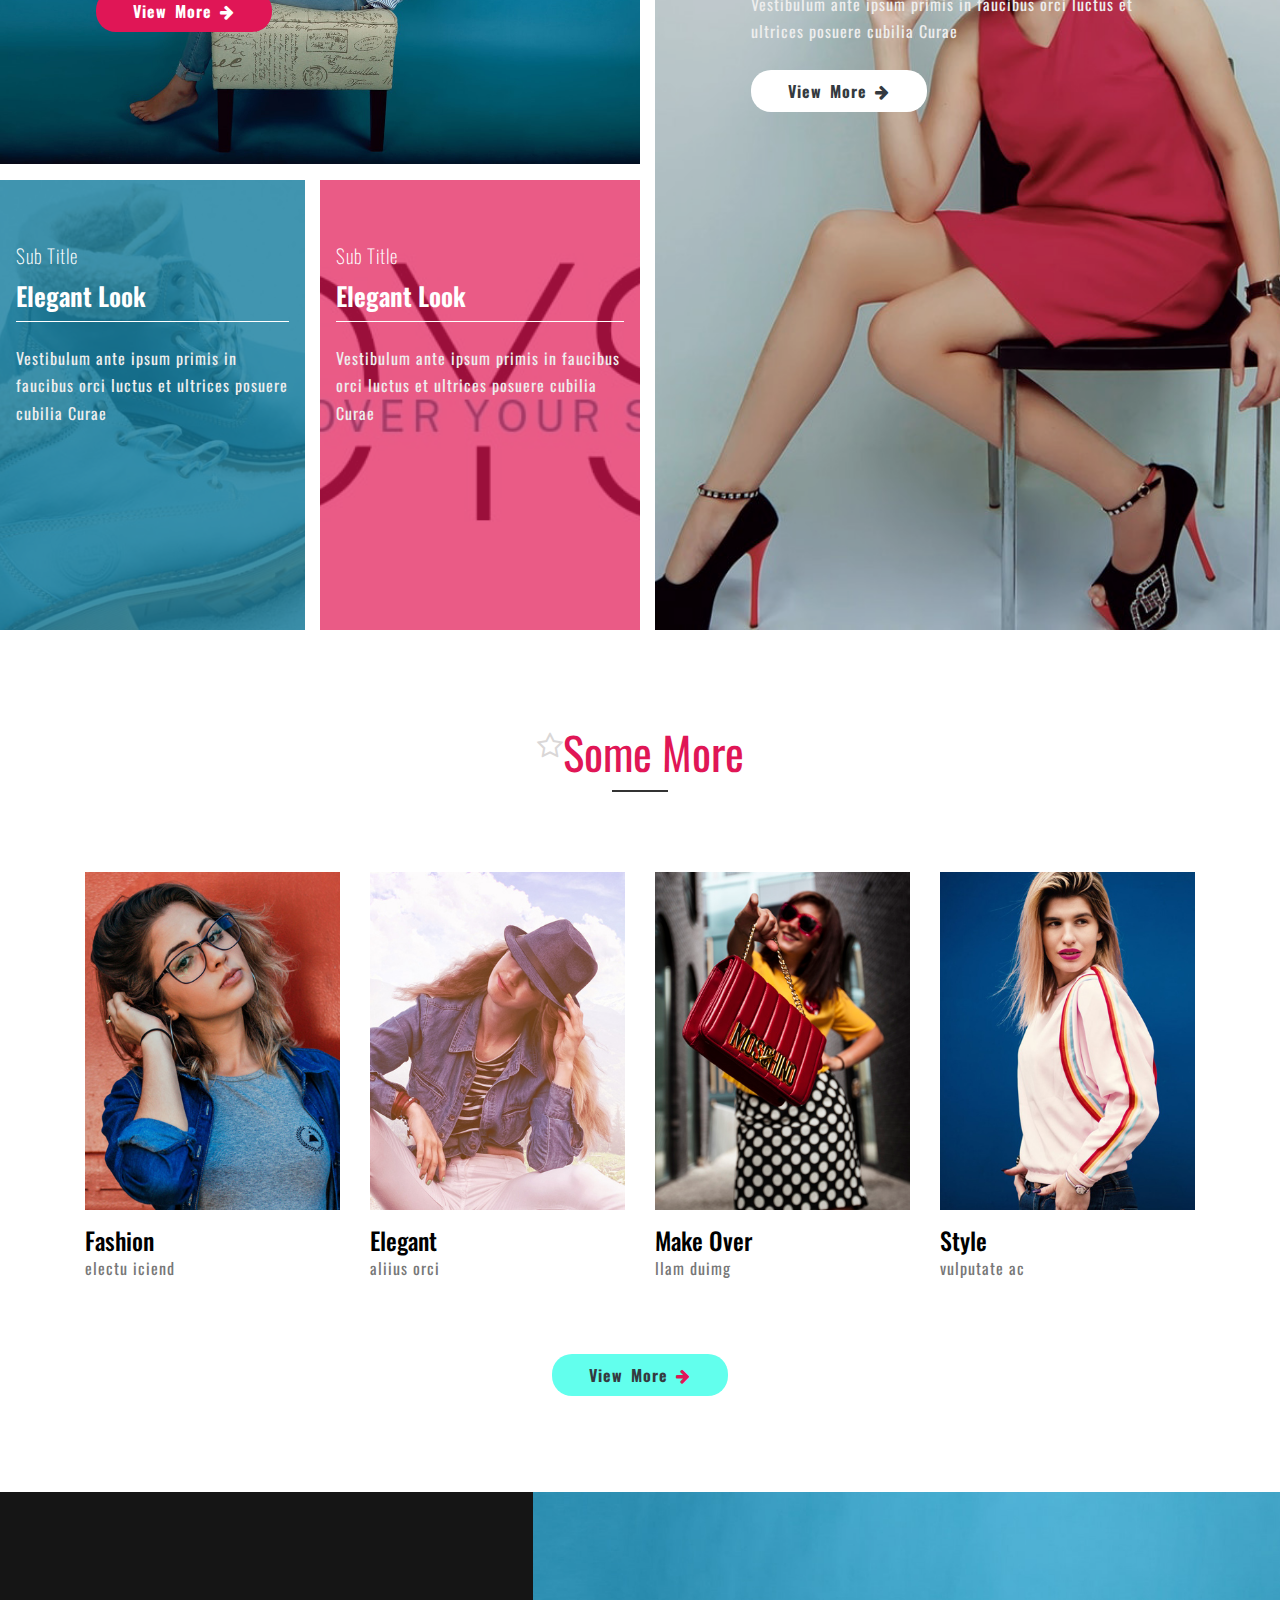
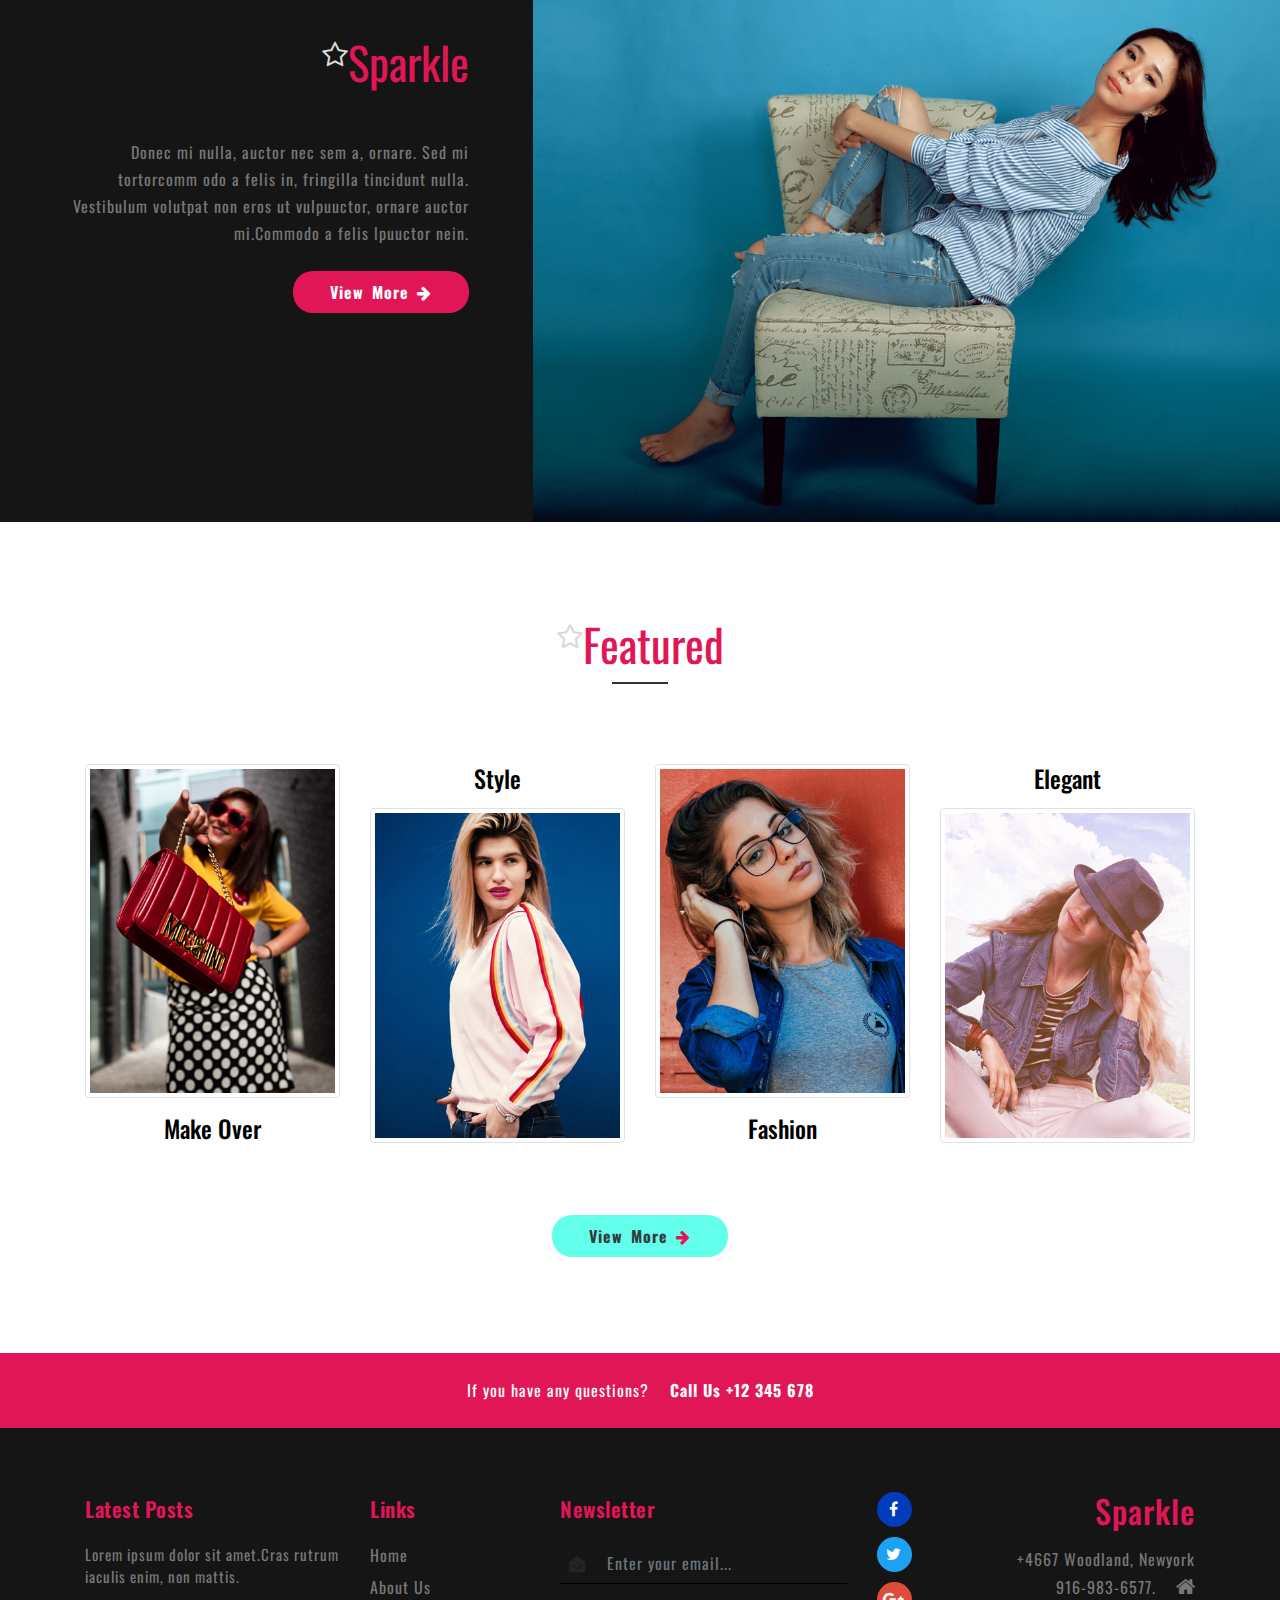
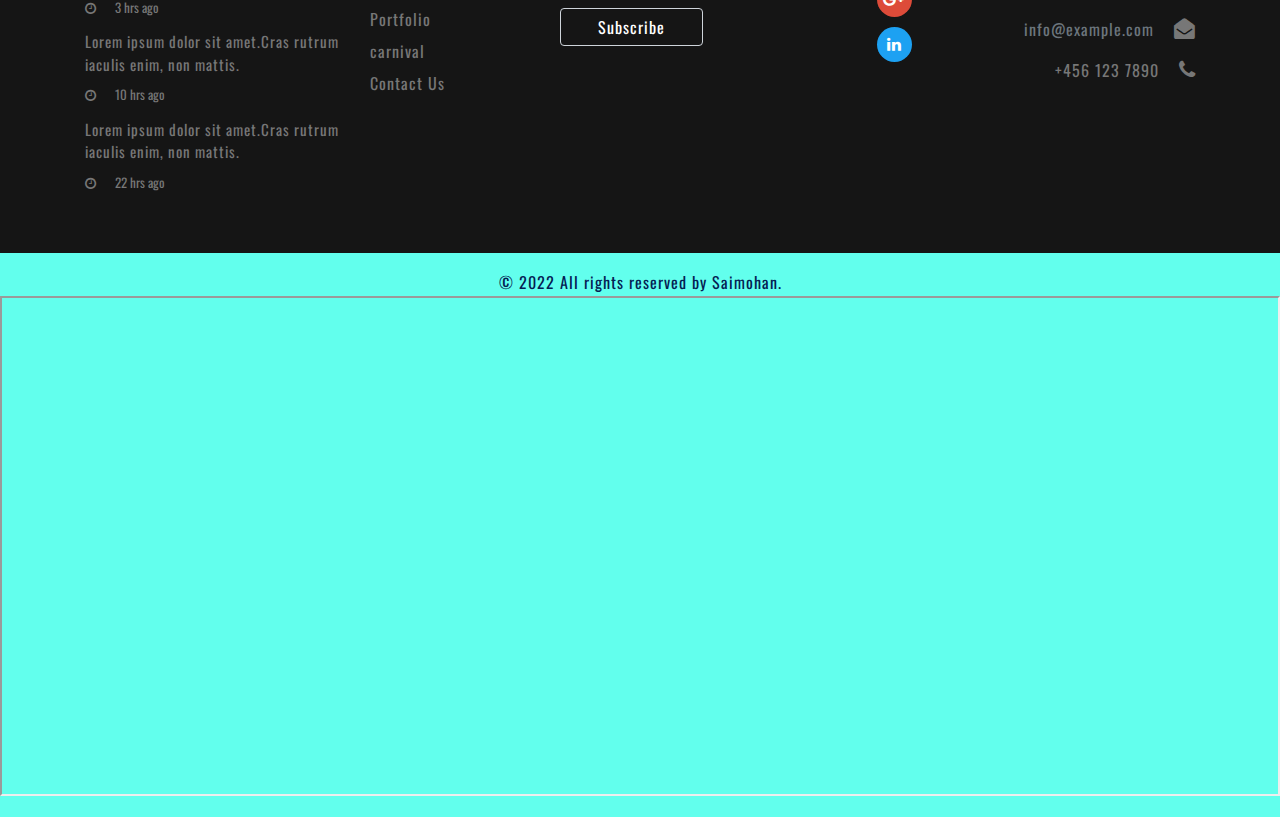
==== commit afe53766: "Add files via upload" ====
--- a/index.html
+++ b/index.html
@@ -1,1146 +1,697 @@
 
-<!doctype html>
+<!DOCTYPE html>
 <html lang="zxx">
 
 <head>
-  <!-- Required meta tags -->
-  <meta charset="utf-8">
-  <meta name="viewport" content="width=device-width, initial-scale=1, shrink-to-fit=no">
-  <title>SpryStore E-commerce Category Bootstrap Responsive Website Template | Home :: W3layouts</title>
-  <!-- Template CSS -->
-  <link rel="stylesheet" href="assets/css/style-starter.css">
-  <!-- Template CSS -->
-  <link href="//fonts.googleapis.com/css?family=Oswald:300,400,500,600&display=swap" rel="stylesheet">
-  <link href="//fonts.googleapis.com/css?family=Lato:300,300i,400,400i,700,900&display=swap" rel="stylesheet">
-  <!-- Template CSS -->
-
+    <title>Sparkle Fashion Category Flat Bootstrap Responsive website Template | Home :: w3layouts</title>
+    <meta name="viewport" content="width=device-width, initial-scale=1">
+    <meta charset="utf-8" />
+    <meta name="keywords" content="Sparkle Responsive web template, Bootstrap Web Templates, Flat Web Templates, Android Compatible web template, 
+	SmartPhone Compatible web template, free WebDesigns for Nokia, Samsung, LG, Sony Ericsson, Motorola web design" />
+    <script>
+        addEventListener("load", function () {
+            setTimeout(hideURLbar, 0);
+        }, false);
+
+        function hideURLbar() {
+            window.scrollTo(0, 1);
+        }
+    </script>
+    <!-- Custom Theme files -->
+    <link href="css/bootstrap.css" type="text/css" rel="stylesheet" media="all">
+    <link href="css/style.css" type="text/css" rel="stylesheet" media="all">
+    <!-- font-awesome icons -->
+    <link href="css/font-awesome.css" rel="stylesheet">
+    <!-- //Custom Theme files -->
+    <!-- online-fonts -->
+    <link href="//fonts.googleapis.com/css?family=Oswald:200,300,400,500,600,700" rel="stylesheet">
 </head>
+
 <body>
-<!--w3l-banner-slider-main-->
-<section class="w3l-banner-slider-main">
-	<div class="top-header-content">
-		<header class="tophny-header">
-			<div class="container-fluid">
-				<div class="top-right-strip row">
-					<!--/left-->
-					<div class="top-hny-left-content col-lg-6 pl-lg-0">
-						<h6>Upto 30% off on All styles , <a href="#" target="_blank"> Click here for <span
-									class="fa fa-hand-o-right hand-icon" aria-hidden="true"></span> <span
-									class="hignlaite">More details</span></a></h6>
-					</div>
-					<!--//left-->
-					<!--/right-->
-					<ul class="top-hnt-right-content col-lg-6">
-
-						<li class="button-log usernhy">
-							<a class="btn-open" href="#">
-								<span class="fa fa-user" aria-hidden="true"></span>
-							</a>
-						</li>
-						<li class="transmitvcart galssescart2 cart cart box_1">
-							<form action="#" method="post" class="last">
-								<input type="hidden" name="cmd" value="_cart">
-								<input type="hidden" name="display" value="1">
-								<button class="top_transmitv_cart" type="submit" name="submit" value="">
-									My Cart
-									<span class="fa fa-shopping-cart"></span>
-								</button>
-							</form>
-						</li>
-					</ul>
-					<!--//right-->
-					<div class="overlay-login text-left">
-						<button type="button" class="overlay-close1">
-							<i class="fa fa-times" aria-hidden="true"></i>
-						</button>
-						<div class="wrap">
-							<h5 class="text-center mb-4">Login Now</h5>
-							<div class="login-bghny p-md-5 p-4 mx-auto mw-100">
-								<!--/login-form-->
-								<form action="#" method="post">
-									<div class="form-group">
-										<p class="login-texthny mb-2">Email address</p>
-										<input type="email" class="form-control" id="exampleInputEmail1"
-											aria-describedby="emailHelp" placeholder="" required="">
-										<small id="emailHelp" class="form-text text-muted">We'll never share your email
-											with anyone else.</small>
-									</div>
-									<div class="form-group">
-										<p class="login-texthny mb-2">Password</p>
-										<input type="password" class="form-control" id="exampleInputPassword1"
-											placeholder="" required="">
-									</div>
-									<div class="form-check mb-2">
-										<div class="userhny-check">
-											<label class="check-remember container">
-												<input type="checkbox" class="form-check"> <span
-													class="checkmark"></span>
-												<p class="privacy-policy">Remember me</p>
-											</label>
-											<div class="clearfix"></div>
-										</div>
-									</div>
-									<button type="submit" class="submit-login btn mb-4">Sign In</button>
-
-								</form>
-								<!--//login-form-->
-							</div>
-							<!---->
-						</div>
-					</div>
-				</div>
-			</div>
-			<!--/nav-->
-			<nav class="navbar navbar-expand-lg navbar-light">
-				<div class="container-fluid serarc-fluid">
-					<a class="navbar-brand" href="index.html">
-						Spry<span class="lohny">S</span>tore</a>
-					<!-- if logo is image enable this   
-							<a class="navbar-brand" href="#index.html">
-								<img src="image-path" alt="Your logo" title="Your logo" style="height:35px;" />
-							</a> -->
-					<!--/search-right-->
-					<div class="search-right">
-
-						<a href="#search" title="search"><span class="fa fa-search mr-2" aria-hidden="true"></span>
-							<span class="search-text">Search here</span></a>
-						<!-- search popup -->
-						<div id="search" class="pop-overlay">
-							<div class="popup">
-
-								<form action="#" method="post" class="search-box">
-									<input type="search" placeholder="Keyword" name="search" required="required"
-										autofocus="">
-									<button type="submit" class="btn">Search</button>
-								</form>
-
-							</div>
-							<a class="close" href="#">×</a>
-						</div>
-						<!-- /search popup -->
-					</div>
-					<!--//search-right-->
-					<button class="navbar-toggler" type="button" data-toggle="collapse"
-						data-target="#navbarSupportedContent" aria-controls="navbarSupportedContent"
-						aria-expanded="false" aria-label="Toggle navigation">
-						<span class="navbar-toggler-icon fa fa-bars"> </span>
-					</button>
-					<div class="collapse navbar-collapse" id="navbarSupportedContent">
-						<ul class="navbar-nav ml-auto">
-							<li class="nav-item active">
-								<a class="nav-link" href="index.html">Home</a>
-							</li>
-							<li class="nav-item">
-								<a class="nav-link" href="about.html">About</a>
-							</li>
-							<li class="nav-item">
-								<a class="nav-link" href="about.html">What We Offer</a>
-							  </li>
-
-
-							<li class="nav-item">
-								<a class="nav-link" href="contact.html">Contact</a>
-							</li>
-						</ul>
-
-					</div>
-				</div>
-			</nav>
-			<!--//nav-->
-		</header>
-		<div class="bannerhny-content">
-
-			<!--/banner-slider-->
-			<div class="content-baner-inf">
-				<div id="carouselExampleIndicators" class="carousel slide" data-ride="carousel">
-					<ol class="carousel-indicators">
-						<li data-target="#carouselExampleIndicators" data-slide-to="0" class="active"></li>
-						<li data-target="#carouselExampleIndicators" data-slide-to="1"></li>
-						<li data-target="#carouselExampleIndicators" data-slide-to="2"></li>
-						<li data-target="#carouselExampleIndicators" data-slide-to="3"></li>
-					</ol>
-					<div class="carousel-inner">
-						<div class="carousel-item active">
-							<div class="container">
-								<div class="carousel-caption">
-									<h3>Women's
-										Fashion
-										<br>50% Off</h3>
-									<a href="#" class="shop-button btn">
-										Shop Now
-									</a>
-
-								</div>
-							</div>
-						</div>
-						<div class="carousel-item item2">
-							<div class="container">
-								<div class="carousel-caption">
-									<h3>Men's
-										Fashion
-										<br>60% Off</h3>
-									<a href="#" class="shop-button btn">
-										Shop Now
-									</a>
-
-								</div>
-							</div>
-						</div>
-						<div class="carousel-item item3">
-							<div class="container">
-								<div class="carousel-caption">
-									<h3>Women's
-										Fashion
-										<br>50% Off</h3>
-									<a href="#" class="shop-button btn">
-										Shop Now
-									</a>
-
-								</div>
-							</div>
-						</div>
-						<div class="carousel-item item4">
-							<div class="container">
-								<div class="carousel-caption">
-									<h3>Men's
-										Fashion
-										<br>60% Off</h3>
-									<a href="#" class="shop-button btn">
-										Shop Now
-									</a>
-								</div>
-							</div>
-						</div>
-					</div>
-					<a class="carousel-control-prev" href="#carouselExampleIndicators" role="button" data-slide="prev">
-						<span class="carousel-control-prev-icon" aria-hidden="true"></span>
-						<span class="sr-only">Previous</span>
-					</a>
-					<a class="carousel-control-next" href="#carouselExampleIndicators" role="button" data-slide="next">
-						<span class="carousel-control-next-icon" aria-hidden="true"></span>
-						<span class="sr-only">Next</span>
-					</a>
-				</div>
-			</div>
-			<!--//banner-slider-->
-			<!--//banner-slider-->
-			<div class="right-banner">
-				<div class="right-1">
-					<h4>
-						Men's
-						Fashion
-						<br>50% Off</h4>
-				</div>
-			</div>
-
-		</div>
-
-</section>
-<!-- //w3l-banner-slider-main -->
-<section class="w3l-grids-hny-2">
-	<!-- /content-6-section -->
-	<div class="grids-hny-2-mian py-5">
-		<div class="container py-lg-5">
-				
-			<h3 class="hny-title mb-0 text-center">Shop With <span>Us</span></h3>
-			<p class="mb-4 text-center">Handpicked Favourites just for you</p>
-			<div class="welcome-grids row mt-5">
-				<div class="col-lg-2 col-md-4 col-6 welcome-image">
-						<div class="boxhny13">
-								<a href="#URL">
-										<img src="assets/images/grid1.jpg" class="img-fluid" alt="" />
-								<div class="boxhny-content">
-									<h3 class="title">Product
-								</div>
-							</a>
-						</div>
-						<h4><a href="#URL">Hand Bags</a></h4>
-
-				</div>
-				
-				<div class="col-lg-2 col-md-4 col-6 welcome-image">
-						<div class="boxhny13">
-								<a href="#URL">
-										<img src="assets/images/grid3.jpg" class="img-fluid" alt="" />
-								<div class="boxhny-content">
-									<h3 class="title">Product</h3>
-								</div>
-							</a>
-						</div>
-						<h4><a href="#URL">
-								Watches</a></h4>
-
-					
-				</div>
-				<div class="col-lg-2 col-md-4 col-6 welcome-image">
-						<div class="boxhny13">
-								<a href="#URL">
-										<img src="assets/images/grid2.jpg" class="img-fluid" alt="" />
-								<div class="boxhny-content">
-									<h3 class="title">Product</h3>
-								</div>
-							</a>
-						</div>
-						<h4><a href="#URL">Shoes</a></h4>
-
-				
-				</div>
-				<div class="col-lg-2 col-md-4 col-6 welcome-image">
-						<div class="boxhny13">
-								<a href="#URL">
-										<img src="assets/images/grid4.jpg" class="img-fluid" alt="" />
-								<div class="boxhny-content">
-									<h3 class="title">Product</h3>
-								</div>
-							</a>
-						</div>
-						<h4><a href="#URL">Suits</a></h4>
-
-				</div>
-				<div class="col-lg-2 col-md-4 col-6 welcome-image">
-						<div class="boxhny13">
-								<a href="#URL">
-										<img src="assets/images/grid5.jpg" class="img-fluid" alt="" />
-								<div class="boxhny-content">
-									<h3 class="title">Product</h3>
-								</div>
-							</a>
-						</div>
-						<h4><a href="#URL">
-								Accessories</a></h4>
-
-					
-				</div>
-				<div class="col-lg-2 col-md-4 col-6 welcome-image">
-						<div class="boxhny13">
-								<a href="#URL">
-										<img src="assets/images/grid6.jpg" class="img-fluid" alt="" />
-								<div class="boxhny-content">
-									<h3 class="title">Product</h3>
-								</div>
-							</a>
-						</div>
-						<h4><a href="#URL">
-								Fragrances</a></h4>
-
-					
-				</div>
-			</div>
-
-		</div>
-	</div>
-</section>
-<!-- //content-6-section -->
-
-<section class="w3l-content-w-photo-6">
-	<!-- /specification-6-->
-	  <div class="content-photo-6-mian py-5">
-			 <div class="container py-lg-5">
-					<div class="align-photo-6-inf-cols row">
-						
-						<div class="photo-6-inf-right col-lg-6">
-								<h3 class="hny-title text-left">All Branded Men's Suits are Flat <span>30% Discount</span></h3>
-								<p>Visit our shop to see amazing creations from our designers.</p>
-								<a href="#" class="read-more btn">
-										Shop Now
-								</a>
-						</div>
-						<div class="photo-6-inf-left col-lg-6">
-								<img src="assets/images/1.jpg" class="img-fluid" alt="">
-						</div>
-					</div>
-				 </div>
-			 </div>
-	 </section>
-   <!-- //specification-6-->
-     
-<section class="w3l-video-6">
-	<!-- /video-6-->
-	<div class="video-66-info">
-		<div class="container-fluid">
-			<div class="video-grids-info row">
-				<div class="video-gd-right col-lg-8">
-					<div class="video-inner text-center">
-								<!--popup-->
-									<a class="play-button btn popup-with-zoom-anim" href="#small-dialog">
-											<span class="fa fa-play" aria-hidden="true"></span>
-									</a>
-									<div id="small-dialog" class="mfp-hide">
-										<div class="search-top notify-popup">
-												<iframe src="https://player.vimeo.com/video/246139491" frameborder="0"
-												allow="autoplay; fullscreen" allowfullscreen></iframe>
-										</div>
-									</div>
-									<!--//popup-->
-					      </div>
-				  </div>
-				<div class="video-gd-left col-lg-4 p-lg-5 p-4">
-					<div class="p-xl-4 p-0 video-wrap">
-						<h3 class="hny-title text-left">All Branded Women's Bags are Flat <span>30% Discount</span>
-						</h3>
-						<p>Visit our shop to see amazing creations from our designers.</p>
-						<a href="#" class="read-more btn">
-							Shop Now
-						</a>
-					</div>
-				</div>
-
-			</div>
-		</div>
-	</div>
-</section>
-<!-- //video-6-->
-<section class="w3l-ecommerce-main">
-	<!-- /products-->
-	<div class="ecom-contenthny py-5">
-		<div class="container py-lg-5">
-			<h3 class="hny-title mb-0 text-center">Shop With <span>Us</span></h3>
-			<p class="text-center">Handpicked Favourites just for you</p>
-			<!-- /row-->
-			<div class="ecom-products-grids row mt-lg-5 mt-3">
-				<div class="col-lg-3 col-6 product-incfhny mt-4">
-					<div class="product-grid2 transmitv">
-						<div class="product-image2">
-							<a href="#">
-								<img class="pic-1 img-fluid" src="assets/images/shop-1.jpg">
-								<img class="pic-2 img-fluid" src="assets/images/shop-11.jpg">
-							</a>
-							<ul class="social">
-									<li><a href="#" data-tip="Quick View"><span class="fa fa-eye"></span></a></li>
-
-									<li><a href="#" data-tip="Add to Cart"><span class="fa fa-shopping-bag"></span></a>
-									</li>
-							</ul>
-							<div class="transmitv single-item">
-							<form action="#" method="post">
-									<input type="hidden" name="cmd" value="_cart">
-									<input type="hidden" name="add" value="1">
-									<input type="hidden" name="transmitv_item" value="Women Maroon Top">
-									<input type="hidden" name="amount" value="899.99">
-									<button type="submit" class="transmitv-cart ptransmitv-cart add-to-cart">
-										Add to Cart
-									</button>
-								</form>
-							</div>
-						</div>
-						<div class="product-content">
-							<h3 class="title"><a href="#">Women Maroon Top </a></h3>
-							<span class="price"><del>$975.00</del>$899.99</span>
-						</div>
-					</div>
-				</div>
-				<div class="col-lg-3 col-6 product-incfhny mt-4">
-					<div class="product-grid2">
-						<div class="product-image2">
-							<a href="#">
-								<img class="pic-1 img-fluid" src="assets/images/shop-2.jpg">
-								<img class="pic-2 img-fluid" src="assets/images/shop-22.jpg">
-							</a>
-							<ul class="social">
-									<li><a href="#" data-tip="Quick View"><span class="fa fa-eye"></span></a></li>
-
-									<li><a href="#" data-tip="Add to Cart"><span class="fa fa-shopping-bag"></span></a>
-									</li>
-							</ul>
-							<div class="transmitv single-item">
-									<form action="#" method="post">
-											<input type="hidden" name="cmd" value="_cart">
-											<input type="hidden" name="add" value="1">
-											<input type="hidden" name="transmitv_item" value="Men's Pink Shirt">
-											<input type="hidden" name="amount" value="599.99">
-											<button type="submit" class="transmitv-cart ptransmitv-cart add-to-cart">
-												Add to Cart
-											</button>
-										</form>
-									</div>
-						</div>
-						<div class="product-content">
-							<h3 class="title"><a href="#">Men's Pink Shirt </a></h3>
-							<span class="price"><del>$775.00</del>$599.99</span>
-						</div>
-					</div>
-
-				</div>
-				<div class="col-lg-3 col-6 product-incfhny mt-4">
-					<div class="product-grid2">
-						<div class="product-image2">
-							<a href="#">
-								<img class="pic-1 img-fluid" src="assets/images/shop-3.jpg">
-								<img class="pic-2 img-fluid" src="assets/images/shop-33.jpg">
-							</a>
-							<ul class="social">
-									<li><a href="#" data-tip="Quick View"><span class="fa fa-eye"></span></a></li>
-
-									<li><a href="#" data-tip="Add to Cart"><span class="fa fa-shopping-bag"></span></a>
-									</li>
-							</ul>
-							<div class="transmitv single-item">
-									<form action="#" method="post">
-											<input type="hidden" name="cmd" value="_cart">
-											<input type="hidden" name="add" value="1">
-											<input type="hidden" name="transmitv_item" value="Dark Blue Top">
-											<input type="hidden" name="amount" value="799.99">
-											<button type="submit" class="transmitv-cart ptransmitv-cart add-to-cart">
-												Add to Cart
-											</button>
-										</form>
-									</div>
-						</div>
-						<div class="product-content">
-							<h3 class="title"><a href="#">Dark Blue Top </a></h3>
-							<span class="price"><del>$875.00</del>$799.99</span>
-						</div>
-					</div>
-
-				</div>
-				<div class="col-lg-3 col-6 product-incfhny mt-4">
-					<div class="product-grid2">
-						<div class="product-image2">
-							<a href="#">
-								<img class="pic-1 img-fluid" src="assets/images/shop-4.jpg">
-								<img class="pic-2 img-fluid" src="assets/images/shop-44.jpg">
-							</a>
-							<ul class="social">
-									<li><a href="#" data-tip="Quick View"><span class="fa fa-eye"></span></a></li>
-
-									<li><a href="#" data-tip="Add to Cart"><span class="fa fa-shopping-bag"></span></a>
-									</li>
-							</ul>
-							<div class="transmitv single-item">
-									<form action="#" method="post">
-											<input type="hidden" name="cmd" value="_cart">
-											<input type="hidden" name="add" value="1">
-											<input type="hidden" name="transmitv_item" value="Women Tunic">
-											<input type="hidden" name="amount" value="399.99">
-											<button type="submit" class="transmitv-cart ptransmitv-cart add-to-cart">
-												Add to Cart
-											</button>
-										</form>
-									</div>
-						</div>
-						<div class="product-content">
-							<h3 class="title"><a href="#">Women Tunic </a></h3>
-							<span class="price"><del>$475.00</del>$399.99</span>
-						</div>
-					</div>
-
-				</div>
-				<div class="col-lg-3 col-6 product-incfhny mt-4">
-					<div class="product-grid2">
-						<div class="product-image2">
-							<a href="#">
-								<img class="pic-1 img-fluid" src="assets/images/shop-5.jpg">
-								<img class="pic-2 img-fluid" src="assets/images/shop-55.jpg">
-							</a>
-							<ul class="social">
-									<li><a href="#" data-tip="Quick View"><span class="fa fa-eye"></span></a></li>
-
-									<li><a href="#" data-tip="Add to Cart"><span class="fa fa-shopping-bag"></span></a>
-									</li>
-							</ul>
-							<div class="transmitv single-item">
-									<form action="#" method="post">
-											<input type="hidden" name="cmd" value="_cart">
-											<input type="hidden" name="add" value="1">
-											<input type="hidden" name="transmitv_item" value="Yellow T-Shirt">
-											<input type="hidden" name="amount" value="299.99">
-											<button type="submit" class="transmitv-cart ptransmitv-cart add-to-cart">
-												Add to Cart
-											</button>
-										</form>
-									</div>
-						</div>
-						<div class="product-content">
-							<h3 class="title"><a href="#">Yellow T-Shirt</a></h3>
-							<span class="price"><del>$575.00</del>$299.99</span>
-						</div>
-					</div>
-
-				</div>
-				<div class="col-lg-3 col-6 product-incfhny mt-4">
-					<div class="product-grid2">
-						<div class="product-image2">
-							<a href="#">
-								<img class="pic-1 img-fluid" src="assets/images/shop-6.jpg">
-								<img class="pic-2 img-fluid" src="assets/images/shop-66.jpg">
-							</a>
-							<ul class="social">
-									<li><a href="#" data-tip="Quick View"><span class="fa fa-eye"></span></a></li>
-
-									<li><a href="#" data-tip="Add to Cart"><span class="fa fa-shopping-bag"></span></a>
-									</li>
-							</ul>
-							<div class="transmitv single-item">
-									<form action="#" method="post">
-											<input type="hidden" name="cmd" value="_cart">
-											<input type="hidden" name="add" value="1">
-											<input type="hidden" name="transmitv_item" value="Straight Kurta">
-											<input type="hidden" name="amount" value="699.99">
-											<button type="submit" class="transmitv-cart ptransmitv-cart add-to-cart">
-												Add to Cart
-											</button>
-										</form>
-									</div>
-						</div>
-						<div class="product-content">
-							<h3 class="title"><a href="#">Straight Kurta </a></h3>
-							<span class="price"><del>$775.00</del>$699.99</span>
-						</div>
-					</div>
-
-				</div>
-				<div class="col-lg-3 col-6 product-incfhny mt-4">
-					<div class="product-grid2">
-						<div class="product-image2">
-							<a href="#">
-								<img class="pic-1 img-fluid" src="assets/images/shop-7.jpg">
-								<img class="pic-2 img-fluid" src="assets/images/shop-77.jpg">
-							</a>
-							<ul class="social">
-									<li><a href="#" data-tip="Quick View"><span class="fa fa-eye"></span></a></li>
-
-									<li><a href="#" data-tip="Add to Cart"><span class="fa fa-shopping-bag"></span></a>
-									</li>
-							</ul>
-							<div class="transmitv single-item">
-									<form action="#" method="post">
-											<input type="hidden" name="cmd" value="_cart">
-											<input type="hidden" name="add" value="1">
-											<input type="hidden" name="transmitv_item" value="White T-Shirt">
-											<input type="hidden" name="amount" value="599.99">
-											<button type="submit" class="transmitv-cart ptransmitv-cart add-to-cart">
-												Add to Cart
-											</button>
-										</form>
-									</div>
-						</div>
-						<div class="product-content">
-							<h3 class="title"><a href="#">White T-Shirt </a></h3>
-							<span class="price"><del>$675.00</del>$599.99</span>
-						</div>
-					</div>
-
-				</div>
-				<div class="col-lg-3 col-6 product-incfhny mt-4">
-					<div class="product-grid2">
-						<div class="product-image2">
-							<a href="#">
-								<img class="pic-1 img-fluid" src="assets/images/shop-8.jpg">
-								<img class="pic-2 img-fluid" src="assets/images/shop-88.jpg">
-							</a>
-							<ul class="social">
-									<li><a href="#" data-tip="Quick View"><span class="fa fa-eye"></span></a></li>
-
-									<li><a href="#" data-tip="Add to Cart"><span class="fa fa-shopping-bag"></span></a>
-									</li>
-							</ul>
-							<div class="transmitv single-item">
-									<form action="#" method="post">
-											<input type="hidden" name="cmd" value="_cart">
-											<input type="hidden" name="add" value="1">
-											<input type="hidden" name="transmitv_item" value="Blue Sweater">
-											<input type="hidden" name="amount" value="499.99">
-											<button type="submit" class="transmitv-cart ptransmitv-cart add-to-cart">
-												Add to Cart
-											</button>
-										</form>
-									</div>
-						</div>
-						<div class="product-content">
-							<h3 class="title"><a href="#">Blue Sweater</a></h3>
-							<span class="price"><del>$575.00</del>$499.99</span>
-						</div>
-					</div>
-
-				</div>
-
-
-			</div>
-			<!-- //row-->
-		</div>
-	</div>
-</section>
-<!-- //products-->
-<section class="w3l-content-5">
-	<!-- /content-6-section -->
-	<div class="content-5-main">
-		<div class="container">
-			<div class="content-info-in row">
-				<div class="content-gd col-md-6 offset-lg-3 text-center">
-					<h3 class="hny-title two">
-						Tons of Products & Options to
-						<span>change</span></h3>
-					<p>Ea consequuntur illum facere aperiam sequi optio consectetur adipisicing elitFuga, suscipit totam
-						animi consequatur saepe blanditiis.Lorem ipsum dolor sit amet,Ea consequuntur illum facere
-						aperiam sequi optio consectetur adipisicing elit..</p>
-					<a href="#" class="read-more-btn2 btn">
-						Shop Now
-					</a>
-
-				</div>
-
-			</div>
-
-		</div>
-	</div>
-</section>
-<!-- //content-6-section -->
-<section class="w3l-post-grids-6">
-	<!-- /post-grids-->
-	<div class="post-6-mian py-5">
-		<div class="container py-lg-5">
-				<h3 class="hny-title text-center mb-0 ">Latest Blog <span>Posts</span></h3>
-				<p class="mb-5 text-center">Handpicked Favourites just for you</p>
-			<div class="post-hny-grids row mt-5">
-				<div class="col-lg-3 col-md-6 grids5-info column-img" id="zoomIn">
-					<a href="#">
-						<figure>
-							<img class="img-fluid" src="assets/images/bg1.jpg" alt="blog-image">
-						</figure>
-					</a>
-
-					<div class="blog-thumbhny-caption">
-						<ul class="blog-info-list">
-							<li><a href="#admin">By admin</a></li>
-							<li class="date-post">
-								Aug 10, 2020</li>
-						</ul>
-						<h4><a href="#">Here to bring your life style to the next level.</a></h4>
-					</div>
-				</div>
-				<div class="col-lg-3 col-md-6 grids5-info column-img" id="zoomIn">
-					<a href="#">
-						<figure>
-							<img class="img-fluid" src="assets/images/bg2.jpg" alt="blog-image">
-						</figure>
-					</a>
-					<div class="blog-thumbhny-caption">
-						<ul class="blog-info-list">
-							<li><a href="#admin">By admin</a></li>
-							<li class="date-post">
-								Aug 10, 2020</li>
-						</ul>
-						<h4><a href="#">Here to bring your life style to the next level.</a></h4>
-					</div>
-				</div>
-				<div class="col-lg-3 col-md-6 grids5-info column-img" id="zoomIn">
-					<figure>
-						<img class="img-fluid" src="assets/images/bg3.jpg" alt="blog-image">
-					</figure>
-					<div class="blog-thumbhny-caption">
-						<ul class="blog-info-list">
-							<li><a href="#admin">By admin</a></li>
-							<li class="date-post">
-								Aug 10, 2020</li>
-						</ul>
-						<h4><a href="#">Here to bring your life style to the next level.</a></h4>
-					</div>
-				</div>
-
-				<div class="col-lg-3 col-md-6 grids5-info column-img" id="zoomIn">
-					<figure>
-						<img class="img-fluid" src="assets/images/bg4.jpg" alt="blog-image">
-					</figure>
-					<div class="blog-thumbhny-caption">
-						<ul class="blog-info-list">
-							<li><a href="#admin">By admin</a></li>
-							<li class="date-post">
-								Aug 10, 2020</li>
-						</ul>
-						<h4><a href="#">Here to bring your life style to the next level.</a></h4>
-					</div>
-				</div>
-
-			</div>
-		</div>
-	</div>
-</section>
-<!-- //post-grids-->
-<section class="w3l-customers-sec-6">
-	<div class="customers-sec-6-cintent py-5">
-		<!-- /customers-->
-		<div class="container py-lg-5">
-				<h3 class="hny-title text-center mb-0 ">Customers <span>Love</span></h3>
-				<p class="mb-5 text-center">What People Say</p>
-			<div class="row customerhny my-lg-5 my-4">
-				<div class="col-md-12">
-					<div id="customerhnyCarousel" class="carousel slide" data-ride="carousel">
-
-						<ol class="carousel-indicators">
-							<li data-target="#customerhnyCarousel" data-slide-to="0" class="active"></li>
-							<li data-target="#customerhnyCarousel" data-slide-to="1"></li>
-						</ol>
-						<!-- Carousel items -->
-						<div class="carousel-inner">
-
-							<div class="carousel-item active">
-								<div class="row">
-									<div class="col-md-3">
-										<div class="customer-info text-center">
-											<div class="feedback-hny">
-												<span class="fa fa-quote-left"></span>
-												<p class="feedback-para">Lorem, ipsum dolor sit amet consectetur
-													adipisicing elit. Labore rem, dicta assumenda mollitia molestias
-													quas nihil quasis.</p>
-											</div>
-											<div class="feedback-review mt-4">
-												<img src="assets/images/c1.jpg" class="img-fluid" alt="">
-												<h5>Smith Roy</h5>
-
-											</div>
-										</div>
-									</div>
-									<div class="col-md-3">
-											<div class="customer-info text-center">
-													<div class="feedback-hny">
-														<span class="fa fa-quote-left"></span>
-														<p class="feedback-para">Lorem, ipsum dolor sit amet consectetur
-															adipisicing elit. Labore rem, dicta assumenda mollitia molestias
-															quas nihil quasis.</p>
-													</div>
-													<div class="feedback-review mt-4">
-														<img src="assets/images/c2.jpg" class="img-fluid" alt="">
-														<h5>Lora Grill</h5>
-		
-													</div>
-												</div>
-									</div>
-									<div class="col-md-3">
-											<div class="customer-info text-center">
-													<div class="feedback-hny">
-														<span class="fa fa-quote-left"></span>
-														<p class="feedback-para">Lorem, ipsum dolor sit amet consectetur
-															adipisicing elit. Labore rem, dicta assumenda mollitia molestias
-															quas nihil quasis.</p>
-													</div>
-													<div class="feedback-review mt-4">
-														<img src="assets/images/c3.jpg" class="img-fluid" alt="">
-														<h5>Laura Sten</h5>
-		
-													</div>
-												</div>
-									</div>
-									<div class="col-md-3">
-											<div class="customer-info text-center">
-													<div class="feedback-hny">
-														<span class="fa fa-quote-left"></span>
-														<p class="feedback-para">Lorem, ipsum dolor sit amet consectetur
-															adipisicing elit. Labore rem, dicta assumenda mollitia molestias
-															quas nihil quasis.</p>
-													</div>
-													<div class="feedback-review mt-4">
-														<img src="assets/images/c4.jpg" class="img-fluid" alt="">
-														<h5>John Lee</h5>
-		
-													</div>
-												</div>
-									</div>
-								</div>
-								<!--.row-->
-							</div>
-							<!--.item-->
-
-							<div class="carousel-item">
-								<div class="row">
-									<div class="col-md-3">
-											<div class="customer-info text-center">
-													<div class="feedback-hny">
-														<span class="fa fa-quote-left"></span>
-														<p class="feedback-para">Lorem, ipsum dolor sit amet consectetur
-															adipisicing elit. Labore rem, dicta assumenda mollitia molestias
-															quas nihil quasis.</p>
-													</div>
-													<div class="feedback-review mt-4">
-														<img src="assets/images/c4.jpg" class="img-fluid" alt="">
-														<h5>John Lee</h5>
-		
-													</div>
-												</div>
-									</div>
-									<div class="col-md-3">
-											<div class="customer-info text-center">
-													<div class="feedback-hny">
-														<span class="fa fa-quote-left"></span>
-														<p class="feedback-para">Lorem, ipsum dolor sit amet consectetur
-															adipisicing elit. Labore rem, dicta assumenda mollitia molestias
-															quas nihil quasis.</p>
-													</div>
-													<div class="feedback-review mt-4">
-														<img src="assets/images/c3.jpg" class="img-fluid" alt="">
-														<h5>Laura Sten</h5>
-		
-													</div>
-												</div>
-									</div>
-									<div class="col-md-3">
-											<div class="customer-info text-center">
-												<div class="feedback-hny">
-													<span class="fa fa-quote-left"></span>
-													<p class="feedback-para">Lorem, ipsum dolor sit amet consectetur
-														adipisicing elit. Labore rem, dicta assumenda mollitia molestias
-														quas nihil quasis.</p>
-												</div>
-												<div class="feedback-review mt-4">
-													<img src="assets/images/c1.jpg" class="img-fluid" alt="">
-													<h5>Smith Roy</h5>
-	
-												</div>
-											</div>
-										</div>
-										<div class="col-md-3">
-												<div class="customer-info text-center">
-														<div class="feedback-hny">
-															<span class="fa fa-quote-left"></span>
-															<p class="feedback-para">Lorem, ipsum dolor sit amet consectetur
-																adipisicing elit. Labore rem, dicta assumenda mollitia molestias
-																quas nihil quasis.</p>
-														</div>
-														<div class="feedback-review mt-4">
-															<img src="assets/images/c2.jpg" class="img-fluid" alt="">
-															<h5>Lora Grill</h5>
-			
-														</div>
-													</div>
-										</div>
-								</div>
-								<!--.row-->
-							</div>
-							<!--.item-->
-
-						</div>
-						<!--.carousel-inner-->
-					</div>
-					<!--.Carousel-->
-
-				</div>
-			</div>
-		</div>
-	</div>
-</section>
-<!-- //customers-->
-<section class="w3l-subscription-6">
-	<!--/customers -->
-	<div class="subscription-infhny">
-		<div class="container-fluid">
-
-			<div class="subscription-grids row">
-
-				<div class="subscription-right form-right-inf col-lg-6 p-md-5 p-4">
-					<div class="p-lg-5 py-md-0 py-3">
-						<h3 class="hny-title">Join us for FREE to get instant <span>email updates!</span></h3>
-							<p>Subscribe and get notified at first on the latest update and offers!</p>
-
-						<form action="#" method="post" class="signin-form mt-lg-5 mt-4">
-							<div class="forms-gds">
-								<div class="form-input">
-									<input type="email" name="" placeholder="Your email here" required="">
-								</div>
-								<div class="form-input"><button class="btn">Join</button></div>
-							</div>
-						</form>
-					</div>
-				</div>
-				<div class="subscription-left forms-25-info col-lg-6 ">
-
-				</div>
-			</div>
-
-			<!--//customers -->
-		</div>
-</section>
-<!-- //customers-6-->
-
-
-  <section class="w3l-footer-22">
-      <!-- footer-22 -->
-      <div class="footer-hny py-5">
-          <div class="container py-lg-5">
-              <div class="text-txt row">
-                  <div class="left-side col-lg-4">
-                      <h3><a class="logo-footer" href="index.html">
-                            Spry<span class="lohny">S</span>tore</a></h3>
-                      <!-- if logo is image enable this   
-                                    <a class="navbar-brand" href="#index.html">
-                                        <img src="image-path" alt="Your logo" title="Your logo" style="height:35px;" />
-                                    </a> -->
-                      <p>Lorem ipsum dolor sit amet,Ea consequuntur illum facere aperiam sequi optio consectetur.Vivamus
-                          a ligula quam. Ut blandit eu leo non suscipit. </p>
-                      <ul class="social-footerhny mt-lg-5 mt-4">
-
-                          <li><a class="facebook" href="#"><span class="fa fa-facebook" aria-hidden="true"></span></a>
-                          </li>
-                          <li><a class="twitter" href="#"><span class="fa fa-twitter" aria-hidden="true"></span></a>
-                          </li>
-                          <li><a class="google" href="#"><span class="fa fa-google-plus" aria-hidden="true"></span></a>
-                          </li>
-                          <li><a class="instagram" href="#"><span class="fa fa-instagram" aria-hidden="true"></span></a>
-                          </li>
-                      </ul>
-                  </div>
-
-                  <div class="right-side col-lg-8 pl-lg-5">
-                      <h4>Women's Day Special Offer
-                        All Branded Sandals are Flat 50% Discount</h4>
-                      <div class="sub-columns">
-                          <div class="sub-one-left">
-                              <h6>Useful Links</h6>
-                              <div class="footer-hny-ul">
-                                  <ul>
-                                      <li><a href="index.html">Home</a></li>
-                                      <li><a href="about.html">About</a></li>
-                                      <li><a href="#">Blog</a></li>
-                                      <li><a href="contact.html">Contact</a></li>
-                                  </ul>
-                                  <ul>
-                                      <li><a href="#">Careers</a></li>
-                                      <li><a href="#">Privacy Policy</a></li>
-                                      <li><a href="#">Terms and Conditions</a></li>
-                                      <li><a href="contact.html">Support</a></li>
-                                  </ul>
-                              </div>
-
-                          </div>
-                          <div class="sub-two-right">
-                              <h6>Our Store</h6>
-                              <p class="mb-5">49436 Broaddus Honey Court Avenue, Madisonville KY 95020, United States of America</p>
-
-                              <h6>We accept:</h6>
-                              <ul>
-                                  <li><a class="pay-method" href="#"><span class="fa fa-cc-visa"
-                                              aria-hidden="true"></span></a>
-                                  </li>
-                                  <li><a class="pay-method" href="#"><span class="fa fa-cc-mastercard"
-                                              aria-hidden="true"></span></a>
-                                  </li>
-                                  <li><a class="pay-method" href="#"><span class="fa fa-cc-paypal"
-                                              aria-hidden="true"></span></a>
-                                  </li>
-                                  <li><a class="pay-method" href="#"><span class="fa fa-cc-amex"
-                                              aria-hidden="true"></span></a>
-                                  </li>
-                              </ul>
-                          </div>
-                      </div>
-                  </div>
-              </div>
-              <div class="below-section row">
-                  <div class="columns col-lg-6">
-                      <ul class="jst-link">
-                          <li><a href="#">Privacy Policy </a> </li>
-                          <li><a href="#">Term of Service</a></li>
-                          <li><a href="contact.html">Customer Care</a> </li>
-                      </ul>
-                  </div>
-                  <div class="columns col-lg-6 text-lg-right">
-                      <p>© 2020 SpryStore. All rights reserved. Design by <a href="https://w3layouts.com/" target="_blank">
-                              W3Layouts</a>
-                      </p>
-                  </div>
-                  <button onclick="topFunction()" id="movetop" title="Go to top">
-                      <span class="fa fa-angle-double-up"></span>
-                  </button>
-              </div>
-          </div>
-      </div>
-      <!-- //titels-5 -->
-      <!-- move top -->
-
-      <script>
-          // When the user scrolls down 20px from the top of the document, show the button
-          window.onscroll = function () {
-              scrollFunction()
-          };
-
-          function scrollFunction() {
-              if (document.body.scrollTop > 20 || document.documentElement.scrollTop > 20) {
-                  document.getElementById("movetop").style.display = "block";
-              } else {
-                  document.getElementById("movetop").style.display = "none";
-              }
-          }
-
-          // When the user clicks on the button, scroll to the top of the document
-          function topFunction() {
-              document.body.scrollTop = 0;
-              document.documentElement.scrollTop = 0;
-          }
-      </script>
-      <!-- /move top -->
-  </section>
-
-
-  </body>
-
-  </html>
-
-<script src="assets/js/jquery-3.3.1.min.js"></script>
-<script src="assets/js/jquery-2.1.4.min.js"></script>
-<!--/login-->
-<script>
-		$(document).ready(function () {
-			$(".button-log a").click(function () {
-				$(".overlay-login").fadeToggle(200);
-				$(this).toggleClass('btn-open').toggleClass('btn-close');
-			});
-		});
-		$('.overlay-close1').on('click', function () {
-			$(".overlay-login").fadeToggle(200);
-			$(".button-log a").toggleClass('btn-open').toggleClass('btn-close');
-			open = false;
-		});
-  </script>
-<!--//login-->
-<script>
-// optional
-		$('#customerhnyCarousel').carousel({
-				interval: 5000
-    });
-  </script>
- <!-- cart-js -->
- <script src="assets/js/minicart.js"></script>
- <script>
-     transmitv.render();
-
-     transmitv.cart.on('transmitv_checkout', function (evt) {
-         var items, len, i;
-
-         if (this.subtotal() > 0) {
-             items = this.items();
-
-             for (i = 0, len = items.length; i < len; i++) {}
-         }
-     });
- </script>
- <!-- //cart-js -->
-<!--pop-up-box-->
-<script src="assets/js/jquery.magnific-popup.js"></script>
-<!--//pop-up-box-->
-<script>
-  $(document).ready(function () {
-    $('.popup-with-zoom-anim').magnificPopup({
-      type: 'inline',
-      fixedContentPos: false,
-      fixedBgPos: true,
-      overflowY: 'auto',
-      closeBtnInside: true,
-      preloader: false,
-      midClick: true,
-      removalDelay: 300,
-      mainClass: 'my-mfp-zoom-in'
-    });
-
-  });
-</script>
-<!--//search-bar-->
-<!-- disable body scroll which navbar is in active -->
-
-<script>
-  $(function () {
-    $('.navbar-toggler').click(function () {
-      $('body').toggleClass('noscroll');
-    })
-  });
-</script>
-<!-- disable body scroll which navbar is in active -->
-<script src="assets/js/bootstrap.min.js"></script>
-
+    <!-- header -->
+    <div class="header-top text-md-left text-center">
+        <div class="container">
+            <div class="d-flex justify-content-between">
+                <div class="nav-sec  position-relative">
+                    <a href="#menu" id="toggle">
+                        <span></span>
+                    </a>
+                    <div id="menu">
+                        <ul>
+                            <li class="active"><a href="index.html">Home</a></li>
+                            <li><a href="about.html">About</a></li>
+                            <li><a href="portfolio.html">Portfolio</a></li>
+                            <li><a href="coming_soon.html">carnival</a></li>
+                            <li><a href="contact.html">Contact</a></li>
+                            <li><a href="bot_service.html">BOT SERVICE</a></li>
+                            <li>
+                                <button type="button" class="btn bg-theme1 nav-btn" data-toggle="modal" aria-pressed="false"
+                                    data-target="#exampleModal">
+                                    Login
+                                </button>
+                            </li>
+                        </ul>
+                    </div>
+                </div>
+                <h1 class="wthree-logo">
+                    <a href="index.html" id="logoLink">sparkle</a>
+                </h1>
+                <ul class="social-icons">
+                    <li>
+                        <a href="#">
+                            <i class="fa fa-facebook-f"></i>
+                        </a>
+                    </li>
+                    <li>
+                        <a href="#">
+                            <i class="fa fa-twitter"></i>
+                        </a>
+                    </li>
+                    <li>
+                        <a href="#">
+                            <i class="fa fa-google-plus" aria-hidden="true"></i>
+                        </a>
+                    </li>
+                    <li>
+                        <a href="#">
+                            <i class="fa fa-linkedin" aria-hidden="true"></i>
+                        </a>
+                    </li>
+                </ul>
+            </div>
+        </div>
+    </div>
+    <!-- //header -->
+    <!-- banner -->
+    <div class="callbacks_container">
+        <ul class="rslides" id="slider3">
+            <li class="banner banner1">
+                <div class="container">
+                    <div class="banner-text">
+                        <div class="slider-info">
+                            <span>here's what we think.</span>
+                            <h4>focus & simplicity</h4>
+                            <h3>a fairly universal design</h3>
+                            <div class="d-flex">
+                                <a href="#about" class="text-capitalize serv_link btn bg-theme2 text-dark scroll">explore
+                                    now</a>
+                                <a href="#" role="button" data-toggle="modal" data-target="#exampleModal1" class="serv_link btn bg-theme ml-3 w3_pvt-link-bnr scroll text-white">
+                                    Register Now</a>
+                            </div>
+                        </div>
+                    </div>
+                </div>
+            </li>
+            <li class="banner banner2">
+                <div class="container">
+                    <div class="banner-text">
+                        <div class="slider-info">
+                            <span>here's what we think.</span>
+                            <h4>focus & simplicity</h4>
+                            <h3>a fairly universal design</h3>
+                            <div class="d-flex">
+                                <a href="#offer" class="text-capitalize serv_link btn bg-theme2 text-dark scroll">explore
+                                    now</a>
+                                <a href="#" role="button" data-toggle="modal" data-target="#exampleModal1" class="serv_link btn bg-theme ml-3 w3_pvt-link-bnr scroll text-white">
+                                    Register Now</a>
+                            </div>
+                        </div>
+                    </div>
+                </div>
+            </li>
+        </ul>
+    </div>
+    <!-- //banner -->
+    <!-- about-->
+    <section class="wthree-row py-sm-5" id="about">
+        <div class="container py-lg-5">
+            <div class="row abbot-main py-lg-5 py-4">
+                <div class="col-lg-5 about-text-grid text-left pr-lg-5">
+                    <div class="title-desc">
+                        <h3 class="main-title-w3pvt text-theme1 text-capitalize"><sup><span class="fa fa-star-o"
+                                    aria-hidden="true"></span></sup>sparkle</h3>
+                    </div>
+                    <hr>
+                    <p class="mt-3">Donec mi nulla, auctor nec sem a, ornare. Sed mi tortorcomm odo a felis
+                        in, fringilla tincidunt nulla. Vestibulum
+                        volutpat non eros ut vulpuuctor, ornare auctor mi.Commodo a felis
+                        lpuuctor nein.</p>
+
+                    <a href="#more" class="text-capitalize serv_link btn bg-theme1 scroll mt-4">view more <span class="fa fa-arrow-right"
+                            aria-hidden="true"></span></a>
+                </div>
+                <div class="col-lg-3 col-sm-6 abbot-right mt-lg-0 mt-3">
+                    <img src="images/a3.jpg" class="img-fluid" alt="" />
+                    <div class="border-pos-wthree1"></div>
+                </div>
+                <div class="col-lg-4 col-sm-6 mt-lg-0 mt-3 abbot-right2">
+                    <img src="images/a1.jpg" class="img-fluid" alt="" />
+                    <div class="border-pos-wthree"></div>
+                </div>
+            </div>
+        </div>
+    </section>
+    <!-- //about -->
+    <!-- about bottom -->
+    <div class="about-main-wthree">
+        <div class="container-fluid">
+            <div class="row">
+                <div class="col-lg-6 abt-left p-lg-0">
+                    <div class="abt-right p-lg-0">
+                        <div class="layer-agileits-left">
+                            <div class="ab-right">
+                                <div class="txt-ab-right">
+                                    <h5>sub title</h5>
+                                    <h4>universal fashion</h4>
+                                    <p>Vestibulum ante ipsum primis in faucibus orci luctus et ultrices posuere cubilia
+                                        Curae</p>
+                                    <a href="portfolio.html" class="text-capitalize serv_link btn bg-theme1 mt-4">view
+                                        more <span class="fa fa-arrow-right" aria-hidden="true"></span></a>
+                                </div>
+                            </div>
+                        </div>
+                    </div>
+                    <div class="row mt-3">
+                        <div class="col-sm-6">
+                            <div class="abt-left-top">
+                                <div class="layer-agileits1">
+                                    <div class="row">
+                                        <div class="col-12 ab-grid-left">
+                                            <h5>sub title</h5>
+                                            <h4>elegant look</h4>
+                                            <p>Vestibulum ante ipsum primis in faucibus orci luctus et ultrices
+                                                posuere
+                                                cubilia
+                                                Curae</p>
+                                        </div>
+                                    </div>
+                                </div>
+                            </div>
+                        </div>
+                        <div class="col-sm-6 pl-sm-0 mt-sm-0 mt-4">
+                            <div class="abt-left-bottom">
+                                <div class="layer-agileits2">
+                                    <div class="row">
+                                        <div class="col-12 ab-grid-left">
+                                            <h5>sub title</h5>
+                                            <h4>Elegant look</h4>
+                                            <p>Vestibulum ante ipsum primis in faucibus orci luctus et ultrices
+                                                posuere
+                                                cubilia
+                                                Curae</p>
+                                        </div>
+                                    </div>
+                                </div>
+                            </div>
+                        </div>
+                    </div>
+                </div>
+                <div class="col-lg-6 mt-lg-0 mt-4 pr-lg-0">
+                    <div class="abt-right-bg">
+                        <div class="layer-agileits-right">
+                            <div class="ab-right">
+                                <div class="txt-ab-right">
+                                    <h5>sub title</h5>
+                                    <h4>universal fashion</h4>
+                                    <p>Vestibulum ante ipsum primis in faucibus orci luctus et ultrices posuere
+                                        cubilia
+                                        Curae</p>
+                                    <a href="portfolio.html" class="text-capitalize serv_link btn bg-white text-dark mt-4">view
+                                        more <span class="fa fa-arrow-right text-dark" aria-hidden="true"></span></a>
+                                </div>
+                            </div>
+                        </div>
+                    </div>
+                </div>
+            </div>
+        </div>
+    </div>
+    <!-- //about bottom -->
+    <!-- more  -->
+    <div class="services py-4 py-md-5" id="more">
+        <div class="container py-lg-5">
+            <div class="title-desc">
+                <h3 class="main-title-w3pvt text-center text-theme1 text-capitalize"><sup><span class="fa fa-star-o"
+                            aria-hidden="true"></span></sup>some more</h3>
+                <span class="line-wthree"></span>
+            </div>
+            <div class="row py-md-5">
+                <div class="col-lg-3 col-6 team-grids">
+                    <div class="services-grid-w3ls">
+                        <img src="images/p1.jpg" alt="img" class="img-fluid">
+                    </div>
+
+                    <div class="serv-desc-w3ls mt-3">
+                        <h4>fashion</h4>
+                        <p>electu iciend</p>
+                    </div>
+
+                </div>
+                <div class="col-lg-3 col-6 team-grids">
+                    <div class="services-grid-w3ls">
+                        <img src="images/p2.jpg" alt="img" class="img-fluid">
+                    </div>
+
+                    <div class="serv-desc-w3ls mt-3">
+                        <h4>elegant</h4>
+                        <p>aliius orci</p>
+                    </div>
+
+                </div>
+                <div class="col-lg-3 col-6 team-grids mt-lg-0 mt-4">
+                    <div class="services-grid-w3ls">
+                        <img src="images/p3.jpg" alt="img" class="img-fluid">
+                    </div>
+
+                    <div class="serv-desc-w3ls mt-3">
+                        <h4>make over</h4>
+                        <p>llam duimg</p>
+                    </div>
+
+                </div>
+                <div class="col-lg-3 col-6 team-grids mt-lg-0 mt-4">
+                    <div class="services-grid-w3ls">
+                        <img src="images/p4.jpg" alt="img" class="img-fluid">
+                    </div>
+
+                    <div class="serv-desc-w3ls mt-3">
+                        <h4>style</h4>
+                        <p>vulputate ac</p>
+                    </div>
+
+                </div>
+            </div>
+            <div class="text-center">
+                <a href="about.html" class="text-capitalize serv_link btn bg-theme2 text-dark mt-4">view more <span
+                        class="text-theme1 fa fa-arrow-right" aria-hidden="true"></span></a>
+            </div>
+        </div>
+    </div>
+    <!-- //more -->
+    <!-- slide -->
+    <div class="slide-wthree">
+        <div class="container-fluid">
+            <div class="row">
+                <div class="col-lg-5 slide-left-wthree">
+                    <div class="title-desc text-right">
+                        <h3 class="main-title-w3pvt text-theme1 text-capitalize"><sup><span class="fa fa-star-o"
+                                    aria-hidden="true"></span></sup>sparkle</h3>
+                    </div>
+                    <hr>
+                    <p class="mt-3 text-right">Donec mi nulla, auctor nec sem a, ornare. Sed mi tortorcomm odo a felis
+                        in, fringilla tincidunt nulla. Vestibulum
+                        volutpat non eros ut vulpuuctor, ornare auctor mi.Commodo a felis
+                        lpuuctor nein.</p>
+                    <div class="ml-auto text-right">
+                        <a href="#more" class="text-capitalize serv_link btn bg-theme1 scroll mt-4">view more <span
+                                class="fa fa-arrow-right" aria-hidden="true"></span></a>
+                    </div>
+                </div>
+                <div class="col-lg-7 slide-right-bg"></div>
+            </div>
+        </div>
+    </div>
+    <!-- slide -->
+    <!-- featured -->
+    <div class="services py-4 py-md-5" id="services">
+        <div class="container py-lg-5">
+            <div class="title-desc">
+                <h3 class="main-title-w3pvt text-center text-theme1 text-capitalize"><sup><span class="fa fa-star-o"
+                            aria-hidden="true"></span></sup>featured</h3>
+                <span class="line-wthree"></span>
+            </div>
+            <div class="row py-md-5 pt-4">
+                <div class="col-lg-3 col-6 team-grids mb-lg-0  mb-4">
+                    <div class="services-grid-w3ls">
+                        <img src="images/p3.jpg" alt="img" class="img-fluid img-thumbnail">
+                    </div>
+                    <div class="serv-desc-w3ls mt-3 text-center">
+                        <h4>make over</h4>
+                    </div>
+                </div>
+                <div class="col-lg-3 col-6 team-grids mb-lg-0  mb-4">
+                    <div class="serv-desc-w3ls mb-3 text-center">
+                        <h4>style</h4>
+                    </div>
+
+                    <div class="services-grid-w3ls">
+                        <img src="images/p4.jpg" alt="img" class="img-fluid img-thumbnail">
+                    </div>
+                </div>
+                <div class="col-lg-3 col-6 team-grids">
+                    <div class="services-grid-w3ls">
+                        <img src="images/p1.jpg" alt="img" class="img-fluid img-thumbnail">
+                    </div>
+                    <div class="serv-desc-w3ls mt-3 text-center">
+                        <h4>fashion</h4>
+                    </div>
+                </div>
+                <div class="col-lg-3 col-6 team-grids mt-sm-0 mt-4">
+                    <div class="serv-desc-w3ls mb-3 text-center">
+                        <h4>elegant</h4>
+                    </div>
+                    <div class="services-grid-w3ls">
+                        <img src="images/p2.jpg" alt="img" class="img-fluid img-thumbnail">
+                    </div>
+                </div>
+            </div>
+            <div class="text-center">
+                <a href="coming_soon.html" class="text-capitalize serv_link btn bg-theme2 text-dark mt-4">view more
+                    <span class="text-theme1 fa fa-arrow-right" aria-hidden="true"></span></a>
+            </div>
+        </div>
+    </div>
+    <!-- //featured -->
+    <!-- contact phone -->
+    <div class="contact-phone bg-theme1 py-4">
+        <div class="container">
+            <div class="d-md-flex justify-content-center">
+                <p class="text-white">If you have any questions? <span class="ml-3 font-weight-bold">Call Us
+                        +12
+                        345
+                        678 </span></p>
+            </div>
+        </div>
+    </div>
+    <!-- //contact phone -->
+    <!-- footer top -->
+    <div class="footer-top py-lg-5 py-4">
+        <div class="container">
+            <div class="row">
+                <div class="col-lg-3">
+                    <h5 class="footer-top-title">latest posts</h5>
+                    <ul class="post-links">
+                        <li>
+                            <a href="#">
+                                Lorem ipsum dolor sit amet.Cras rutrum iaculis enim, non mattis.
+                            </a>
+                            <span class="fa fa-clock-o mr-3"></span> 3 hrs ago
+                        </li>
+                        <li>
+                            <a href="#">
+                                Lorem ipsum dolor sit amet.Cras rutrum iaculis enim, non mattis.
+                            </a>
+                            <span class="fa fa-clock-o mr-3"></span> 10 hrs ago
+                        </li>
+                        <li>
+                            <a href="#">
+                                Lorem ipsum dolor sit amet.Cras rutrum iaculis enim, non mattis.
+                            </a>
+                            <span class="fa fa-clock-o mr-3"></span> 22 hrs ago
+
+                        </li>
+                    </ul>
+                </div>
+                <div class="col-lg-2">
+                    <h5 class="footer-top-title">links</h5>
+                    <ul class="list-wthree-pvt">
+                        <li>
+                            <a href="index.html">
+                                Home
+                            </a>
+                        </li>
+                        <li class="my-2">
+                            <a href="about.html">
+                                About Us
+                            </a>
+                        </li>
+                        <li class="my-2">
+                            <a href="portfolio.html">
+                                Portfolio
+                            </a>
+                        </li>
+                        <li class="mb-2">
+                            <a href="coming_soon.html">
+                                carnival
+                            </a>
+                        </li>
+                        <li>
+                            <a href="contact.html">
+                                Contact Us
+                            </a>
+                        </li>
+                    </ul>
+                </div>
+                <div class="col-lg-4">
+                    <div class="row">
+                        <div class="col-sm-10">
+                            <h5 class="footer-top-title">newsletter</h5>
+                            <form action="#" method="post" class="subscribe-wthree">
+                                <div class="d-flex subscribe-wthree-field"><label class="align-self-center">
+                                        <i class="fa fa-envelope-open" aria-hidden="true"></i>
+                                    </label>
+                                    <input class="form-control" type="email" placeholder="Enter your email..." name="email"
+                                        required="">
+                                </div>
+                                <input class="form-control w-50 mt-4 text-white" type="submit" value="Subscribe">
+                            </form>
+                        </div>
+                        <div class="col-sm-2 mt-3">
+                            <div class="social-icons">
+                                <ul class="social-icons footer-social">
+                                    <li>
+                                        <a href="#">
+                                            <i class="fa fa-facebook-f"></i>
+                                        </a>
+                                    </li>
+                                    <li>
+                                        <a href="#">
+                                            <i class="fa fa-twitter"></i>
+                                        </a>
+                                    </li>
+                                    <li>
+                                        <a href="#">
+                                            <i class="fa fa-google-plus" aria-hidden="true"></i>
+                                        </a>
+                                    </li>
+                                    <li>
+                                        <a href="#">
+                                            <i class="fa fa-linkedin" aria-hidden="true"></i>
+                                        </a>
+                                    </li>
+                                </ul>
+                            </div>
+                        </div>
+                    </div>
+                </div>
+                <div class="col-lg-3 footer-logo mb-lg-0 mb-4 text-lg-right">
+                    <h2>
+                        <a href="index.html" class="text-theme1">sparkle</a>
+                    </h2>
+                    <ul class="d-flex flex-column">
+                        <li>
+
+                            <p class="d-inline">+4667 Woodland, Newyork<br> 916-983-6577.</p>
+                            <span class="fa fa-home ml-3"></span>
+                        </li>
+                        <li class="my-3">
+
+                            <a href="mailto:example@email.com" class="text-secondary">info@example.com</a>
+                            <span class="fa fa-envelope-open ml-3"></span>
+                        </li>
+                        <li>
+
+                            <p class="d-inline">+456 123 7890</p>
+                            <span class="fa fa-phone ml-3"></span>
+                        </li>
+                    </ul>
+                </div>
+
+            </div>
+        </div>
+    </div> <!-- //footer top -->
+    <!-- footer -->
+    <footer>
+        <div class="container">
+            <div class="cpy-right text-center">
+                <p>© 2022 All rights reserved by Saimohan.
+                </p>
+            </div>
+        </div>
+        <iframe src='https://webchat.botframework.com/embed/botservice-mpj6ium?s=F6rHDsXv2oc.kzarYiquNp5nI4LGXc-lfPv9DARKQaZzxZ_0-yfMXPg'  style='min-width: 400px; width: 100%; min-height: 500px;'></iframe>
+    </footer>
+    <!-- //footer -->
+    <!-- Login modal -->
+    <div class="modal fade" id="exampleModal" tabindex="-1" role="dialog" aria-labelledby="exampleModalLabel"
+        aria-hidden="true">
+        <div class="modal-dialog modal-dialog-centered" role="document">
+            <div class="modal-content">
+                <div class="modal-header bg-theme2">
+                    <h5 class="modal-title" id="exampleModalLabel">Login</h5>
+                    <button type="button" class="close" data-dismiss="modal" aria-label="Close">
+                        <span aria-hidden="true">&times;</span>
+                    </button>
+                </div>
+                <div class="modal-body bg-theme1">
+                    <form action="#" method="post">
+                        <div class="form-group">
+                            <label for="recipient-name" class="col-form-label text-white">Username</label>
+                            <input type="text" class="form-control border" placeholder="john mercy " name="Name" id="recipient-name"
+                                required="">
+                        </div>
+                        <div class="form-group">
+                            <label for="password" class="col-form-label text-white">Password</label>
+                            <input type="password" class="form-control border" placeholder="****" name="Password" id="password"
+                                required="">
+                        </div>
+                        <div class="right-w3l">
+                            <input type="submit" class="form-control border text-white bg-theme1" value="Login">
+                        </div>
+
+                        <div class="row sub-w3l my-3">
+                            <div class="col sub-w3layouts">
+                                <input type="checkbox" id="brand1" value="">
+                                <label for="brand1" class="text-white">
+                                    <span></span>Remember me?</label>
+                            </div>
+                            <div class="col forgot-w3l text-right text-dark">
+                                <a href="#" class="text-white">Forgot Password?</a>
+                            </div>
+                        </div>
+                        <p class="text-center text-white">Don't have an account?
+                            <a href="#" data-toggle="modal" data-target="#exampleModal1" class="text-white">
+                                Register Now</a>
+                        </p>
+                    </form>
+                </div>
+            </div>
+        </div>
+    </div>
+    <!-- //Login modal -->
+    <!-- Register modal -->
+    <div class="modal fade" id="exampleModal1" tabindex="-1" role="dialog" aria-labelledby="exampleModalLabel1"
+        aria-hidden="true">
+        <div class="modal-dialog modal-dialog-centered" role="document">
+            <div class="modal-content">
+                <div class="modal-header  bg-theme2">
+                    <h5 class="modal-title" id="exampleModalLabel1">Register</h5>
+                    <button type="button" class="close" data-dismiss="modal" aria-label="Close">
+                        <span aria-hidden="true">&times;</span>
+                    </button>
+                </div>
+                <div class="modal-body  bg-theme1">
+                    <form action="#" method="post">
+                        <div class="form-group">
+                            <label for="recipient-name" class="col-form-label text-white">Username</label>
+                            <input type="text" class="form-control border" placeholder="john mercy " name="Name" id="recipient-rname"
+                                required="">
+                        </div>
+                        <div class="form-group">
+                            <label for="recipient-email" class="col-form-label text-white">Email</label>
+                            <input type="email" class="form-control border" placeholder="username@email.com" name="Email"
+                                id="recipient-email" required="">
+                        </div>
+                        <div class="form-group">
+                            <label for="password1" class="col-form-label text-white">Password</label>
+                            <input type="password" class="form-control border" placeholder="****" name="Password" id="password1"
+                                required="">
+                        </div>
+                        <div class="form-group">
+                            <label for="password2" class="col-form-label text-white">Confirm Password</label>
+                            <input type="password" class="form-control border" placeholder="****" name="Confirm Password"
+                                id="password2" required="">
+                        </div>
+                        <div class="sub-w3l">
+                            <div class="sub-w3layouts">
+                                <input type="checkbox" id="brand2" value="">
+                                <label for="brand2" class="mb-3 text-white">
+                                    <span></span>I Accept to the Terms & Conditions</label>
+                            </div>
+                        </div>
+                        <div class="right-w3l">
+                            <input type="submit" class="form-control bg-theme1 text-white" value="Register">
+                        </div>
+                    </form>
+                </div>
+            </div>
+        </div>
+    </div>
+    <!-- // Register modal -->
+    <!-- js -->
+    <script src="js/jquery-2.2.3.min.js"></script>
+    <!-- //js -->
+    <!--  menu toggle -->
+    <script src="js/menu.js"></script>
+    <!-- Banner  Responsiveslides -->
+    <script src="js/responsiveslides.min.js"></script>
+    <script>
+        // You can also use"$(window).load(function() {"
+        $(function () {
+            // Slideshow 4
+            $("#slider3").responsiveSlides({
+                auto: false,
+                pager: true,
+                nav: false,
+                speed: 500,
+                namespace: "callbacks",
+                before: function () {
+                    $('.events').append("<li>before event fired.</li>");
+                },
+                after: function () {
+                    $('.events').append("<li>after event fired.</li>");
+                }
+            });
+
+        });
+    </script>
+    <!-- //Banner  Responsiveslides -->
+    <!-- script for password match -->
+    <script>
+        window.onload = function () {
+            document.getElementById("password1").onchange = validatePassword;
+            document.getElementById("password2").onchange = validatePassword;
+        }
+
+        function validatePassword() {
+            var pass2 = document.getElementById("password2").value;
+            var pass1 = document.getElementById("password1").value;
+            if (pass1 != pass2)
+                document.getElementById("password2").setCustomValidity("Passwords Don't Match");
+            else
+                document.getElementById("password2").setCustomValidity('');
+            //empty string means no validation error
+        }
+    </script>
+    <!-- script for password match -->
+    <!-- start-smooth-scrolling -->
+    <script src="js/move-top.js"></script>
+    <script src="js/easing.js"></script>
+    <script>
+        jQuery(document).ready(function ($) {
+            $(".scroll").click(function (event) {
+                event.preventDefault();
+
+                $('html,body').animate({
+                    scrollTop: $(this.hash).offset().top
+                }, 1000);
+            });
+        });
+    </script>
+    <!-- //end-smooth-scrolling -->
+    <!-- smooth-scrolling-of-move-up -->
+    <script>
+        $(document).ready(function () {
+            /*
+            var defaults = {
+                containerID: 'toTop', // fading element id
+                containerHoverID: 'toTopHover', // fading element hover id
+                scrollSpeed: 1200,
+                easingType: 'linear' 
+            };
+            */
+
+            $().UItoTop({
+                easingType: 'easeOutQuart'
+            });
+
+        });
+    </script>
+    <script src="js/SmoothScroll.min.js"></script>
+    <!-- //smooth-scrolling-of-move-up -->
+    <!-- Bootstrap core JavaScript
+================================================== -->
+    <!-- Placed at the end of the document so the pages load faster -->
+    <script src="js/bootstrap.js"></script>
+</body>
+
+</html>--- a/css/style.css
+++ b/css/style.css
@@ -0,0 +1,1552 @@
+/*--Author: W3Layouts
+	Author URL: http://w3layouts.com
+	License: Creative Commons Attribution 3.0 Unported
+	License URL: http://creativecommons.org/licenses/by/3.0/
+ --*/
+body {
+	font-family: 'Oswald', sans-serif;
+	background: #fff;
+}
+
+body a {
+	transition: 0.5s all ease;
+	-webkit-transition: 0.5s all ease;
+	-moz-transition: 0.5s all ease;
+	-o-transition: 0.5s all ease;
+	-ms-transition: 0.5s all ease;
+	text-decoration: none;
+	letter-spacing: 1px;
+}
+
+h1,
+h2,
+h3,
+h4,
+h5,
+h6 {
+	margin: 0;
+	font-family: 'Oswald', sans-serif;
+}
+
+p {
+	margin: 0;
+	color: #777;
+	letter-spacing: 1px;
+	font-size: 1em;
+	line-height: 1.7;
+}
+
+ul {
+	margin: 0;
+	padding: 0;
+}
+
+ul {
+	list-style-type: none;
+}
+
+body a:hover {
+	text-decoration: none;
+}
+
+body a:focus {
+	outline: none;
+	text-decoration: none;
+}
+
+/*-- bottom-to-top --*/
+#toTop {
+	display: none;
+	text-decoration: none;
+	position: fixed;
+	bottom: 24px;
+	right: 3%;
+	overflow: hidden;
+	z-index: 999;
+	width: 32px;
+	height: 32px;
+	border: none;
+	text-indent: 100%;
+	background: url(../images/move-top.png) no-repeat 0px 0px;
+}
+
+#toTopHover {
+	width: 32px;
+	height: 32px;
+	display: block;
+	overflow: hidden;
+	float: right;
+	opacity: 0;
+	-moz-opacity: 0;
+	filter: alpha(opacity=0);
+}
+
+/*-- //bottom-to-top --*/
+input[type="submit"] {
+	cursor: pointer;
+}
+
+.modal-body.bg-theme1 {
+	padding: 2rem;
+}
+
+
+/*--logo--*/
+li.breadcrumb-item a {
+	color: #000;
+	font-weight: 600;
+}
+
+.breadcrumb-item.active {
+	color: #e01656;
+	text-transform: capitalize;
+}
+
+/*-- //header --*/
+
+/* banner */
+
+
+.w3_pvt-link-bnr {
+	background: rgba(0, 0, 0, 0.4) !important;
+	color: #fff;
+	text-transform: capitalize;
+	border: 1px solid #000;
+}
+
+a.btn.mt-4.w3_pvt-link-bnr:hover {
+	color: #f8f9fa;
+	background: #000;
+}
+
+.banner-text p {
+	width: 70%;
+	color: #fff;
+	font-size: 1.1em;
+	margin: 1em auto;
+}
+
+.header-top {
+	padding: 15px 0;
+	background: #62ffed;
+}
+
+/* navigation */
+/*--/navbar--*/
+.nav-btn {
+	padding: 2px 28px;
+	letter-spacing: 1px;
+	color: #fff;
+	border-radius: 20px;
+}
+
+div#menu li.active a {
+	color: #e01656;
+}
+
+div#menu li a:hover {
+	color: #e01656;
+}
+
+h1.wthree-logo {
+	line-height: 25px
+}
+
+h1.wthree-logo a {
+	text-transform: capitalize;
+	font-size: 0.9em;
+	letter-spacing: 0.5px;
+	font-weight: 400;
+	color: #e01656;
+}
+
+.nav-sec {
+	width: 45px;
+	height: 35px;
+	border-radius: 10px;
+}
+
+/* Important styles */
+#toggle {
+	display: block;
+	width: 25px;
+	margin: 15px auto 10px;
+}
+
+#toggle span:after,
+#toggle span:before {
+	content: "";
+	position: absolute;
+	left: 0;
+	top: -9px;
+}
+
+#toggle span:after {
+	top: 9px;
+}
+
+#toggle span {
+	position: relative;
+	display: block;
+}
+
+#toggle span,
+#toggle span:after,
+#toggle span:before {
+	width: 100%;
+	height: 5px;
+	background-color: #e01656;
+	transition: all 0.3s;
+	backface-visibility: hidden;
+	border-radius: 2px;
+}
+
+/* on activation */
+#toggle.on span {
+	background-color: transparent;
+}
+
+#toggle.on span:before {
+	transform: rotate(45deg) translate(5px, 5px);
+}
+
+#toggle.on span:after {
+	transform: rotate(-45deg) translate(7px, -8px);
+}
+
+#toggle.on+#menu {
+	opacity: 1;
+	visibility: visible;
+}
+
+/* menu appearance*/
+#menu {
+	position: absolute;
+	right: -68px;
+	top: 53px;
+	color: #999;
+	width: 185px;
+	padding: 15px 10px;
+	margin: auto;
+	text-align: center;
+	font-family: 'Oswald', sans-serif;
+	border-radius: 4px;
+	background: #fff;
+	box-shadow: 0 1px 8px rgba(0, 0, 0, 0.05);
+	opacity: 0;
+	visibility: hidden;
+	transition: opacity .4s;
+	z-index: 22;
+}
+
+#menu:after {
+	position: absolute;
+	top: -15px;
+	left: 80px;
+	content: "";
+	display: block;
+	border-left: 15px solid transparent;
+	border-right: 15px solid transparent;
+	border-bottom: 20px solid #fff;
+}
+
+#menu li a {
+	text-transform: uppercase;
+	font-size: 14px;
+	letter-spacing: 0.5px;
+	display: block;
+	margin: 13px;
+	font-weight: 600;
+	color: #151515;
+}
+
+/* //navigation */
+
+/* banner */
+
+.banner {
+	position: relative;
+	z-index: 0;
+}
+
+#slider {
+	box-shadow: none;
+	-moz-box-shadow: none;
+	-webkit-box-shadow: none;
+	margin: 0 auto;
+}
+
+.rslides_tabs {
+	list-style: none;
+	padding: 0;
+	background: rgba(0, 0, 0, .25);
+	box-shadow: 0 0 1px rgba(255, 255, 255, .3), inset 0 0 5px rgba(0, 0, 0, 1.0);
+	-moz-box-shadow: 0 0 1px rgba(255, 255, 255, .3), inset 0 0 5px rgba(0, 0, 0, 1.0);
+	-webkit-box-shadow: 0 0 1px rgba(255, 255, 255, .3), inset 0 0 5px rgba(0, 0, 0, 1.0);
+	font-size: 18px;
+	list-style: none;
+	margin: 0 auto 50px;
+	max-width: 540px;
+	padding: 10px 0;
+	text-align: center;
+	width: 100%;
+}
+
+.rslides_tabs li {
+	display: inline;
+	float: none;
+	margin-right: 1px;
+}
+
+.rslides_tabs a {
+	width: auto;
+	line-height: 20px;
+	padding: 9px 20px;
+	height: auto;
+	background: transparent;
+	display: inline;
+}
+
+.rslides_tabs li:first-child {
+	margin-left: 0;
+}
+
+.rslides_tabs .rslides_here a {
+	background: rgba(255, 255, 255, .1);
+	color: #fff;
+	font-weight: bold;
+}
+
+.events {
+	list-style: none;
+}
+
+.callbacks_container {
+	position: relative;
+}
+
+ul.callbacks_tabs {
+	position: absolute;
+	z-index: 2;
+	left: 15%;
+	bottom: 20%;
+}
+
+.callbacks_tabs a {
+	visibility: hidden;
+}
+
+.callbacks_tabs a:after {
+	content: "\f111";
+	font-size: 0;
+	visibility: visible;
+	display: inline-block;
+	height: 15px;
+	width: 15px;
+	border-radius: 50%;
+	border: 2px solid #fff;
+	background: #e01656;
+
+}
+
+.callbacks_here a:after {
+	background: #62ffed;
+}
+
+.slide-btm-wthree-w3_pvt p i {
+	color: #e3ebef;
+	font-size: 2em;
+	margin-right: 15px;
+}
+
+.slide-btm-wthree-pos span {
+	color: #eee;
+}
+
+/*
+.callbacks_nav {
+	position: absolute;
+	-webkit-tap-highlight-color: rgba(0, 0, 0, 0);
+	top: 78%;
+	opacity: 0.7;
+	z-index: 3;
+	text-indent: -9999px;
+	overflow: hidden;
+	text-decoration: none;
+	height: 34px;
+	width: 34px;
+	background: url("../images/left.png") no-repeat 0px 0px;
+}
+.callbacks_nav.prev {
+	left: auto;
+	background: url("../images/back.png") no-repeat 0px 0px;
+	left: 18em;
+}
+.callbacks_nav.next {
+	left: auto;
+	background: url("../images/next.png") no-repeat 0px 0px;
+	right: 18em;
+}
+.callbacks_nav:active {
+	opacity: 1.0;
+}
+.callbacks2_nav:active {
+	opacity: 1.0;
+}*/
+
+#slider-pager a {
+	display: inline-block;
+}
+
+#slider-pager span {
+	float: left;
+}
+
+#slider-pager span {
+	width: 100px;
+	height: 15px;
+	background: #fff;
+	display: inline-block;
+	border-radius: 30em;
+	opacity: 0.6;
+}
+
+#slider-pager .rslides_here a {
+	background: #FFF;
+	border-radius: 30em;
+	opacity: 1;
+}
+
+#slider-pager a {
+	padding: 0;
+}
+
+#slider-pager li {
+	display: inline-block;
+}
+
+.rslides {
+	position: relative;
+	list-style: none;
+	overflow: hidden;
+	padding: 0;
+	margin: 0;
+	width: 100%;
+}
+
+.rslides li {
+	-webkit-backface-visibility: hidden;
+	position: absolute;
+	display: none;
+	left: 0%;
+	top: 0;
+	width: 100%;
+}
+
+.rslides li {
+	position: relative;
+	display: block;
+	float: none;
+}
+
+.rslides img {
+	height: auto;
+	border: 0;
+}
+
+.callbacks_tabs li {
+	display: inline-block;
+}
+
+.callbacks_tabs a {
+	visibility: hidden;
+	width: 20px;
+	line-height: 19px;
+	height: 20px;
+	text-align: center;
+	color: #000;
+	font-weight: 600;
+	display: block;
+	background: #fff;
+	border-radius: 50%;
+}
+
+.callbacks_tabs a:hover {
+	background: #1165f3;
+	color: #fff;
+}
+
+.banner1 {
+	background: url(../images/banner1.jpg) center no-repeat;
+	-webkit-background-size: cover;
+	-moz-background-size: cover;
+	-o-background-size: cover;
+	-ms-background-size: cover;
+	background-size: cover;
+}
+
+.banner2 {
+	background: url(../images/banner2.jpg) center no-repeat;
+	-webkit-background-size: cover;
+	-moz-background-size: cover;
+	-o-background-size: cover;
+	-ms-background-size: cover;
+	background-size: cover;
+}
+
+.banner:after {
+	position: absolute;
+	content: '';
+	background: rgba(0, 0, 0, 0.22);
+	width: 100%;
+	height: 100%;
+	top: 0;
+	left: 0;
+	z-index: -1;
+}
+
+.banner-text {
+	padding: 18vw 0 15vw;
+	box-sizing: border-box;
+}
+
+.slider-info h4 {
+	color: #fff;
+	font-size: 2.35em;
+	text-transform: capitalize;
+	font-weight: 400;
+	margin: 0.5em 0;
+}
+
+.slider-info h3 {
+	font-size: 3em;
+	text-transform: capitalize;
+	color: #fff;
+	word-spacing: 5px;
+	letter-spacing: 1px;
+	text-shadow: 2px 2px 1px #000;
+	font-weight: 800;
+	line-height: 1.3;
+	margin: 0 0 25px;
+}
+
+.slider-info span {
+	font-size: 1em;
+	color: #fff;
+	text-transform: uppercase;
+	letter-spacing: 2px;
+	word-spacing: 6px;
+	margin-bottom: 15px;
+	display: block;
+	font-weight: 300;
+}
+
+.slider-info span:before {
+	content: '';
+	width: 5%;
+	height: 3px;
+	background: #62ffed;
+	display: inline-block;
+	margin-right: 15px;
+}
+
+.w3_pvt-link-bnr {
+	padding: 8px 24px;
+	color: #000;
+	font-weight: 600;
+	font-size: 15px;
+	border: none;
+	text-transform: capitalize;
+	border-radius: 30px;
+}
+
+/* //banner */
+h3.main-title-w3pvt span {
+	color: #dad7d7;
+	font-size: 28px;
+}
+
+span.line-wthree {
+	display: block;
+	background: #333;
+	height: 2px;
+	width: 5%;
+	margin: 10px auto 0;
+}
+
+.title-desc {
+	margin-bottom: 2em;
+}
+
+h3.main-title-w3pvt {
+	font-size: 2.8em;
+	font-weight: 400;
+}
+
+
+/* testimonials */
+
+.testi-text p {
+	color: #777;
+	font-weight: 600;
+	width: 60%;
+	margin: 0 auto;
+}
+
+.carousel-indicators .active {
+	background-color: #62ffed;
+}
+
+.carousel-indicators li {
+	background-color: #000;
+	cursor: pointer;
+}
+
+.carousel-indicators {
+	bottom: -20px;
+}
+
+.testi-desc h5 {
+	color: #000;
+	font-size: 1.3em;
+}
+
+/* testimonials */
+.serv-desc-w3ls h4 {
+	text-transform: capitalize;
+	color: #000;
+	font-size: 1.5em;
+}
+
+/* count down */
+.uc-page h6 {
+	text-transform: capitalize;
+	color: #151515;
+	font-size: 2em;
+	letter-spacing: 1px;
+}
+
+.timer-wthree li {
+	font-size: 14px;
+	font-weight: 600;
+	text-align: center;
+	list-style-type: none;
+	text-transform: uppercase;
+	padding: 0px 12px;
+	color: #e01656;
+	width: 100px;
+	height: 100px;
+	margin: 0 auto;
+	background: #fff;
+	margin-bottom: 1em;
+	border-radius: 50%;
+	display: flex;
+	align-items: center;
+	flex-direction: column;
+	justify-content: center;
+}
+
+.timer-wthree li span {
+	display: block;
+	font-size: 2rem;
+	color: #151515;
+}
+
+.count-down-bg1 {
+	background: url(../images/banner1.jpg) no-repeat center;
+	background-size: cover;
+	min-height: 400px;
+}
+
+.count-down-bg {
+	background: url(../images/banner2.jpg) no-repeat center;
+	background-size: cover;
+	min-height: 400px;
+}
+
+.timer-sec {
+	background: #62ffed;
+	padding: 2em;
+	text-align: center;
+}
+
+.theme-btn {
+	margin-left: 1em;
+	background: transparent;
+	color: #ffffff;
+	font-weight: 600;
+	text-transform: uppercase;
+	font-size: 15px;
+}
+
+.form-control:focus {
+	box-shadow: 0 0 0 0.2rem rgba(0, 123, 255, 0);
+}
+
+.inner-banner-w3ls {
+	background: url(../images/inner-banner.jpg) no-repeat center;
+	background-size: cover;
+	min-height: 270px;
+}
+
+h4.w3pvt-title {
+	color: #3b67b3;
+	text-transform: capitalize;
+	font-size: 3em;
+	font-weight: bold;
+	text-shadow: 0px 1px 1px #000000;
+}
+
+span.sub-title {
+	font-size: 1.5em;
+	color: #333;
+	font-weight: 600;
+	text-transform: capitalize;
+}
+
+a.serv_link {
+	color: #ffffff;
+	font-weight: bold;
+	letter-spacing: 1px;
+	word-spacing: 3px;
+	padding: 8px 36px;
+	border-radius: 20px;
+	transition: 0.5s all ease;
+	-webkit-transition: 0.5s all ease;
+	-moz-transition: 0.5s all ease;
+	-o-transition: 0.5s all ease;
+	-ms-transition: 0.5s all ease;
+	font-size: 1em;
+}
+
+a.serv_link span {
+	font-size: 1em;
+	color: #fff;
+	transition: 0.5s all ease;
+	-webkit-transition: 0.5s all ease;
+	-moz-transition: 0.5s all ease;
+	-o-transition: 0.5s all ease;
+	-ms-transition: 0.5s all ease;
+}
+
+a.serv_link:hover span {
+	padding-left: 1em;
+	transition: 0.5s all ease;
+	-webkit-transition: 0.5s all ease;
+	-moz-transition: 0.5s all ease;
+	-o-transition: 0.5s all ease;
+	-ms-transition: 0.5s all ease;
+}
+
+.bg-theme1 {
+	background: #e01656 !important;
+}
+
+.bg-theme2 {
+	background: #62ffed !important;
+}
+
+.text-theme1 {
+	color: #e01656 !important;
+}
+
+.text-theme2 {
+	color: #62ffed !important;
+}
+
+/* title  */
+/* about */
+.about-text-grid p {
+	line-height: 2;
+	font-size: 1.1em;
+}
+
+.abbot-right2 img {
+	position: relative;
+	z-index: 0;
+}
+
+.border-pos-wthree {
+	position: absolute;
+	width: 90%;
+	height: 65%;
+	border: 2px solid #e01656;
+	top: -20px;
+	left: 10%;
+	z-index: -1;
+}
+
+.border-pos-wthree1 {
+	position: absolute;
+	width: 90%;
+	height: 65%;
+	border: 2px solid #e01656;
+	bottom: -20px;
+	left: 0%;
+	z-index: -1;
+}
+
+/* about bottom */
+/* about */
+h4.feed-title {
+	color: #000;
+	font-size: 1.1em;
+	text-transform: capitalize;
+	font-weight: 600;
+}
+
+a.btn-agile {
+	font-size: 14px;
+	display: block;
+	margin-top: 1em;
+	color: #333;
+	font-weight: 600;
+}
+
+a.btn-agile span {
+	margin-left: 10px;
+}
+
+.abt-right,
+.slide-right-bg {
+	background: url(../images/g2.jpg) no-repeat center;
+	background-size: cover;
+}
+
+.abt-right-bg {
+	background: url(../images/g1.jpg) no-repeat center;
+	background-size: cover;
+	height: 100%;
+}
+
+.layer-agileits1 {
+	min-height: 50vh;
+	background: rgba(15, 122, 156, 0.79);
+}
+
+.layer-agileits1,
+.layer-agileits2 {
+	padding: 6em 5em 0em 1em;
+}
+
+.ab-grid-left p,
+.txt-ab-right p {
+	color: #eee;
+}
+
+.layer-agileits2 {
+	min-height: 50vh;
+	background: rgba(224, 22, 86, 0.69);
+}
+
+.layer-agileits-left {
+	padding: 6em;
+	min-height: 50vh;
+}
+
+.layer-agileits-right {
+	padding: 11em 6em 0;
+	height: 100%;
+	background: rgba(0, 0, 0, 0.15);
+}
+
+.layer-agileits-right img {
+	padding-top: 4em;
+}
+
+.abt-left-top {
+	background: url(../images/a2.jpg) no-repeat center;
+	background-size: cover;
+}
+
+.abt-left-bottom {
+	background: url(../images/a1.jpg) no-repeat center;
+	background-size: cover;
+}
+
+.ab-grid-left h5,
+.txt-ab-right h5 {
+	font-size: 1.2em;
+	color: #fff;
+	text-transform: capitalize;
+	letter-spacing: 0.5px;
+	font-weight: 100;
+}
+
+.ab-grid-left h4,
+.txt-ab-right h4 {
+	text-transform: capitalize;
+	color: #fff;
+	font-size: 1.6em;
+	padding-bottom: 0.4em;
+	margin: 0.5em 0 0.9em;
+	font-weight: 600;
+	border-bottom: 1px solid #fff;
+}
+
+.layer-agileits1 img,
+.layer-agileits2 img,
+.layer-agileits-right img {
+	transition: all .3s ease-in-out;
+}
+
+
+.layer-agileits1:hover img,
+.layer-agileits2:hover img,
+.layer-agileits-right:hover img {
+	transform: scale(1.15);
+}
+
+/* //about */
+/* slide */
+.slide-left-wthree {
+	padding: 9em 6em;
+	background: #151515;
+}
+
+.slide-right-bg {
+	min-height: 70vh;
+}
+
+/* //slide */
+/* //about bottom */
+/* contact */
+textarea {
+	height: 200px;
+	resize: none;
+}
+
+.register-top1 {
+	margin-top: 2em;
+}
+
+form.register-wthree .form-control {
+	padding: 15px 20px;
+	border: 1px solid #dbdde2;
+	border-radius: 0;
+	-webkit-box-shadow: 2px 8px 10px 0px rgba(50, 46, 46, 0.23);
+	-moz-box-shadow: 2px 8px 10px 0px rgba(50, 46, 46, 0.23);
+	box-shadow: 2px 8px 10px 0px rgba(50, 46, 46, 0.23);
+	letter-spacing: 1px;
+}
+
+.contact-form-wthreelayouts {
+	padding: 1em;
+	border: 35px solid #eee;
+	border-radius: 20px;
+}
+
+#contact iframe {
+	width: 100%;
+	border: 3px solid rgb(59, 103, 179);
+	margin: 2.5em 0 0;
+	min-height: 500px;
+}
+
+/* //contact */
+/* under construction */
+span.txt-w3 {
+	font-size: 1.7em;
+	margin-top: 1em;
+	display: block;
+	text-transform: capitalize;
+	letter-spacing: 1px;
+	text-shadow: 0px 1px 1px #62ffed;
+}
+
+/* //under construction */
+/* footer */
+form.subscribe-wthree label {
+	width: 40px;
+	height: 40px;
+	line-height: 40px;
+	text-align: center;
+	margin-bottom: 0;
+}
+
+.subscribe-wthree-field {
+	border-bottom: 1px solid #000;
+}
+
+form.subscribe-wthree input[type="email"] {
+	background: transparent;
+	border: none;
+	border-radius: 0;
+	letter-spacing: 1px;
+	color: #fff;
+}
+
+form.subscribe-wthree input[type="submit"] {
+	background: transparent;
+	letter-spacing: 1px;
+}
+
+.footer-top {
+	background: #151515;
+}
+
+/* footer */
+
+ul.social-icons li {
+	display: inline-block;
+	margin-right: 6px;
+	border-radius: 50%;
+}
+
+ul.social-icons li a {
+	text-decoration: none;
+	font-size: 16px;
+	color: #fff;
+}
+
+ul.social-icons li a i.fa {
+	font-size: 16px;
+	line-height: 35px;
+	width: 35px;
+	height: 35px;
+	border-radius: 50%;
+	text-align: center;
+	background-color: transparent;
+	transition: all 0.5s ease-in-out;
+	-webkit-transition: all 0.5s ease-in-out;
+	-moz-transition: all 0.5s ease-in-out;
+	-o-transition: all 0.5s ease-in-out;
+	-ms-transition: all 0.5s ease-in-out;
+}
+
+ul.social-icons li:first-child {
+	background: #003cbb;
+	color: #fff;
+}
+
+ul.social-icons li:last-child,
+ul.social-icons li:nth-child(2) {
+	background: #1da1f2;
+	color: #000;
+}
+
+ul.social-icons li:nth-child(3) {
+	background: #dd4b39;
+	color: #000;
+}
+
+ul.social-icons li a i.fa:hover {
+	background-color: #fff;
+	color: #000;
+}
+
+
+ul.social-icons li a:hover {
+	color: #fff;
+}
+
+footer {
+	padding: 1em 0;
+	background: #62ffed;
+}
+
+.cpy-right p {
+	color: #042052;
+}
+
+.cpy-right p a {
+	text-decoration: underline;
+	color: #042052;
+}
+
+h5.footer-top-title {
+	color: #e01656;
+	text-transform: capitalize;
+	font-size: 1.3em;
+	letter-spacing: 0.5px;
+	margin: 1em 0;
+	font-weight: 600;
+}
+
+ul.social-icons.footer-social li {
+	display: block;
+}
+
+.footer-top span {
+	color: #777;
+	font-size: 1.3em;
+}
+
+ul.post-links li span {
+	color: #777;
+	font-size: 1em;
+}
+
+ul.post-links li a {
+	color: #777;
+	font-size: 15px;
+	display: block;
+	margin-bottom: 10px;
+}
+
+ul.post-links li a:hover,
+ul.list-wthree-pvt li a:hover {
+	color: #fff;
+}
+
+.footer-logo h2 a {
+	display: inline-block;
+	margin: 0.5em 0 0.5em;
+	font-size: 1em;
+	text-transform: capitalize;
+}
+
+ul.social-icons.footer-social li {
+	width: 35px;
+	margin-bottom: 10px;
+}
+
+ul.post-links li {
+	font-size: 13px;
+	margin-bottom: 1em;
+	color: #777;
+}
+
+form.footer-top-wthree {
+	margin-top: 2.5em;
+}
+
+ul.list-wthree-pvt li a {
+	color: #777;
+}
+
+/* //footer */
+/* -- Responsive code -- */
+@media screen and (max-width: 1920px) {}
+
+@media screen and (max-width: 1680px) {}
+
+@media screen and (max-width: 1600px) {}
+
+@media screen and (max-width: 1440px) {
+	ul.callbacks_tabs {
+		left: 11%;
+	}
+	.slide-left-wthree {
+		padding: 9em 4em;
+	}
+	.layer-agileits1, .layer-agileits2 {
+		padding: 4em 1em 0em 1em;
+	}
+}
+
+@media screen and (max-width: 1366px) {
+	ul.callbacks_tabs {
+		left: 9%;
+	}
+	.timer-wthree li span {
+		font-size: 1.8rem;
+	}
+}
+
+@media screen and (max-width: 1280px) {
+	.slider-info h3 {
+		font-size: 2.7em;
+	}
+
+	ul.callbacks_tabs {
+		left: 6%;
+	}
+
+	.slider-info h4 {
+		font-size: 2.1em;
+	}
+}
+
+@media screen and (max-width: 1080px) {
+	#menu {
+		right: -127px;
+	}
+
+	#menu:after {
+		left: 20px;
+	}
+
+	.slider-info h3 {
+		font-size: 2.5em;
+	}
+
+	.border-pos-wthree1 {
+		width: 100%;
+		height: 100%;
+		bottom: 37px;
+		left: 0%;
+	}
+
+	h3.main-title-w3pvt {
+		font-size: 2.4em;
+	}
+	.slide-left-wthree {
+		padding: 7em 3em;
+	}
+}
+
+@media screen and (max-width: 1050px) {}
+
+@media screen and (max-width: 1024px) {
+	.layer-agileits-left {
+		padding: 4em;
+	}
+	.ab-grid-left h4, .txt-ab-right h4 {
+		font-size: 1.4em;
+	}
+}
+
+@media screen and (max-width: 991px) {
+	.slider-info h3 {
+		font-size: 2.3em;
+	}
+
+	a.serv_link {
+		padding: 5px 30px;
+	}
+
+	ul.callbacks_tabs {
+		left: 15%;
+	}
+
+	.slider-info h4 {
+		font-size: 1.8em;
+	}
+
+	.about-text-grid.text-left {
+		margin-bottom: 4em;
+	}
+
+	.border-pos-wthree1 {
+		bottom: 20px;
+	}
+	.slide-left-wthree {
+		padding: 4em 3em;
+	}
+	.layer-agileits-right {
+		padding: 6em;
+	}
+	.count-down-sec .row {
+		flex-direction: column-reverse;
+	}
+	.timer-wthree li {
+		padding-top: 1em;
+		display: inline-block;
+		margin-bottom: 0;
+		margin-right:1em;
+	}
+	ul.timer-wthree {
+		margin-top: 2em;
+	}
+	.testi-text p {
+		width: 100%;
+	}
+	.carousel-indicators {
+		bottom: -40px;
+	}
+	.uc-page h6 {
+		font-size: 1.8em;
+	}
+}
+
+@media screen and (max-width: 900px) {
+	ul.callbacks_tabs {
+		left: 12%;
+		bottom: 15%;
+	}
+
+}
+
+@media screen and (max-width: 800px) {
+	.slider-info h3 {
+		font-size: 2em;
+	}
+
+	ul.callbacks_tabs {
+		left: 6%;
+	}
+
+	h3.main-title-w3pvt {
+		font-size: 2.2em;
+	}
+	span.txt-w3 {
+		font-size: 1.5em;
+	}
+
+}
+
+@media screen and (max-width: 768px) {
+	.serv-desc-w3ls h4{
+		font-size: 1.4em;
+	}
+	.uc-page h6 {
+		font-size: 1.6em;
+	}
+}
+
+@media screen and (max-width: 736px) {
+	ul.callbacks_tabs {
+		left: 15%;
+	}
+	.inner-banner-w3ls {
+		min-height: 230px;
+	}
+	.slider-info span {
+		font-size: 0.95em;
+	}
+	.layer-agileits-right {
+		padding: 3em;
+	}
+	.layer-agileits-left {
+		padding: 3em;
+	}
+	
+}
+
+@media screen and (max-width: 667px) {
+	ul.callbacks_tabs {
+		left: 12%;
+		bottom: 13%;
+	}
+}
+
+@media screen and (max-width: 640px) {}
+
+@media screen and (max-width: 600px) {
+	.slider-info h3 {
+		font-size: 1.8em;
+	}
+
+	.slider-info h4 {
+		font-size: 1.6em;
+	}
+
+	ul.callbacks_tabs {
+		left: 7%;
+	}
+
+	.footer-logo h2 a {
+		font-size: 0.9em;
+	}
+}
+
+@media screen and (max-width: 568px) {
+	h1.wthree-logo a {
+		font-size: 0.75em;
+	}
+	.slider-info h4 {
+		font-size: 1.5em;
+	}
+
+	ul.callbacks_tabs {
+		left: 3%;
+	}
+
+	h3.main-title-w3pvt {
+		font-size: 2em;
+	}
+	.serv-desc-w3ls h4 {
+		font-size: 1.3em;
+	}
+	.title-desc {
+		margin-bottom: 1em;
+	}
+	.slide-right-bg {
+		min-height: 40vh;
+	}
+	.abbot-right2 {
+		margin-top: 3em !important;
+	}
+	.timer-wthree li span {
+		font-size: 1.6rem;
+	}
+	.about-text-grid.text-left {
+		margin-bottom: 2em;
+	}
+	.inner-banner-w3ls {
+		min-height: 180px;
+	}
+	.testi-text p {
+		font-size: 0.85em;
+	}
+	.testi-desc h5 {
+		font-size: 1.1em;
+	}
+	ul.social-icons.footer-social li {
+		display: inline-block;
+	}
+
+	ul.social-icons.footer-social li {
+		width: auto;
+	}
+	.timer-wthree li {
+		font-size: 12px;
+		width: 80px;
+		height: 80px;
+	}
+	#contact iframe {
+		min-height: 400px;
+	}
+}
+
+@media screen and (max-width: 480px) {
+	.slider-info h3 {
+		font-size: 1.7em;	
+		margin: 0 0 17px;
+	}
+	h3.main-title-w3pvt {
+		font-size: 1.8em;
+	}
+	.about-text-grid p {
+		font-size: 1em;
+	}
+	a.serv_link {
+		padding: 3px 26px;
+		letter-spacing: 0.5px;
+		word-spacing: 0px;
+		font-size: 15px;
+	}	
+	.timer-wthree li span {
+		font-size: 1.4rem;
+	}
+	ul.callbacks_tabs {
+		bottom: 8%;
+	}
+	form.register-wthree .form-control {
+		padding: 10px 15px;
+	}
+	.slider-info h3 {
+		font-size: 1.5em;
+		word-spacing: 2px;
+		letter-spacing: 0.5px;
+	}
+
+	.slider-info span {
+		font-size: 0.9em;
+		letter-spacing: 2px;
+		word-spacing: 1px;
+	}
+	.slide-left-wthree {
+		padding: 2em;
+	}
+	.uc-page h6 {
+		font-size: 1.4em;
+	}
+	.contact-form-wthreelayouts {
+		border:20px solid #eee;
+	}
+}
+
+@media screen and (max-width: 414px) {
+	h3.main-title-w3pvt span {
+		font-size: 20px;
+	}
+	.layer-agileits-right,.layer-agileits-left {
+		padding: 2em;
+	}
+	.layer-agileits1, .layer-agileits2 {
+		padding: 5em 1em 0em 1em;
+	}
+	.timer-wthree li:last-child {
+		margin-top: 1em;
+	}
+	span.txt-w3 {
+		font-size: 1.3em;
+		margin-top:0.5em;
+	}
+	h6.main-title-w3pvt {
+		font-size: 17px;
+	}
+}
+
+@media screen and (max-width: 384px) {
+	ul.social-icons li {
+		margin-right: 0px;
+	}
+
+	#menu li a {
+		font-size: 13px;
+		margin: 9px;
+	}
+
+	#menu {
+		right: -107px;
+		width: 162px;
+	}
+
+	ul.social-icons li a i.fa {
+		font-size: 15px;
+		line-height: 30px;
+		width: 30px;
+		height: 30px;
+	}
+
+	.footer-logo h2 a {
+		font-size: 0.8em;
+	}
+	h3.main-title-w3pvt {
+		font-size: 1.6em;
+	}
+	ul.demo.row {
+		display: block;
+	}
+	ul.demo.row li {
+		max-width: 100%;
+		margin-top: 1em;
+	}
+}
+
+@media screen and (max-width: 375px) {
+	.slider-info h3 {
+		font-size: 1.3em;
+		word-spacing: 1px;
+	}
+	.slider-info h4 {
+		font-size: 1.3em;
+	}
+	.serv-desc-w3ls h4 {
+		font-size: 1.1em;
+	}
+	.ab-grid-left h4, .txt-ab-right h4 {
+		font-size: 1.3em;
+	}
+	span.sub-title {
+		font-size: 1.3em;
+	}
+	#contact iframe {
+		min-height: 300px;
+	}
+	span.ml-3.font-weight-bold {
+		display: block;
+		margin-left: 0 !important;
+	}
+}
+
+@media screen and (max-width: 320px) {
+	h1.wthree-logo a {
+		font-size: 0.7em;
+		letter-spacing: 0;
+	}	
+	.slide-left-wthree {
+		padding: 1.5em 1em;
+	}
+	.modal-body.bg-theme1 {
+		padding: 1rem;
+	}
+
+	.row.sub-w3l.my-3 {
+		display: block;
+	}
+	.timer-sec {
+		padding: 1em;
+	}
+	.forgot-w3l.text-right.text-dark {
+		text-align: left !important;
+	}
+	.contact-form-wthreelayouts {
+		border: 10px solid #eee;
+	}
+}
+
+/* -- //Responsive code -- */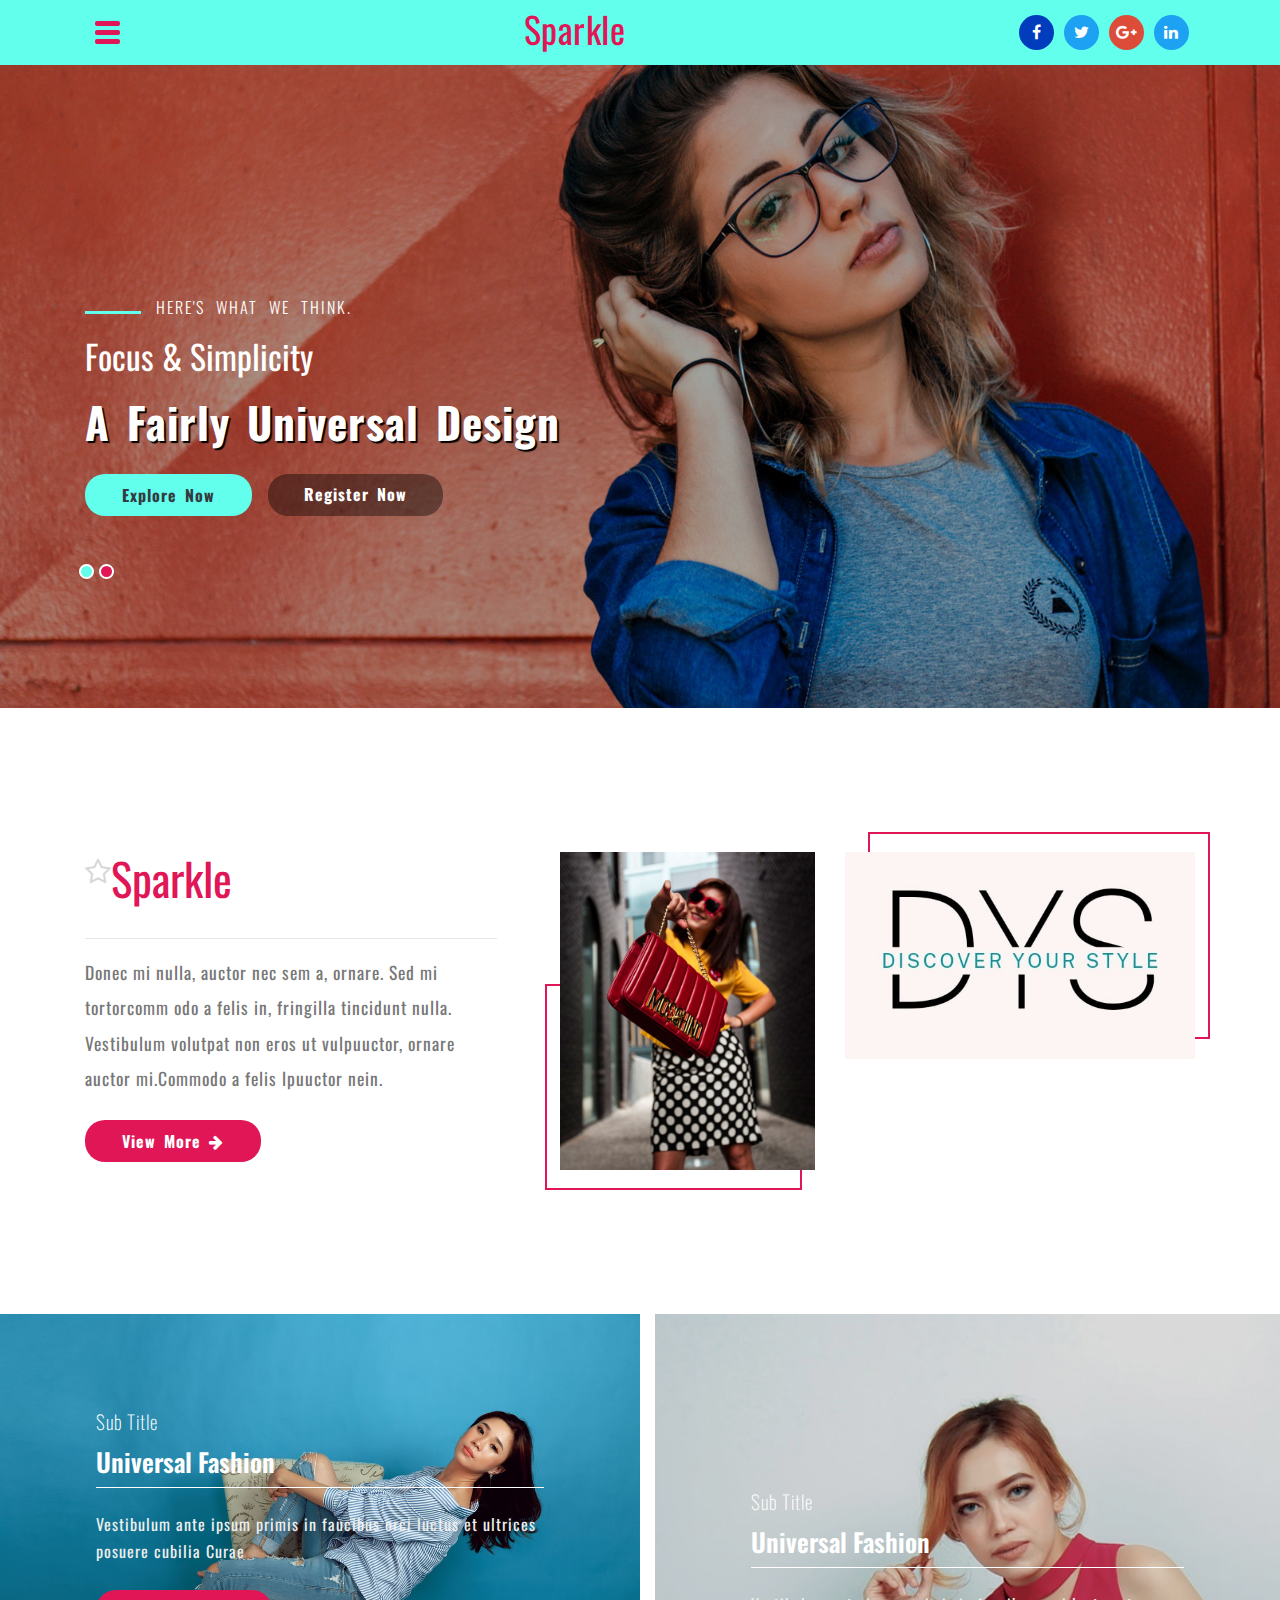
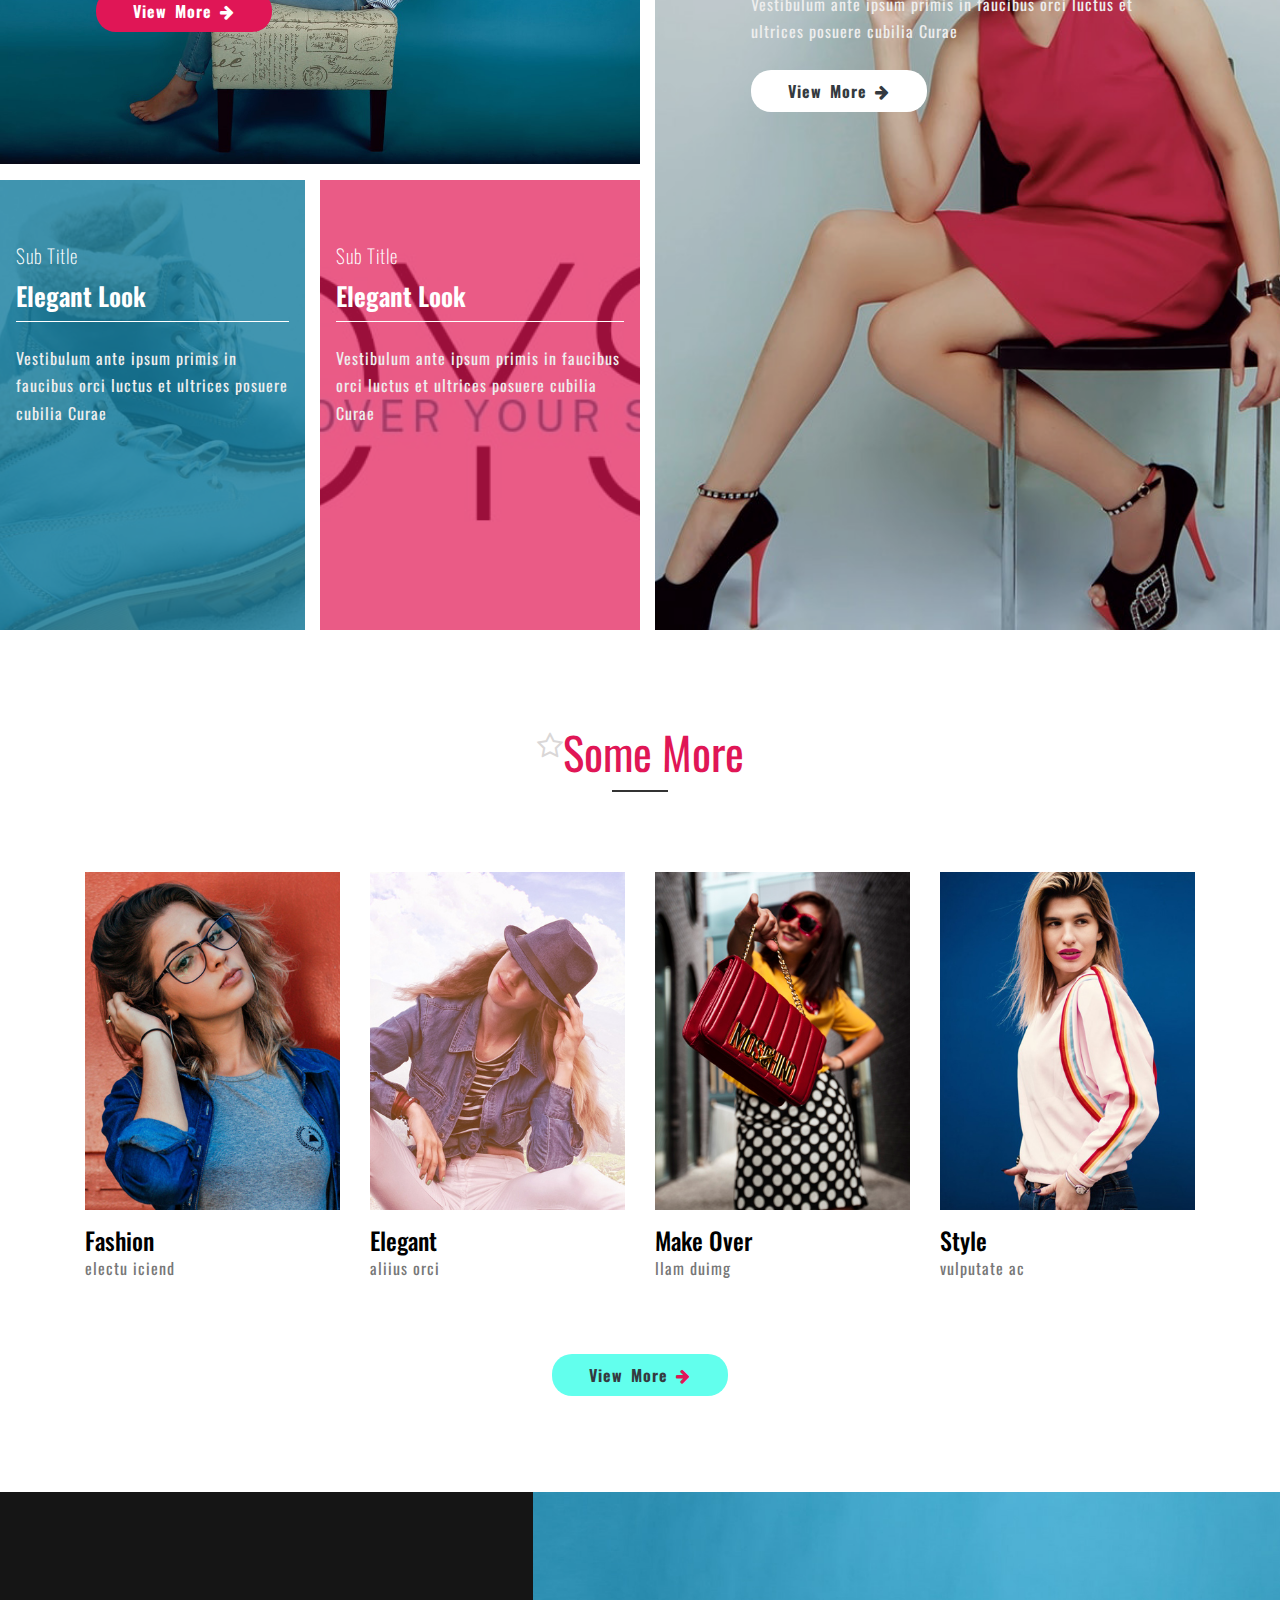
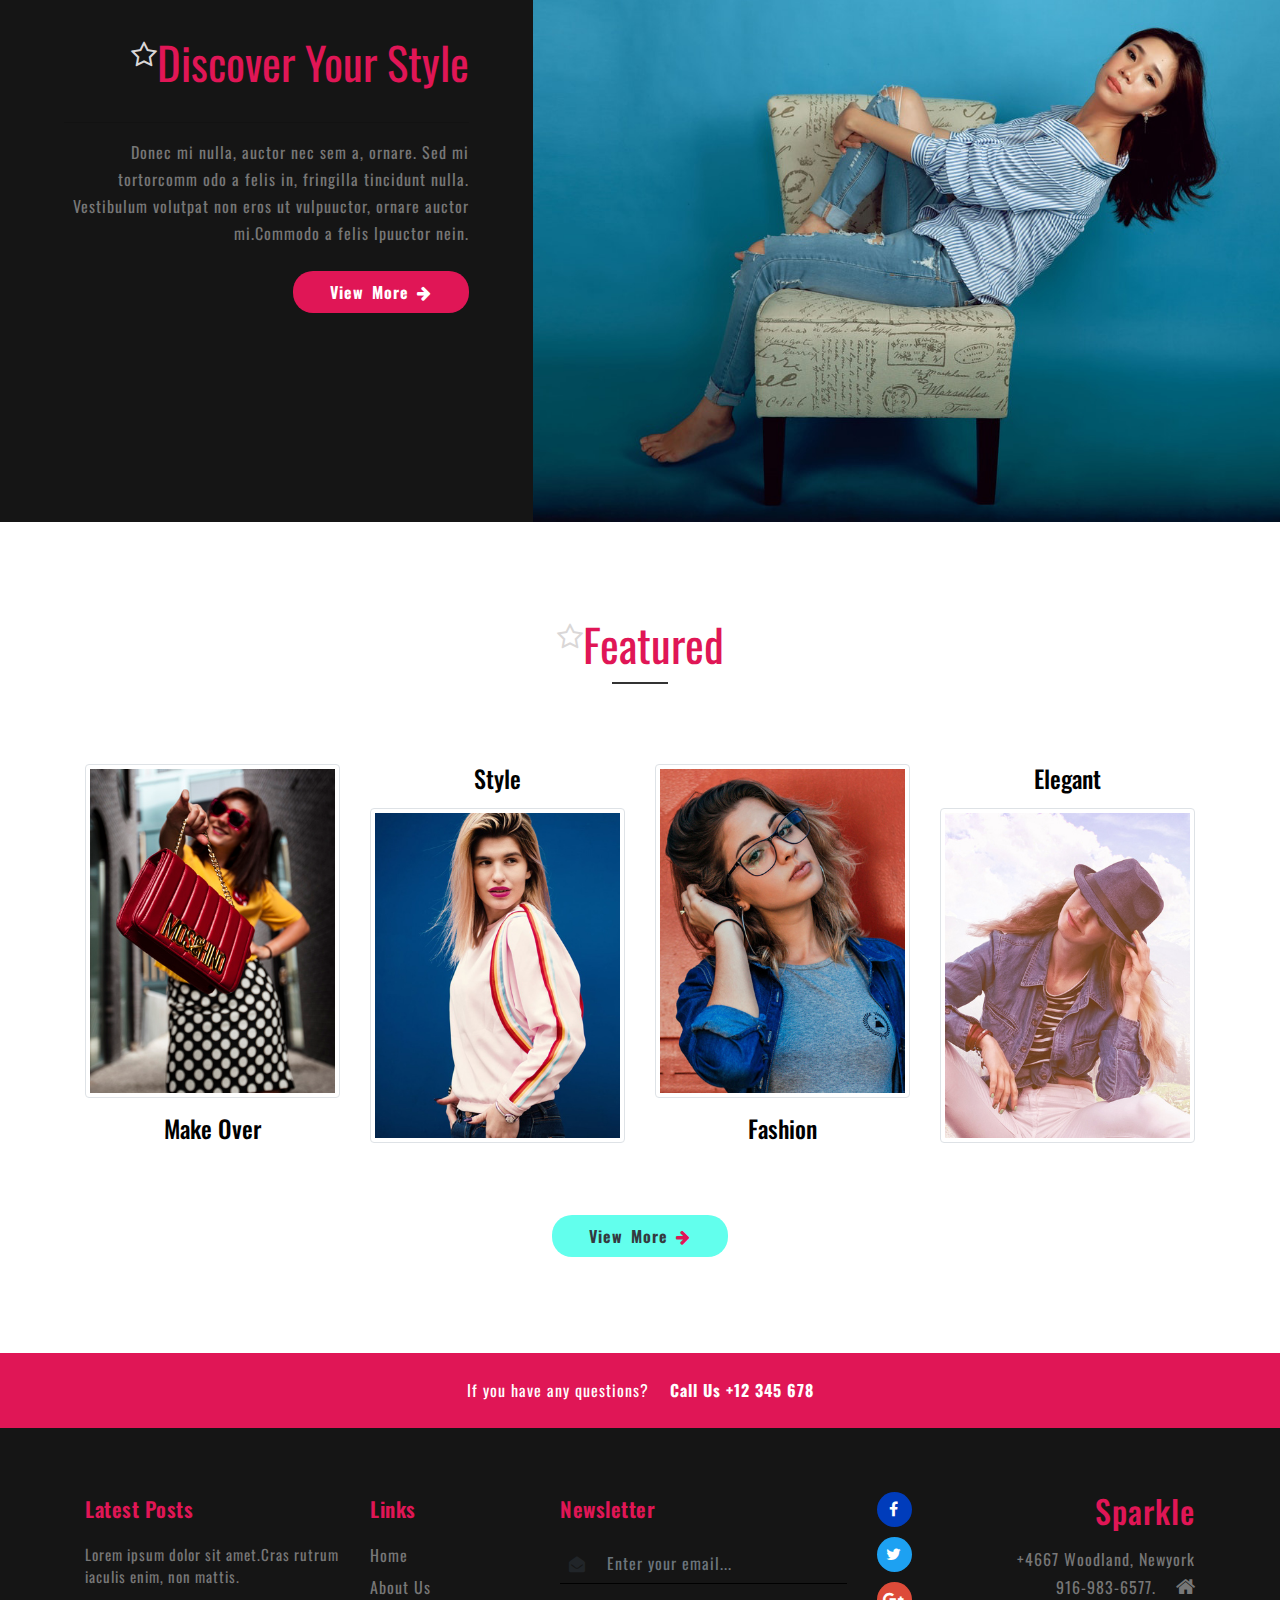
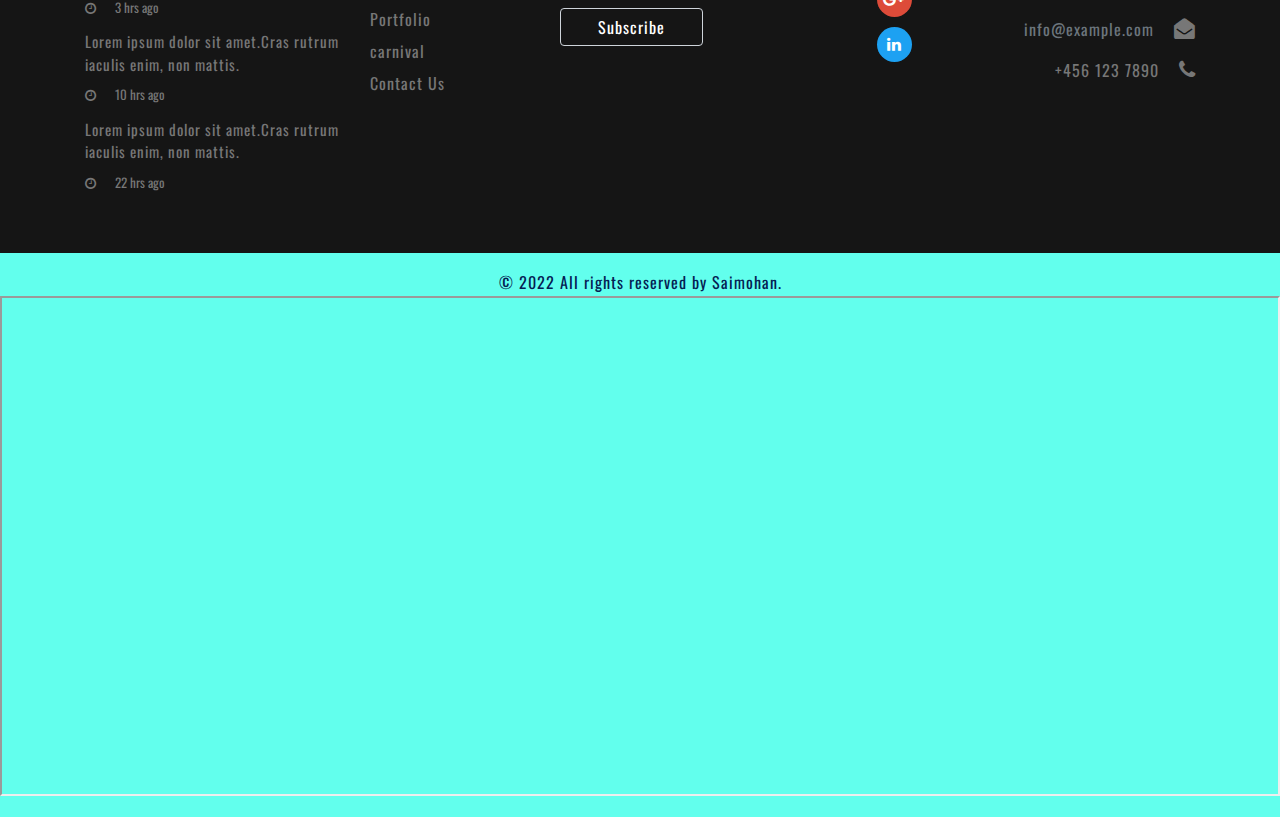
==== commit 1816a385: "Update index.html" ====
--- a/index.html
+++ b/index.html
@@ -3,7 +3,7 @@
 <html lang="zxx">
 
 <head>
-    <title>Sparkle Fashion Category Flat Bootstrap Responsive website Template | Home :: w3layouts</title>
+    <title>Discover Your Style</title>
     <meta name="viewport" content="width=device-width, initial-scale=1">
     <meta charset="utf-8" />
     <meta name="keywords" content="Sparkle Responsive web template, Bootstrap Web Templates, Flat Web Templates, Android Compatible web template, 
@@ -44,6 +44,7 @@
                             <li><a href="coming_soon.html">carnival</a></li>
                             <li><a href="contact.html">Contact</a></li>
                             <li><a href="bot_service.html">BOT SERVICE</a></li>
+			    <li><a href="store.html">Online Store</a></li>
                             <li>
                                 <button type="button" class="btn bg-theme1 nav-btn" data-toggle="modal" aria-pressed="false"
                                     data-target="#exampleModal">
@@ -295,7 +296,7 @@
                 <div class="col-lg-5 slide-left-wthree">
                     <div class="title-desc text-right">
                         <h3 class="main-title-w3pvt text-theme1 text-capitalize"><sup><span class="fa fa-star-o"
-                                    aria-hidden="true"></span></sup>sparkle</h3>
+                                    aria-hidden="true"></span></sup>Discover Your Style</h3>
                     </div>
                     <hr>
                     <p class="mt-3 text-right">Donec mi nulla, auctor nec sem a, ornare. Sed mi tortorcomm odo a felis
@@ -694,4 +695,4 @@
     <script src="js/bootstrap.js"></script>
 </body>
 
-</html>+</html>
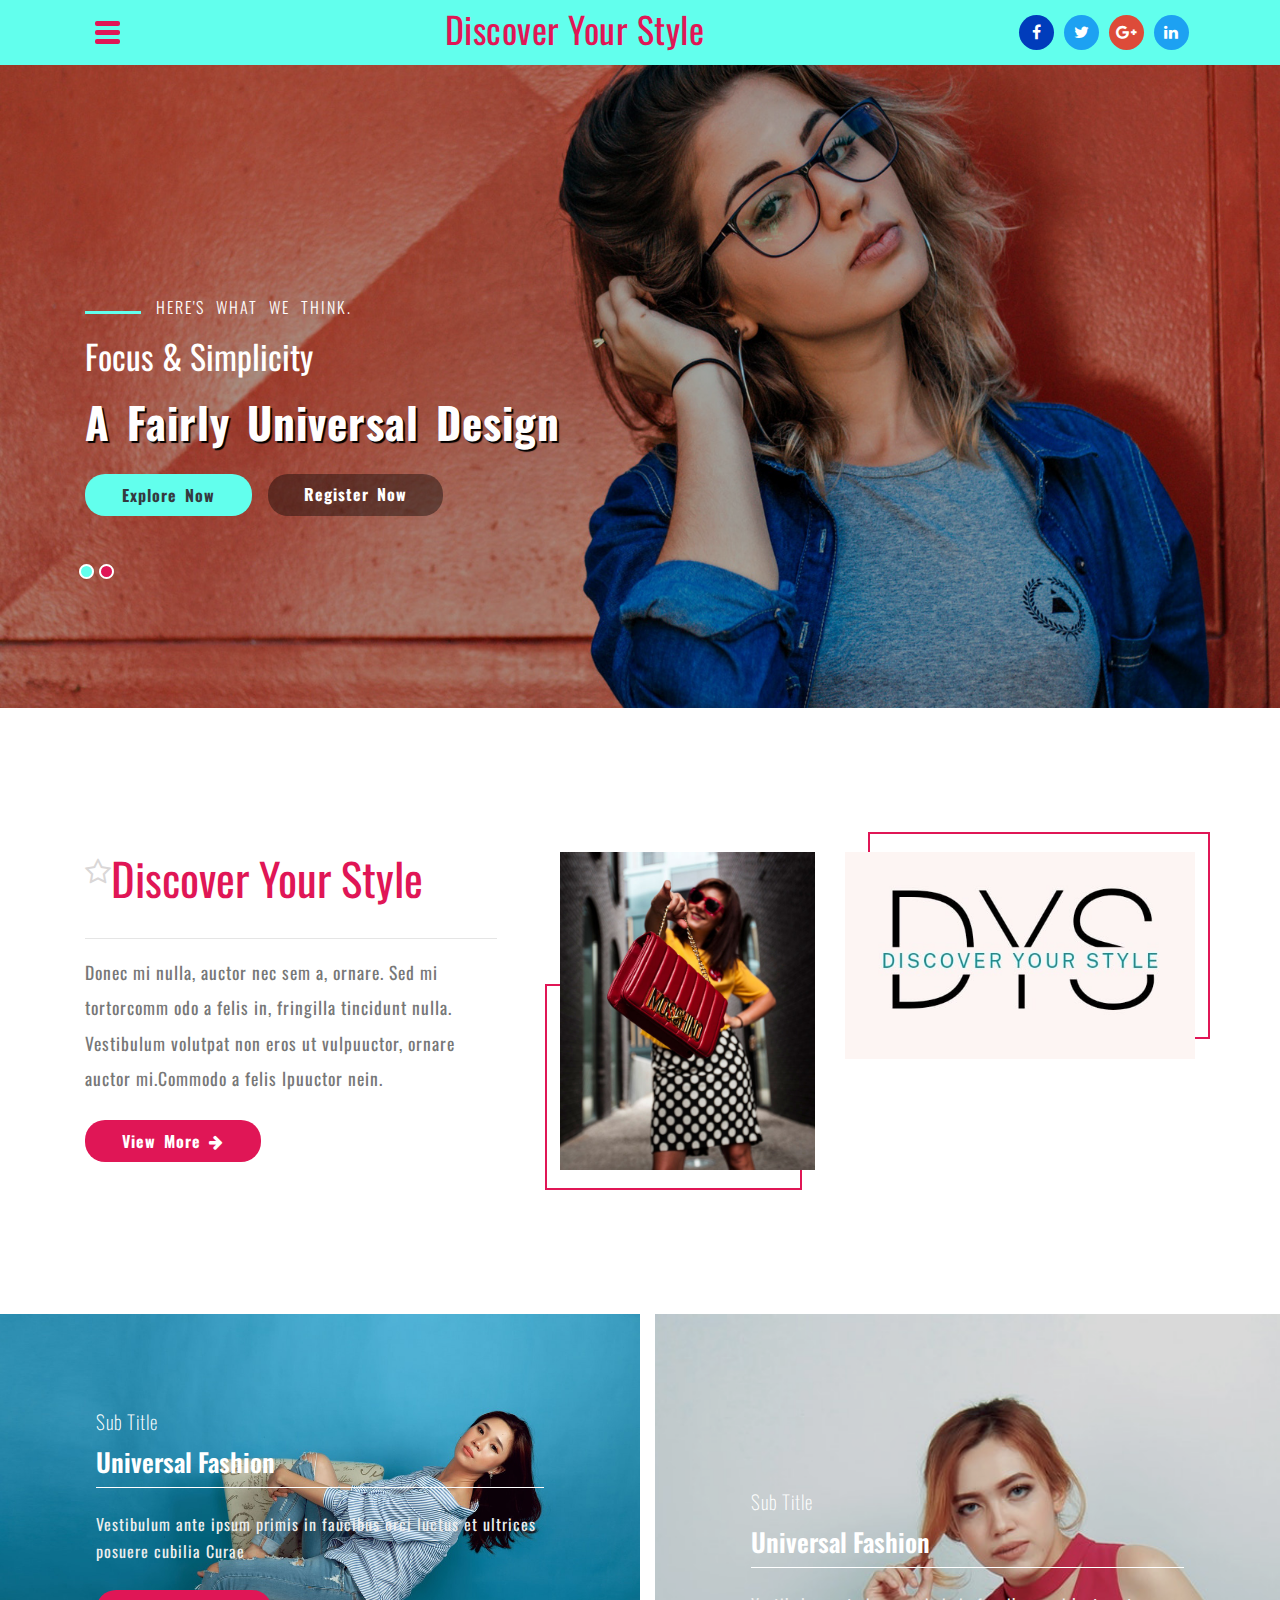
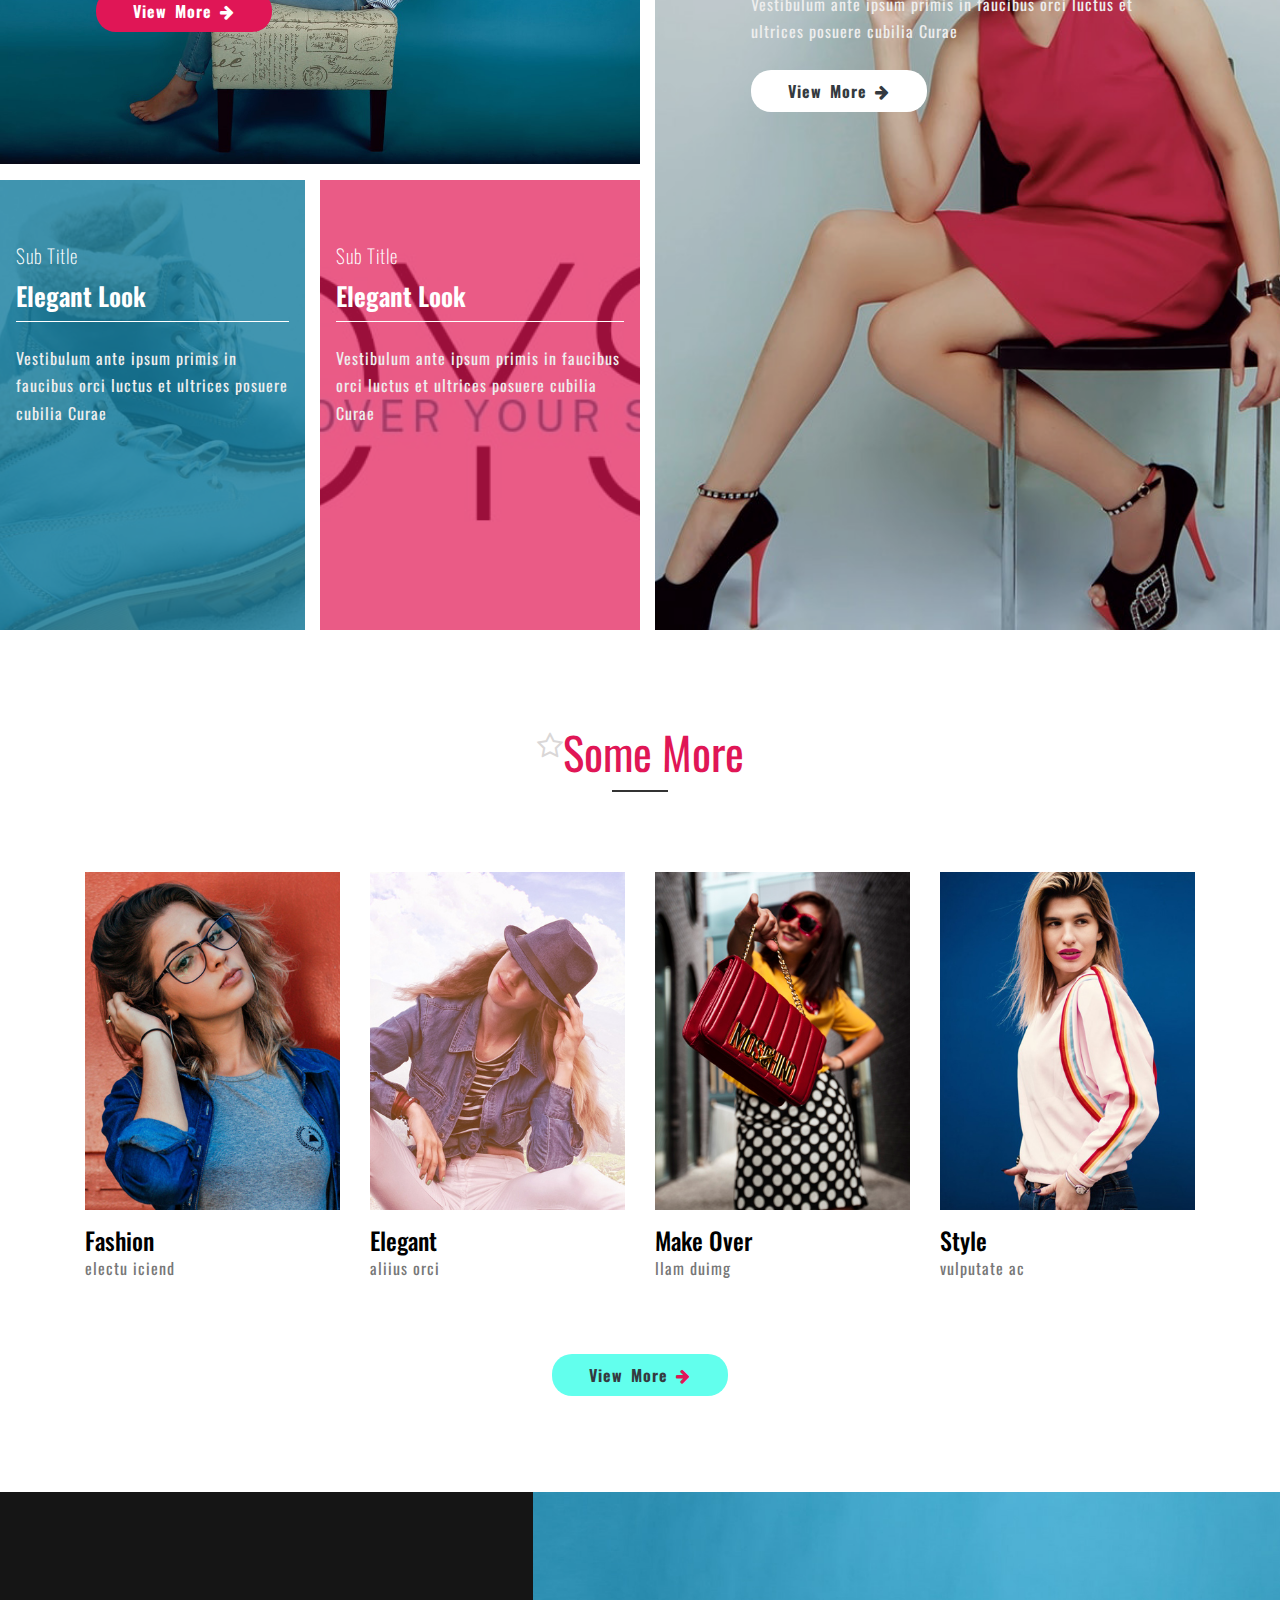
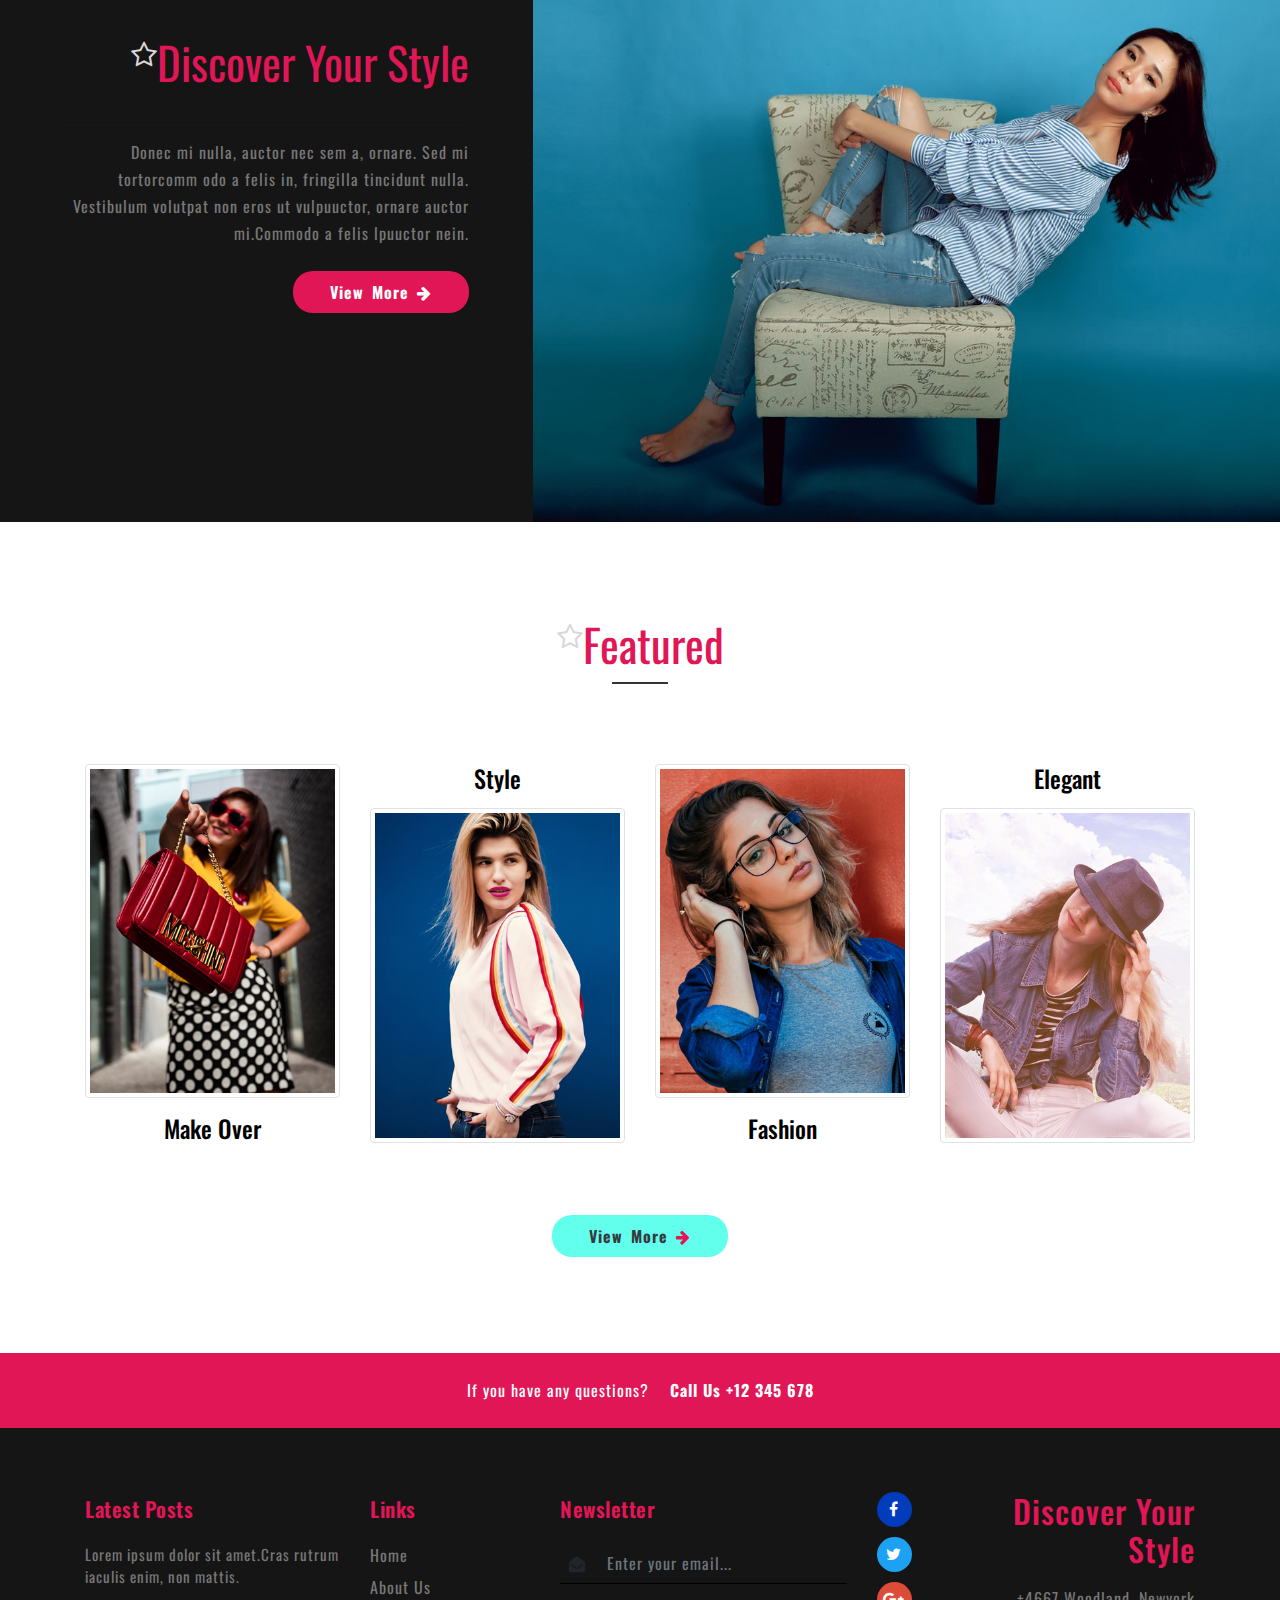
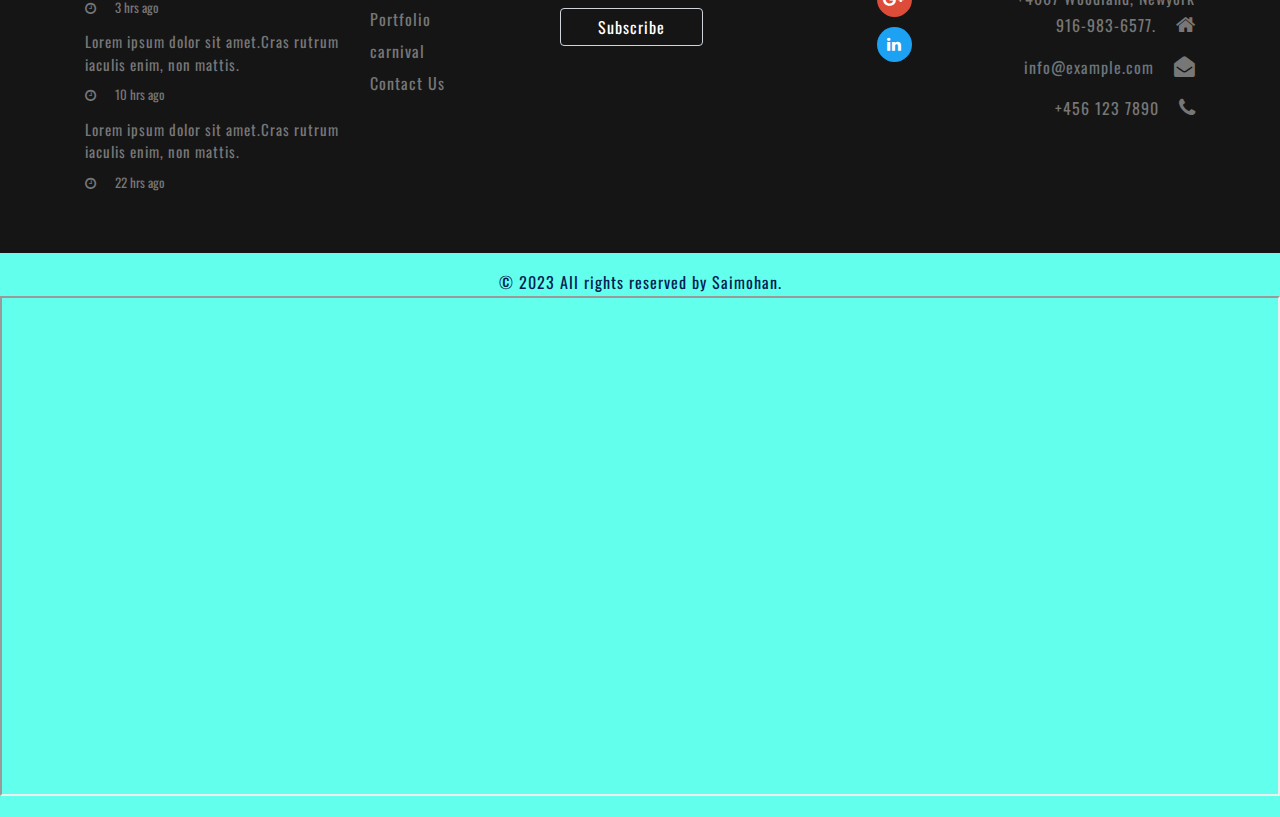
==== commit ad85b084: "Update index.html" ====
--- a/index.html
+++ b/index.html
@@ -6,8 +6,7 @@
     <title>Discover Your Style</title>
     <meta name="viewport" content="width=device-width, initial-scale=1">
     <meta charset="utf-8" />
-    <meta name="keywords" content="Sparkle Responsive web template, Bootstrap Web Templates, Flat Web Templates, Android Compatible web template, 
-	SmartPhone Compatible web template, free WebDesigns for Nokia, Samsung, LG, Sony Ericsson, Motorola web design" />
+    <meta name="keywords" content="Discover Your Style" />
     <script>
         addEventListener("load", function () {
             setTimeout(hideURLbar, 0);
@@ -55,7 +54,7 @@
                     </div>
                 </div>
                 <h1 class="wthree-logo">
-                    <a href="index.html" id="logoLink">sparkle</a>
+                    <a href="index.html" id="logoLink">Discover Your Style</a>
                 </h1>
                 <ul class="social-icons">
                     <li>
@@ -130,7 +129,7 @@
                 <div class="col-lg-5 about-text-grid text-left pr-lg-5">
                     <div class="title-desc">
                         <h3 class="main-title-w3pvt text-theme1 text-capitalize"><sup><span class="fa fa-star-o"
-                                    aria-hidden="true"></span></sup>sparkle</h3>
+                                    aria-hidden="true"></span></sup>Discover Your Style</h3>
                     </div>
                     <hr>
                     <p class="mt-3">Donec mi nulla, auctor nec sem a, ornare. Sed mi tortorcomm odo a felis
@@ -477,7 +476,7 @@
                 </div>
                 <div class="col-lg-3 footer-logo mb-lg-0 mb-4 text-lg-right">
                     <h2>
-                        <a href="index.html" class="text-theme1">sparkle</a>
+                        <a href="index.html" class="text-theme1">Discover Your Style</a>
                     </h2>
                     <ul class="d-flex flex-column">
                         <li>
@@ -505,7 +504,7 @@
     <footer>
         <div class="container">
             <div class="cpy-right text-center">
-                <p>© 2022 All rights reserved by Saimohan.
+                <p>© 2023 All rights reserved by Saimohan.
                 </p>
             </div>
         </div>
